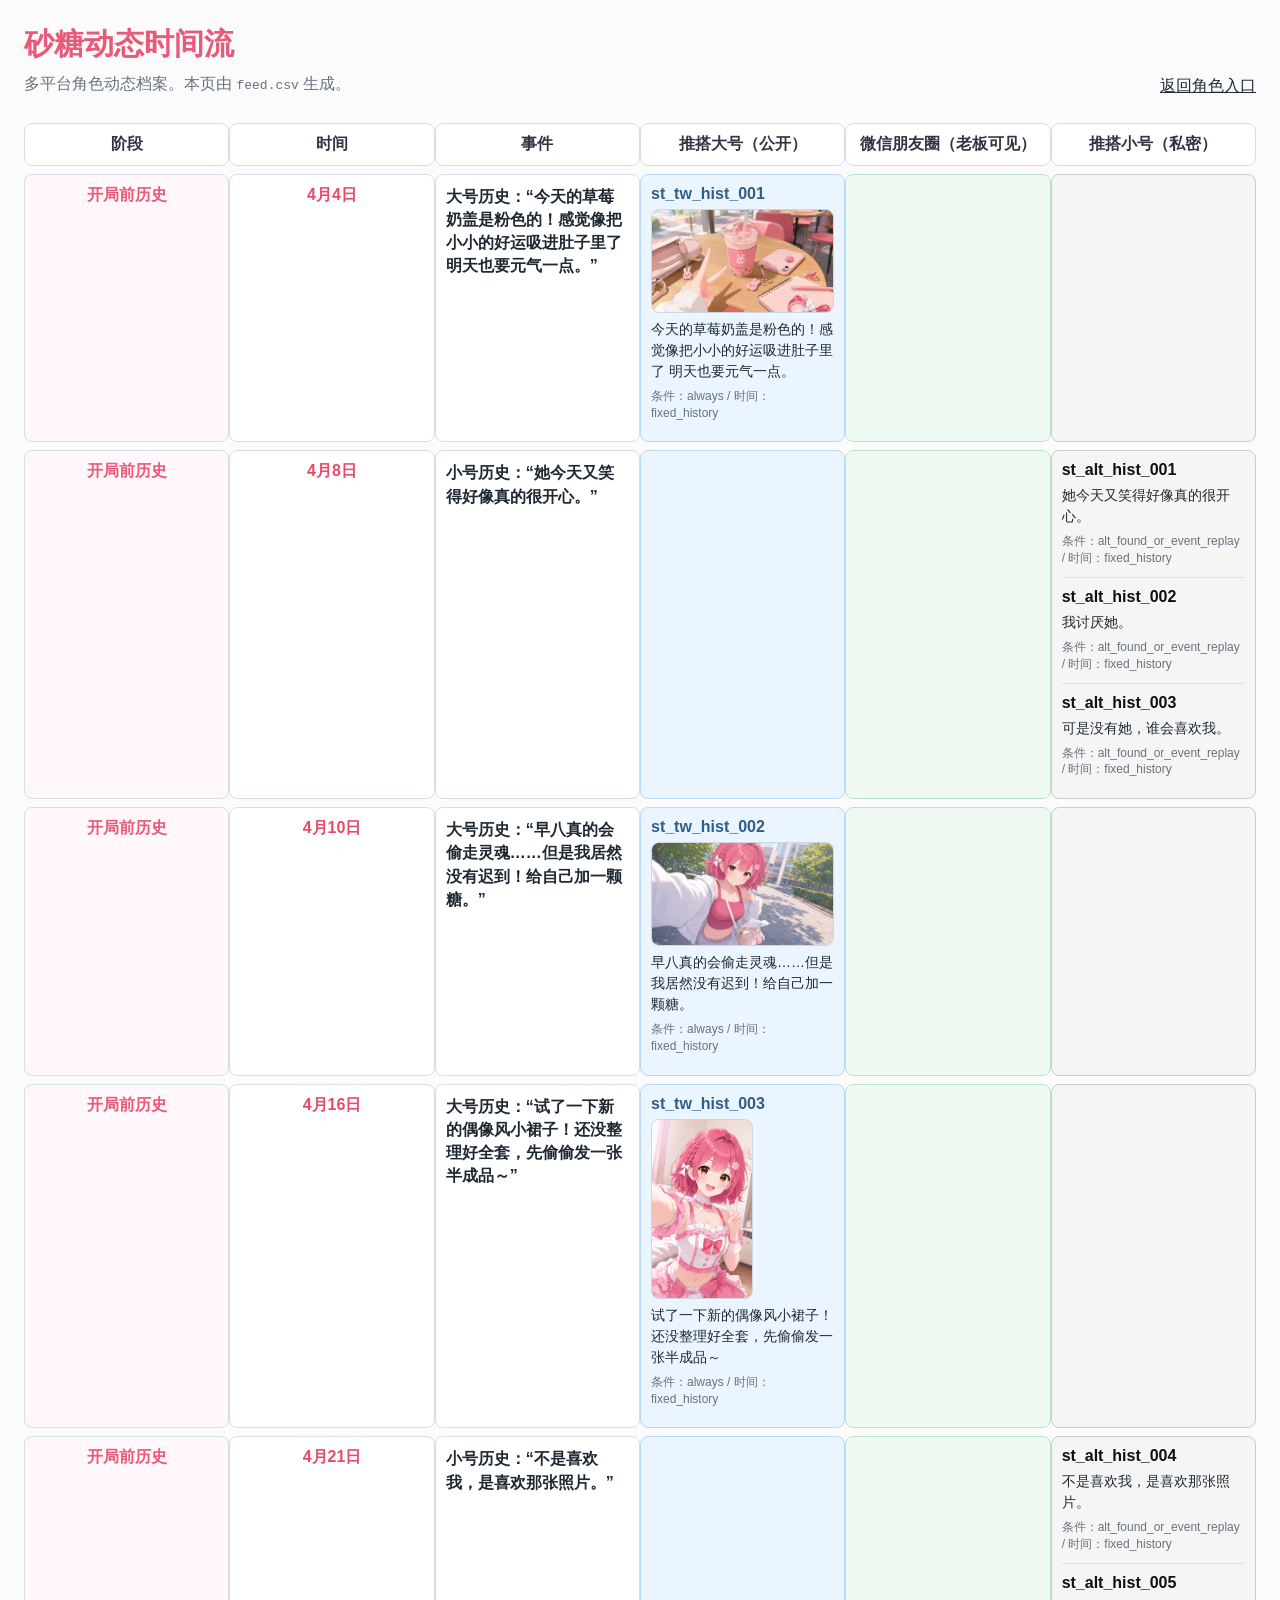
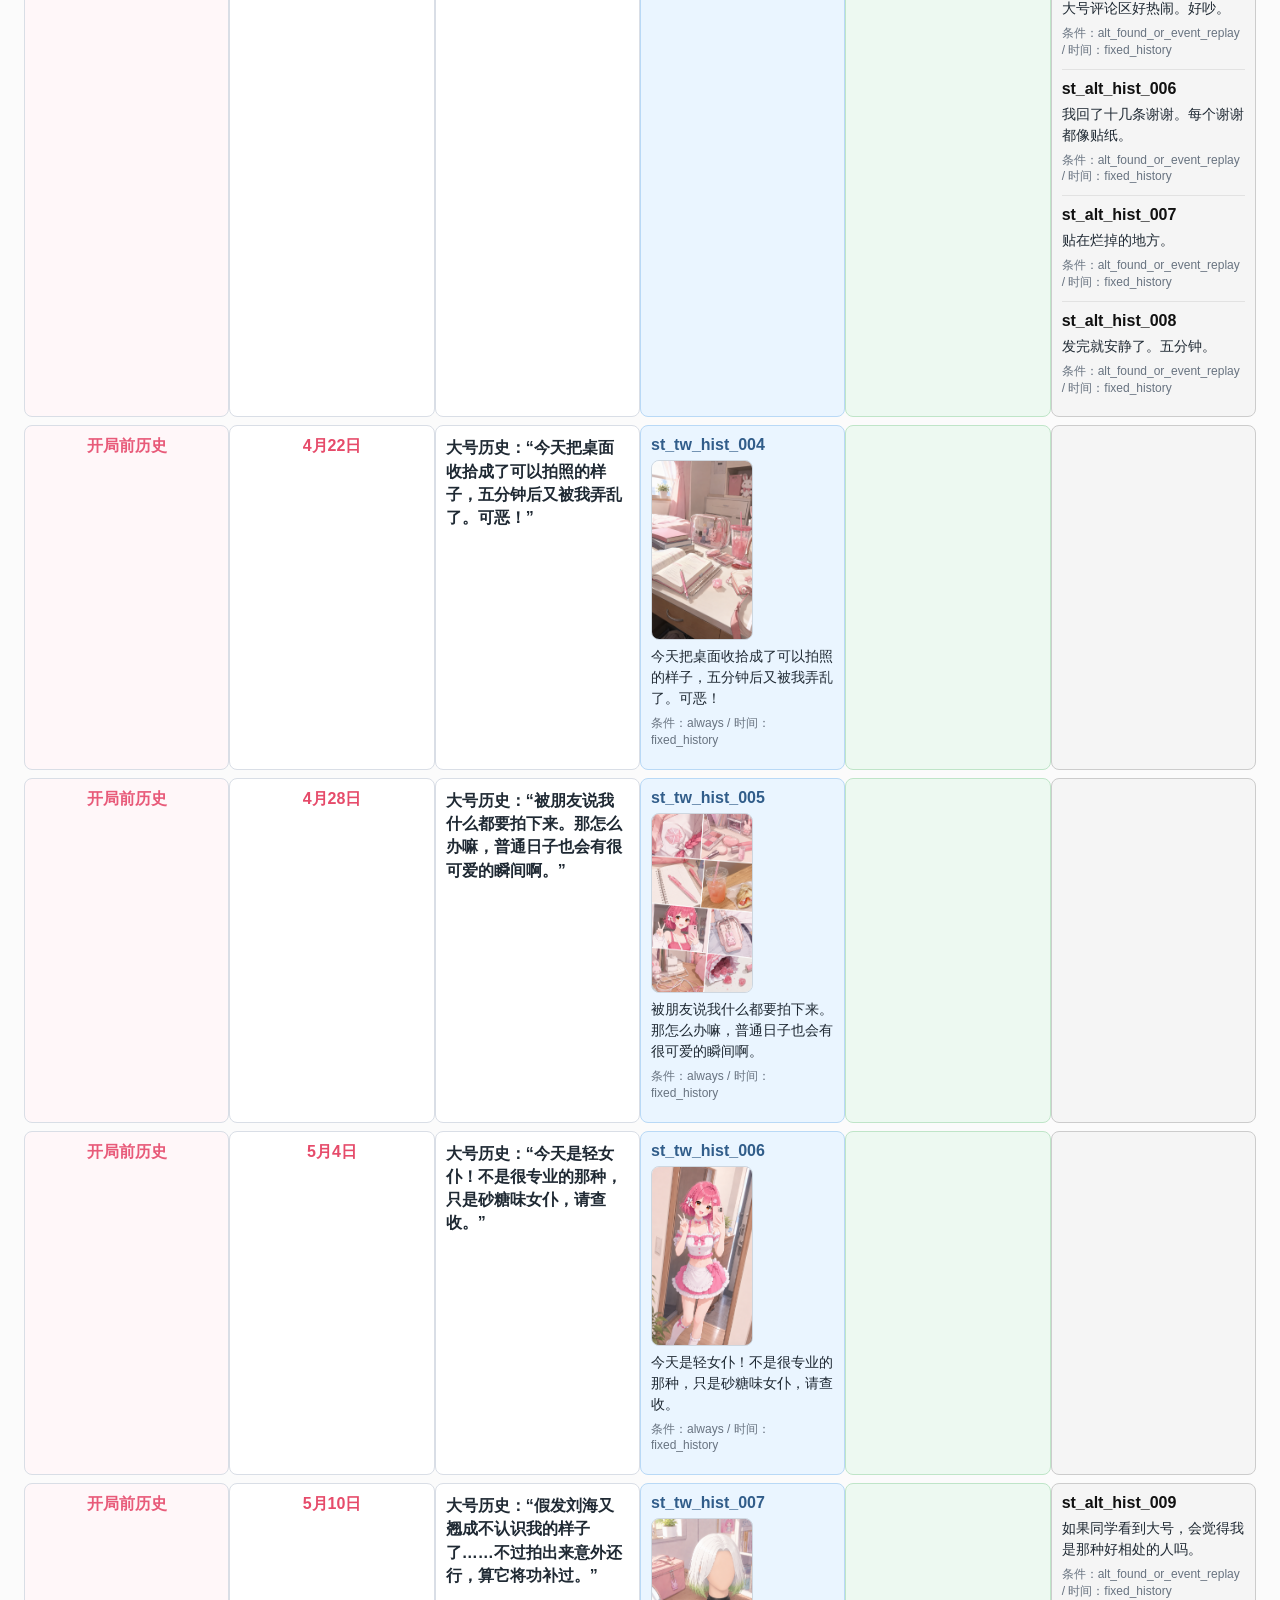
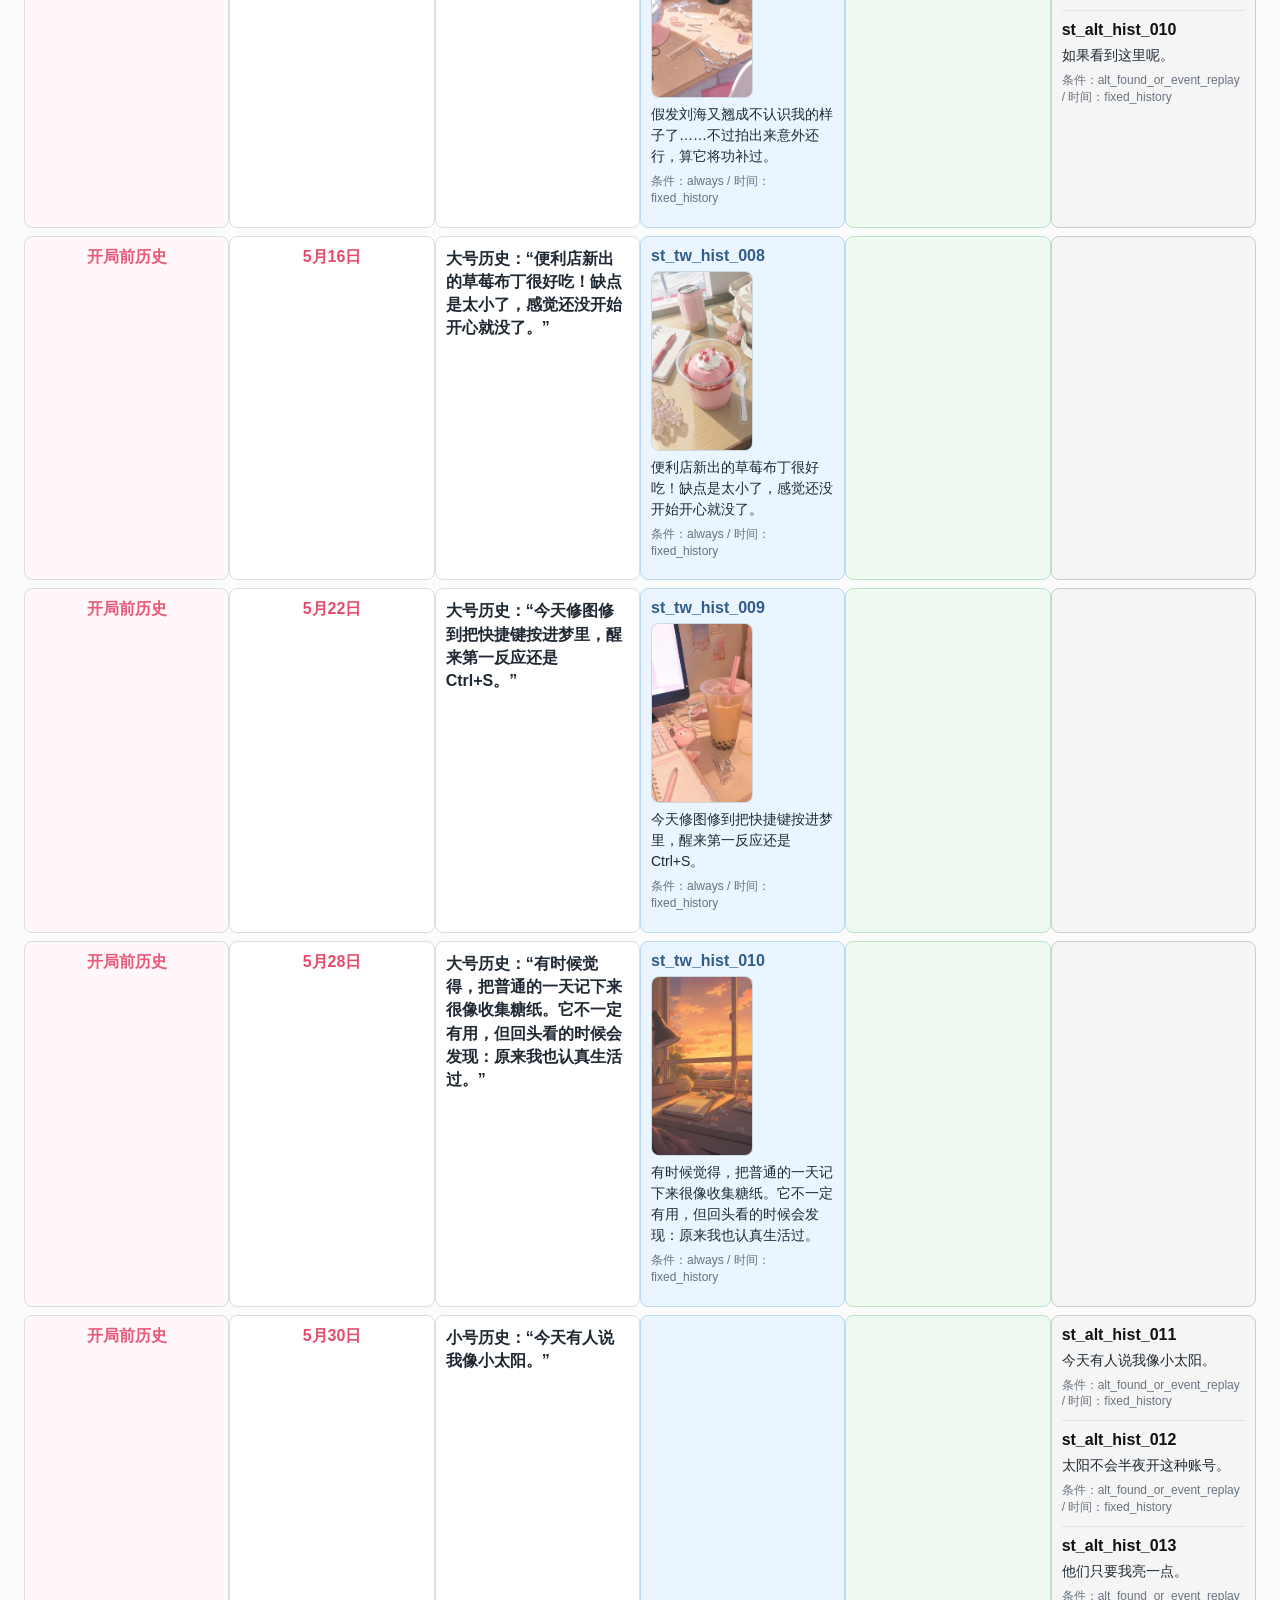
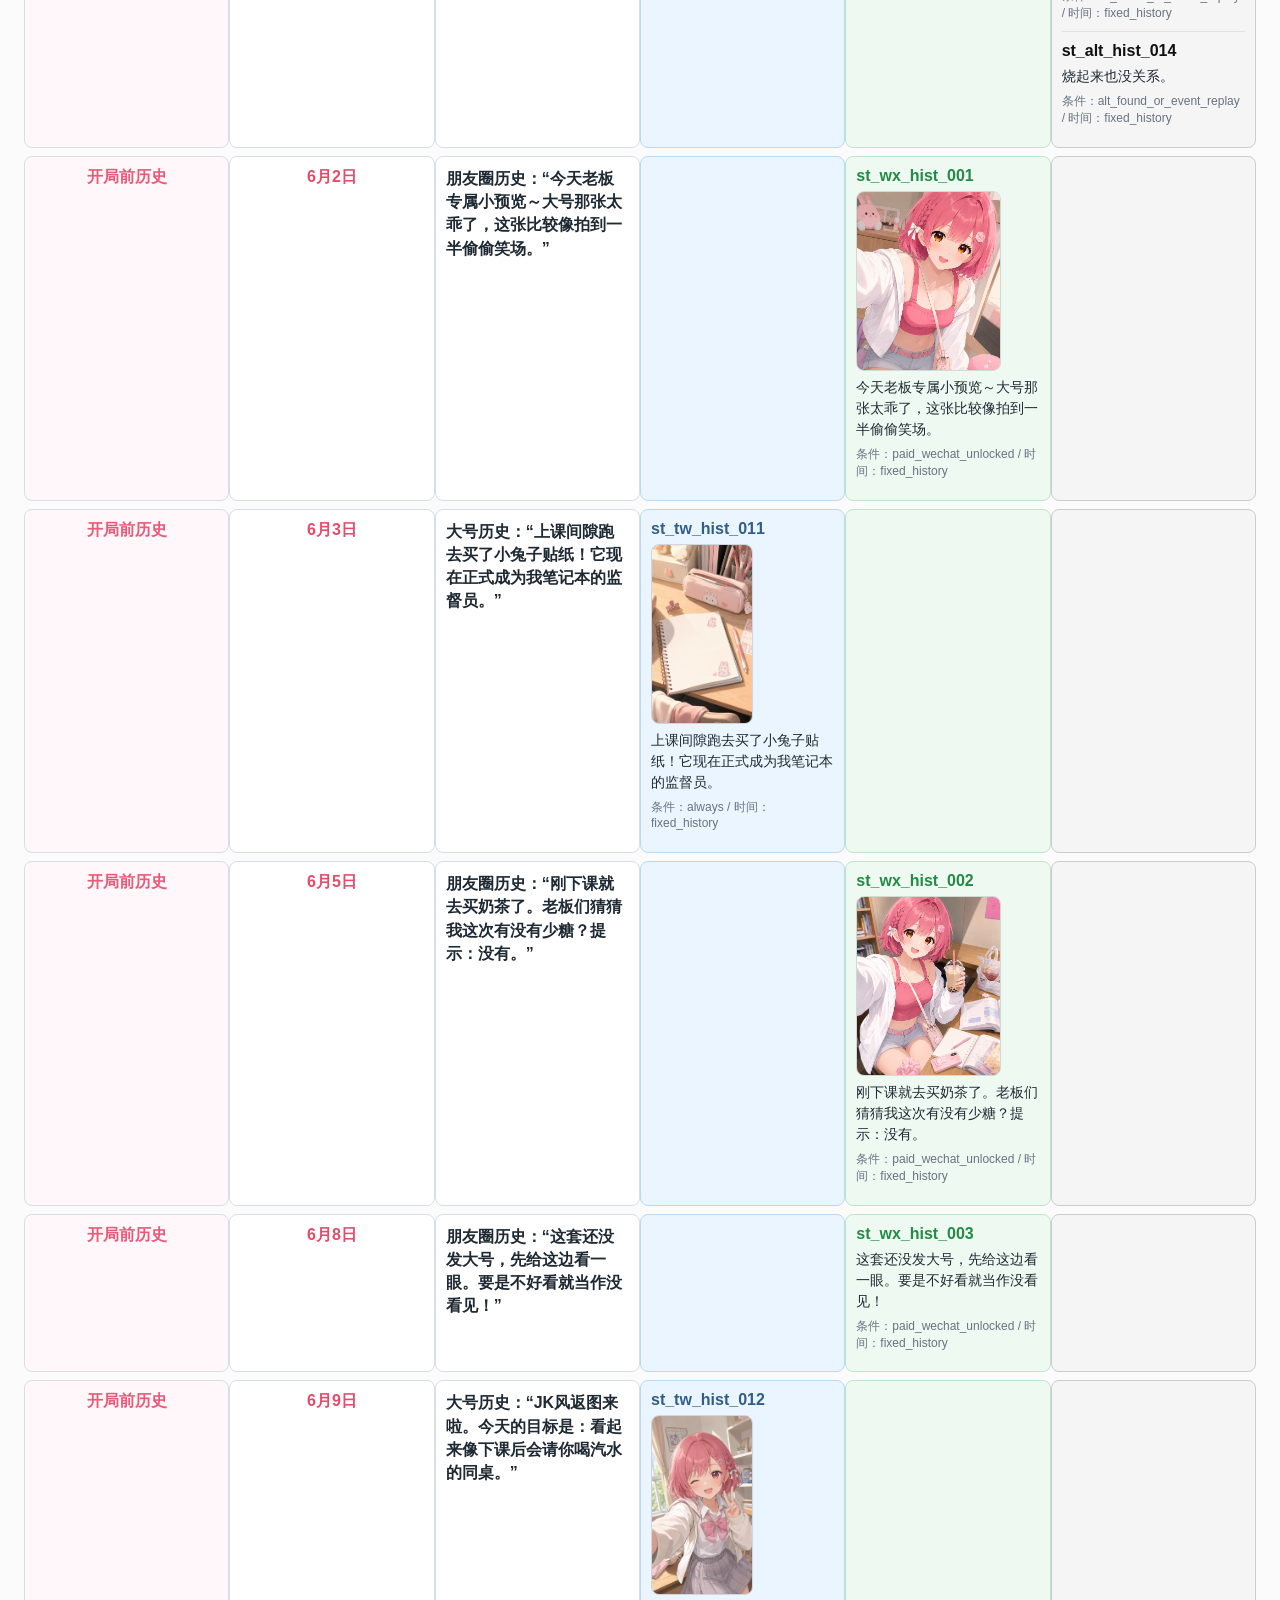
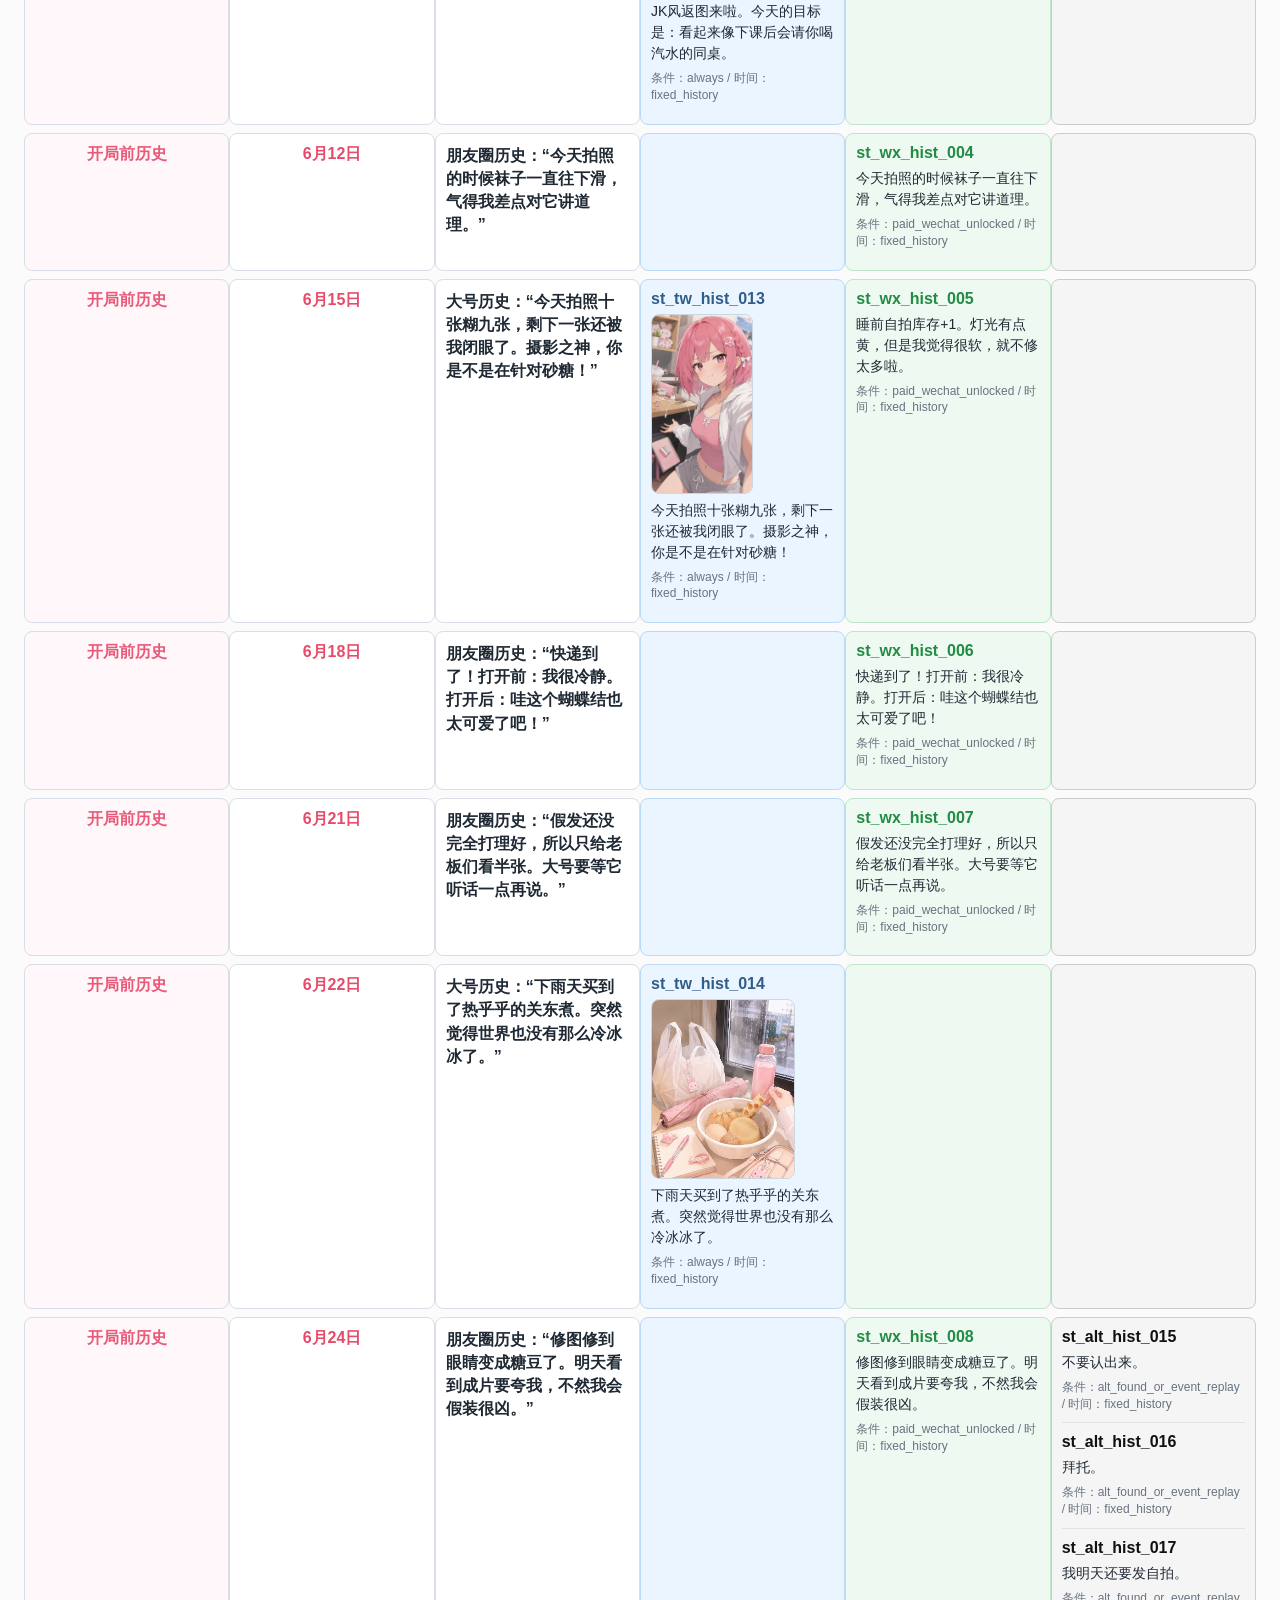
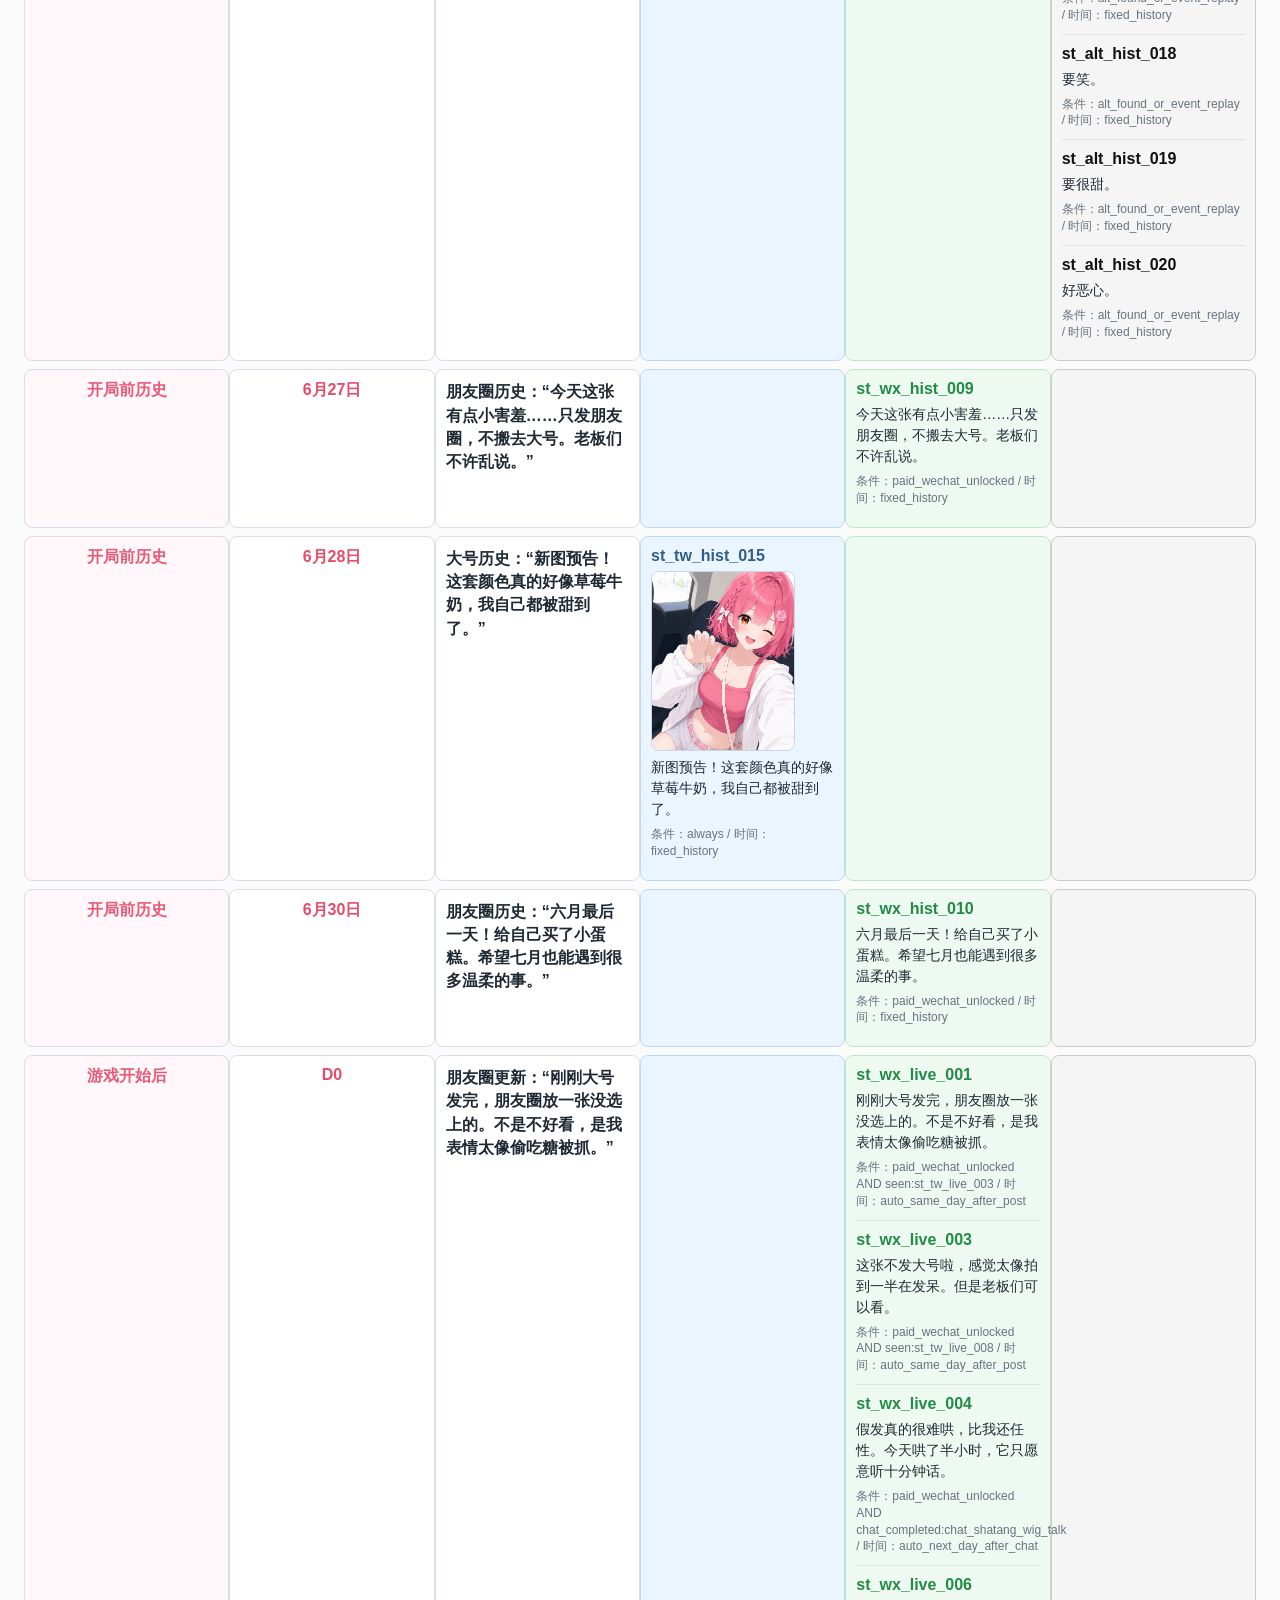
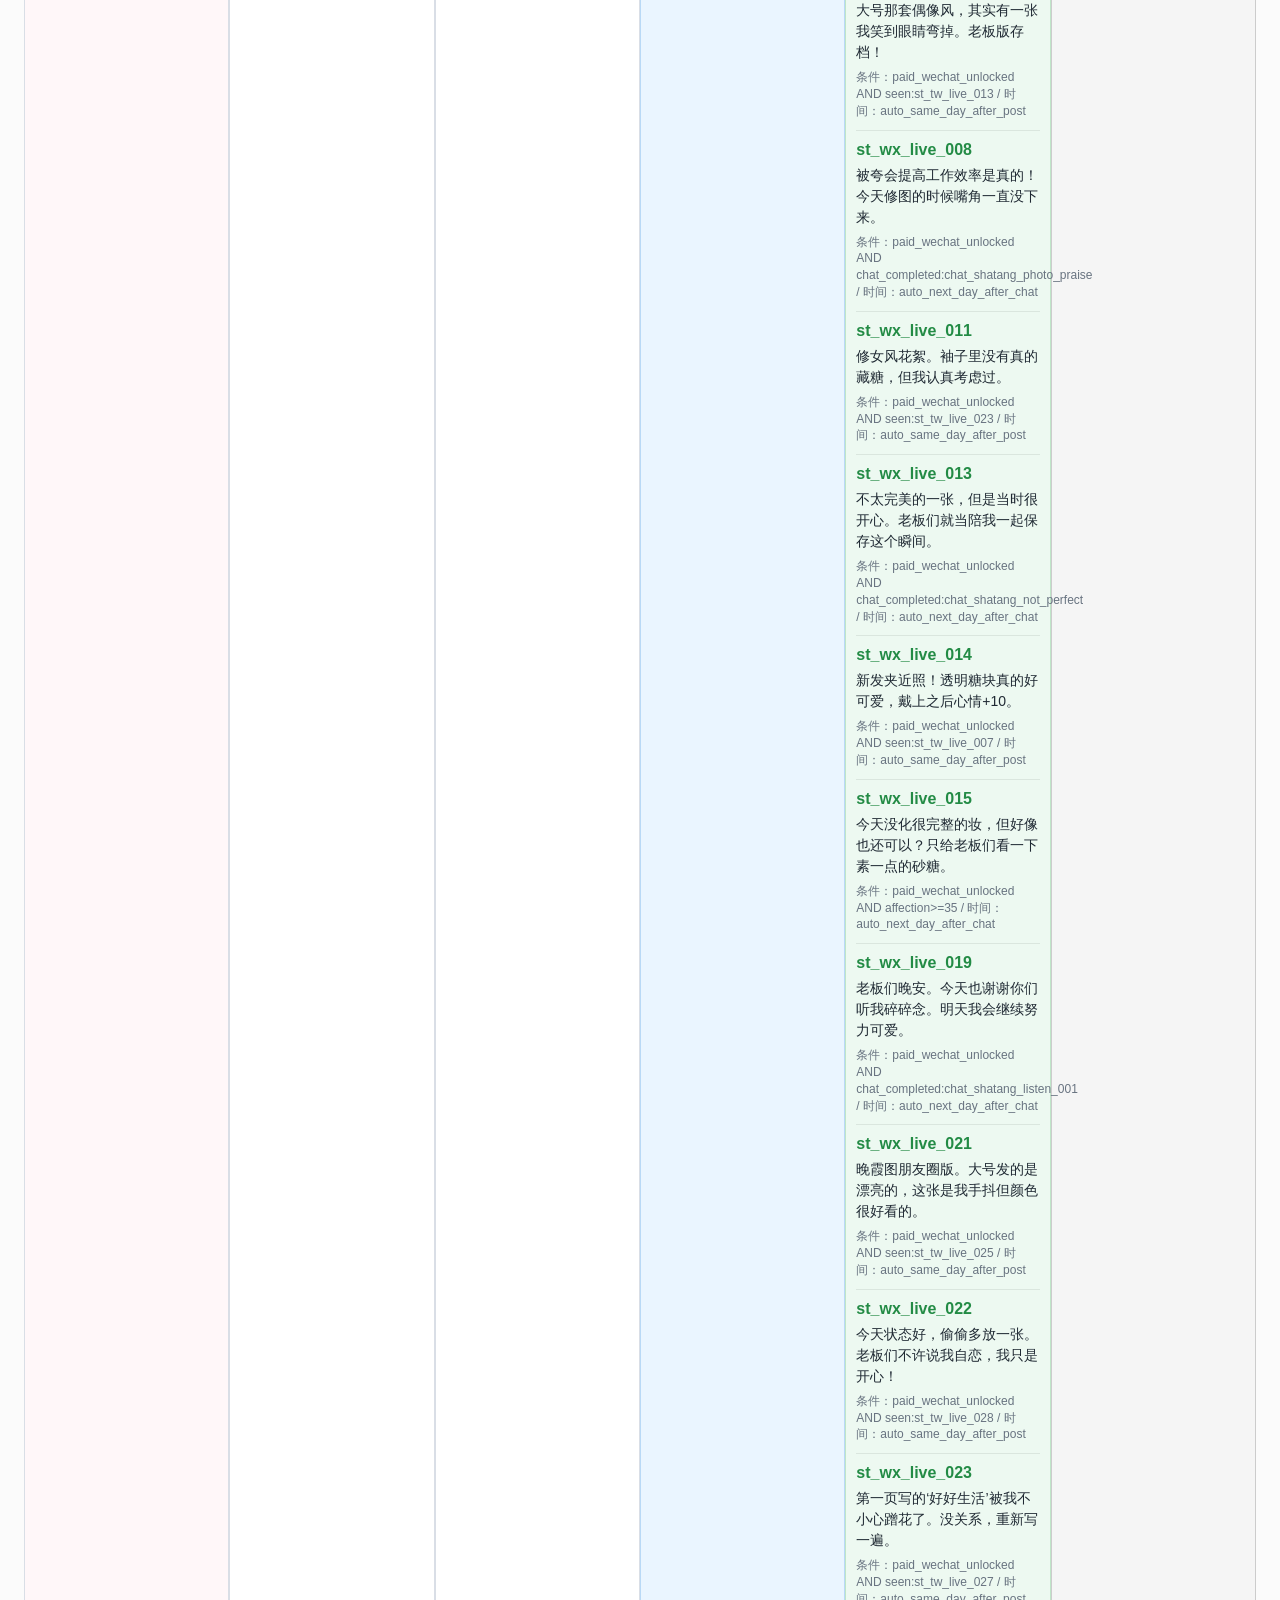
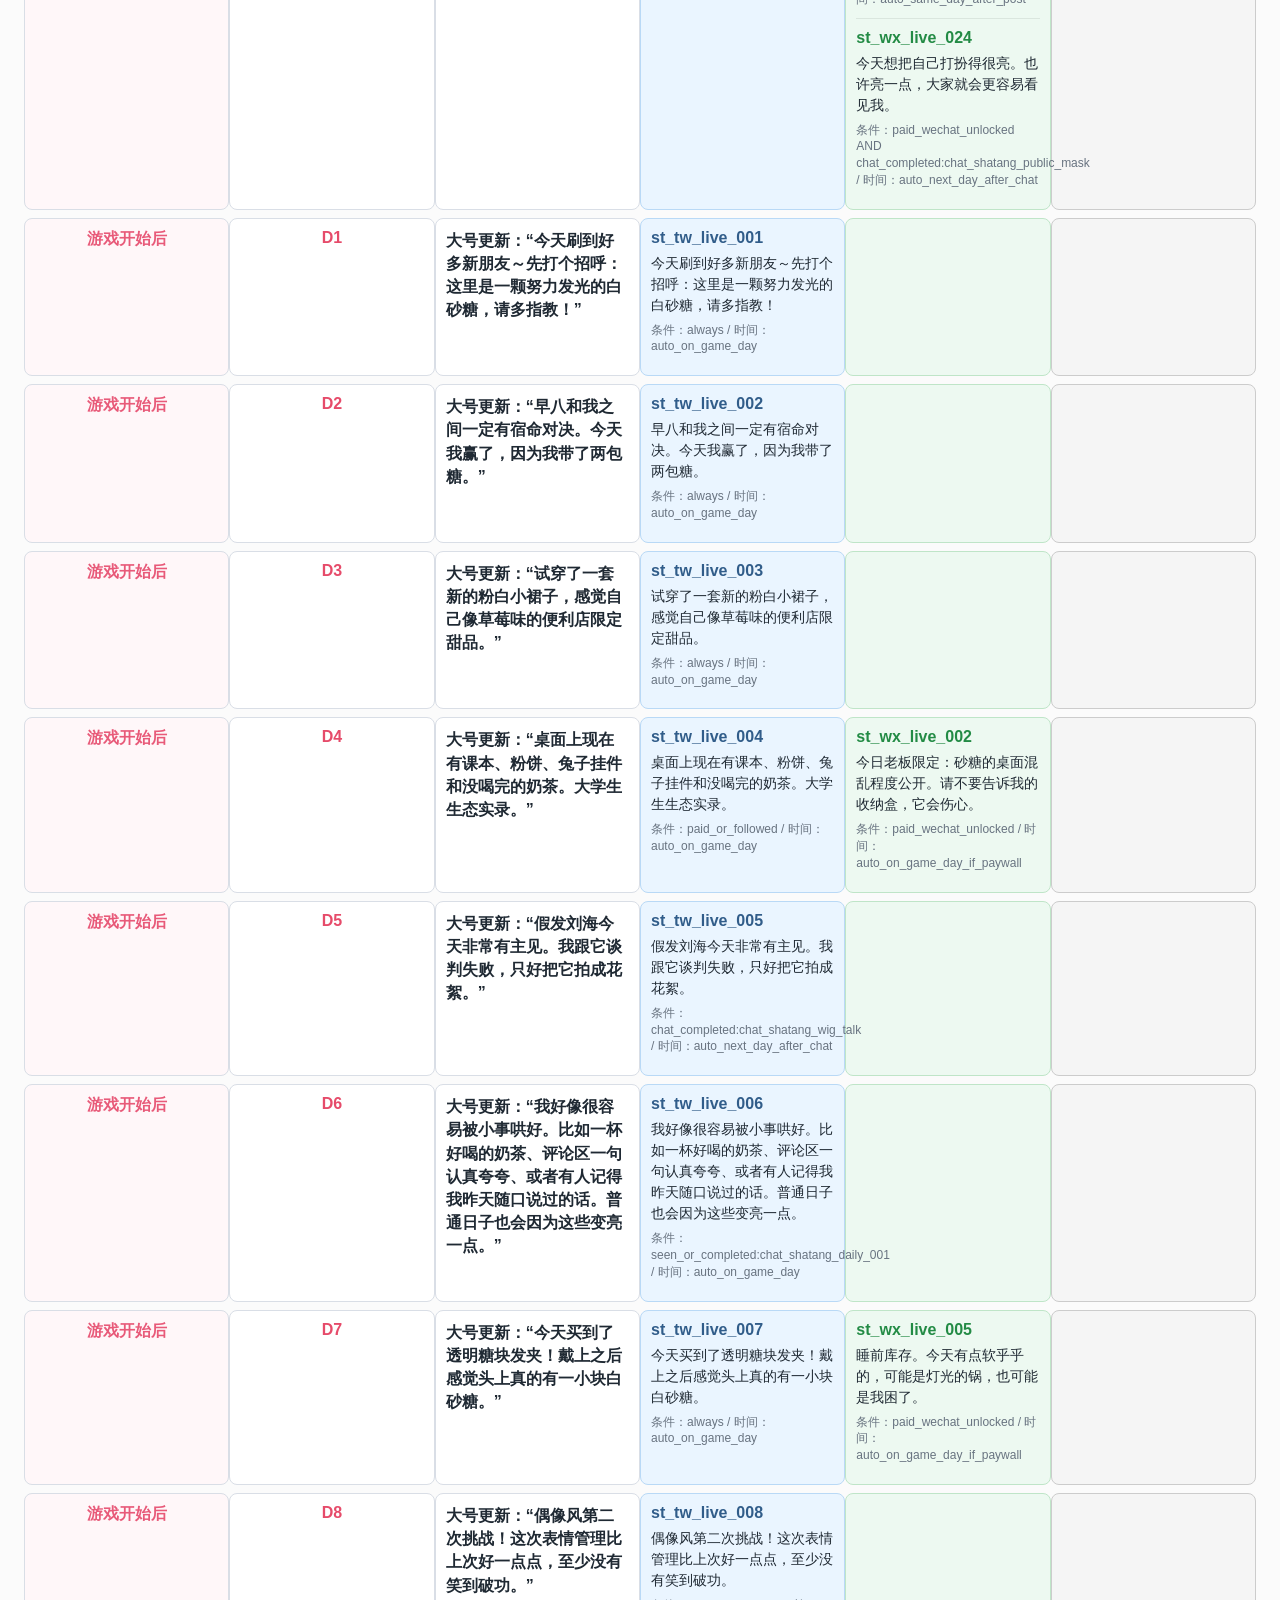
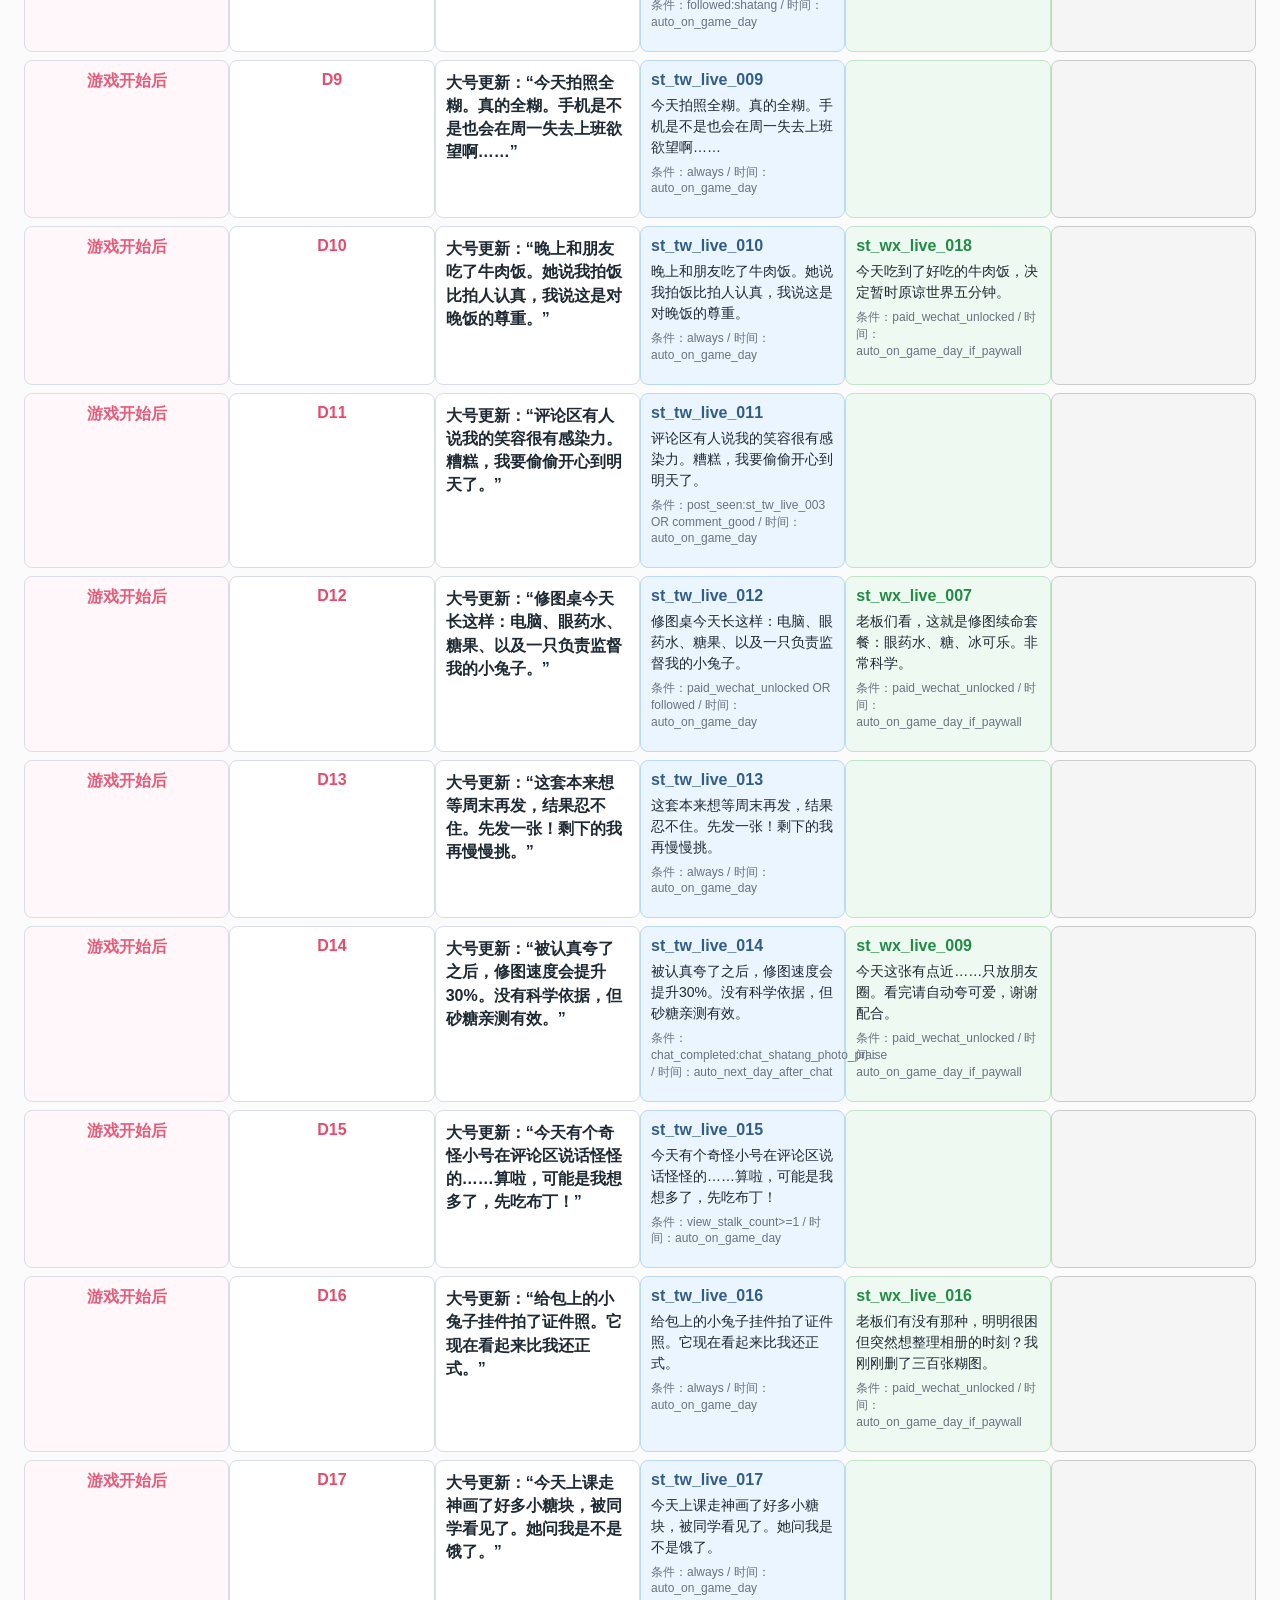
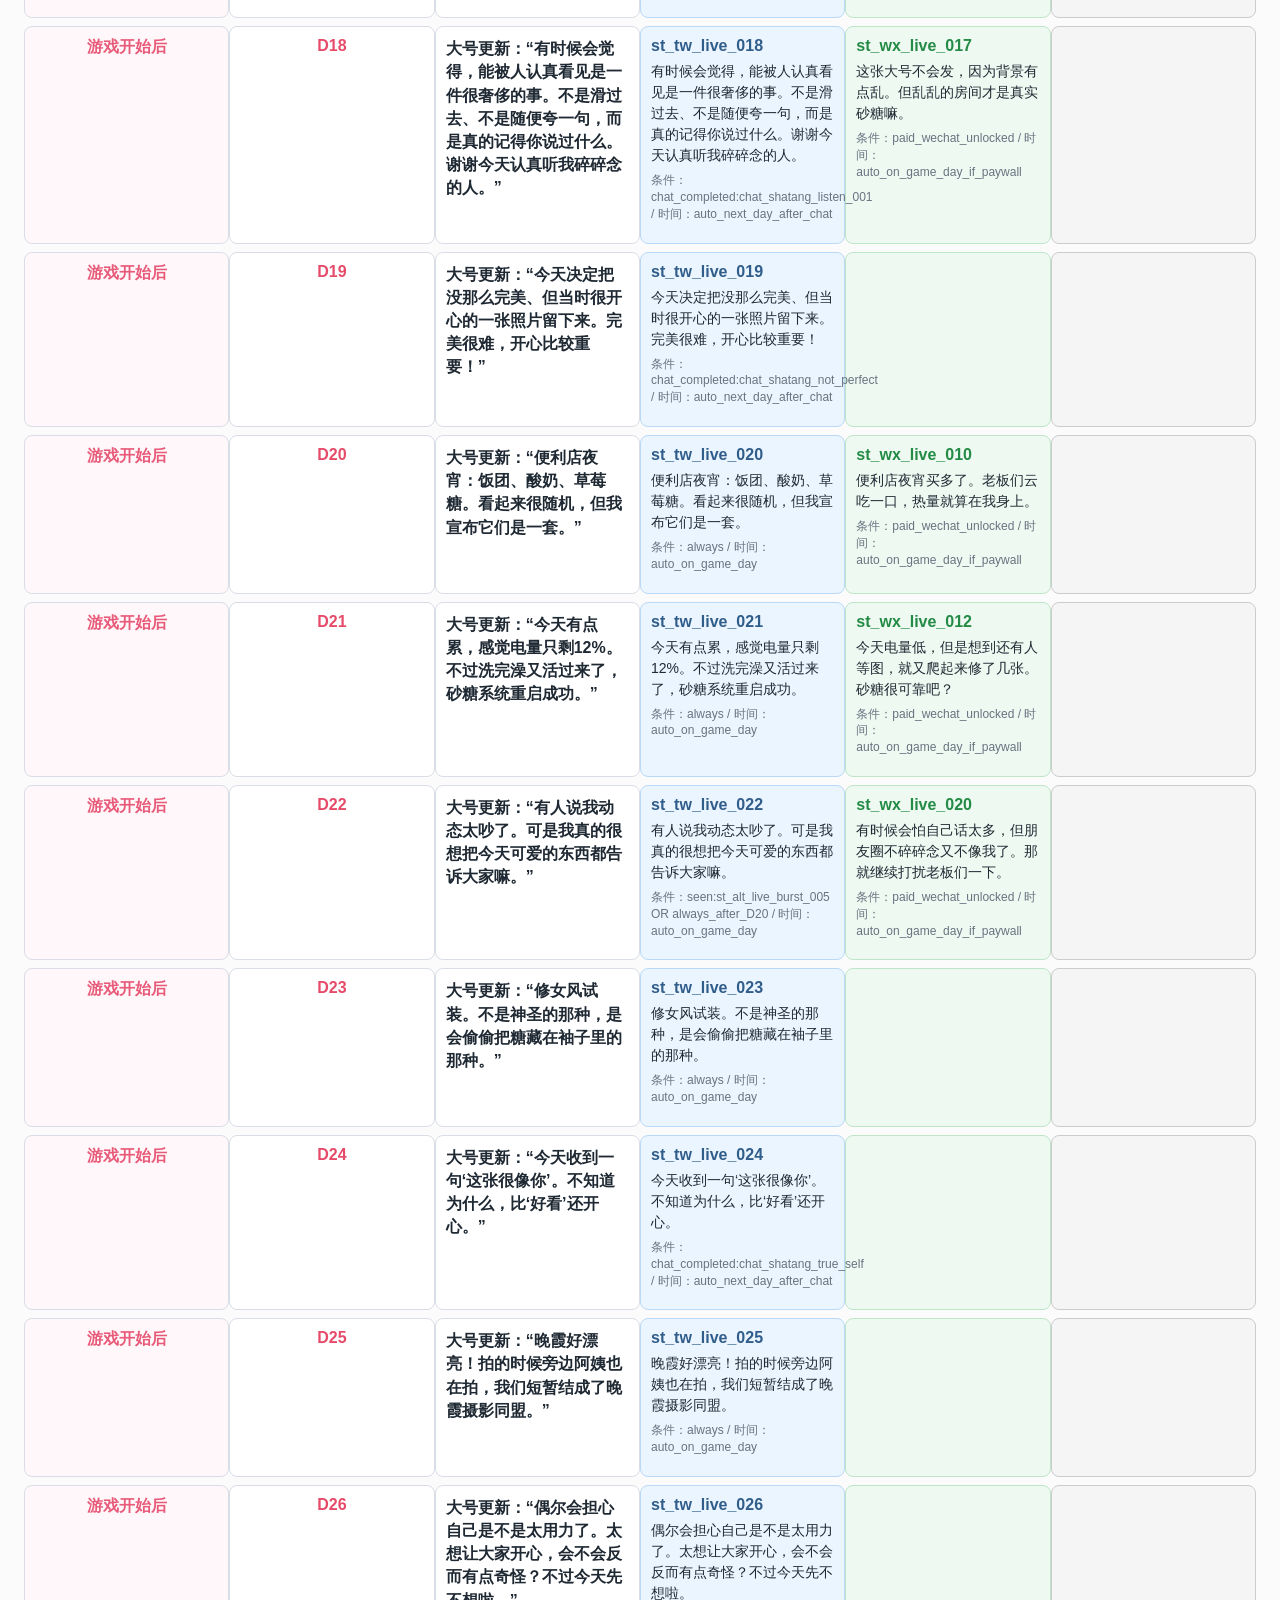
==== characters/shatang/index.html @ 11bef26a "initial static character feeds site" ====
<!doctype html><html lang="zh-CN"><head><meta charset="utf-8"><title>砂糖动态时间流</title><link rel="stylesheet" href="../../shared/styles.css"></head><body><div class="header"><div><h1>砂糖动态时间流</h1><div class="note">多平台角色动态档案。本页由 <code>feed.csv</code> 生成。</div></div><a href="../../index.html">返回角色入口</a></div><table class="feed-table"><thead><tr><th>阶段</th><th>时间</th><th>事件</th><th>推搭大号（公开）</th><th>微信朋友圈（老板可见）</th><th>推搭小号（私密）</th></tr></thead><tbody><tr><td class="stage">开局前历史</td><td class="timeline">4月4日</td><td class="event">大号历史：“今天的草莓奶盖是粉色的！感觉像把小小的好运吸进肚子里了 明天也要元气一点。”</td><td class="platform-public_feed"><div class="post"><div class="post-id">st_tw_hist_001</div><img class="thumb" src="images/img_st_tw_hist_001.png" alt="st_tw_hist_001"><div class="content">今天的草莓奶盖是粉色的！感觉像把小小的好运吸进肚子里了 明天也要元气一点。</div><div class="meta">条件：always / 时间：fixed_history</div></div></td><td class="platform-private_moments"></td><td class="platform-private_alt"></td></tr><tr><td class="stage">开局前历史</td><td class="timeline">4月8日</td><td class="event">小号历史：“她今天又笑得好像真的很开心。”</td><td class="platform-public_feed"></td><td class="platform-private_moments"></td><td class="platform-private_alt"><div class="post"><div class="post-id">st_alt_hist_001</div><div class="content">她今天又笑得好像真的很开心。</div><div class="meta">条件：alt_found_or_event_replay / 时间：fixed_history</div></div><div class="post"><div class="post-id">st_alt_hist_002</div><div class="content">我讨厌她。</div><div class="meta">条件：alt_found_or_event_replay / 时间：fixed_history</div></div><div class="post"><div class="post-id">st_alt_hist_003</div><div class="content">可是没有她，谁会喜欢我。</div><div class="meta">条件：alt_found_or_event_replay / 时间：fixed_history</div></div></td></tr><tr><td class="stage">开局前历史</td><td class="timeline">4月10日</td><td class="event">大号历史：“早八真的会偷走灵魂……但是我居然没有迟到！给自己加一颗糖。”</td><td class="platform-public_feed"><div class="post"><div class="post-id">st_tw_hist_002</div><img class="thumb" src="images/img_st_tw_hist_002.png" alt="st_tw_hist_002"><div class="content">早八真的会偷走灵魂……但是我居然没有迟到！给自己加一颗糖。</div><div class="meta">条件：always / 时间：fixed_history</div></div></td><td class="platform-private_moments"></td><td class="platform-private_alt"></td></tr><tr><td class="stage">开局前历史</td><td class="timeline">4月16日</td><td class="event">大号历史：“试了一下新的偶像风小裙子！还没整理好全套，先偷偷发一张半成品～”</td><td class="platform-public_feed"><div class="post"><div class="post-id">st_tw_hist_003</div><img class="thumb" src="images/st_tw_hist_003.png" alt="st_tw_hist_003"><div class="content">试了一下新的偶像风小裙子！还没整理好全套，先偷偷发一张半成品～</div><div class="meta">条件：always / 时间：fixed_history</div></div></td><td class="platform-private_moments"></td><td class="platform-private_alt"></td></tr><tr><td class="stage">开局前历史</td><td class="timeline">4月21日</td><td class="event">小号历史：“不是喜欢我，是喜欢那张照片。”</td><td class="platform-public_feed"></td><td class="platform-private_moments"></td><td class="platform-private_alt"><div class="post"><div class="post-id">st_alt_hist_004</div><div class="content">不是喜欢我，是喜欢那张照片。</div><div class="meta">条件：alt_found_or_event_replay / 时间：fixed_history</div></div><div class="post"><div class="post-id">st_alt_hist_005</div><div class="content">大号评论区好热闹。好吵。</div><div class="meta">条件：alt_found_or_event_replay / 时间：fixed_history</div></div><div class="post"><div class="post-id">st_alt_hist_006</div><div class="content">我回了十几条谢谢。每个谢谢都像贴纸。</div><div class="meta">条件：alt_found_or_event_replay / 时间：fixed_history</div></div><div class="post"><div class="post-id">st_alt_hist_007</div><div class="content">贴在烂掉的地方。</div><div class="meta">条件：alt_found_or_event_replay / 时间：fixed_history</div></div><div class="post"><div class="post-id">st_alt_hist_008</div><div class="content">发完就安静了。五分钟。</div><div class="meta">条件：alt_found_or_event_replay / 时间：fixed_history</div></div></td></tr><tr><td class="stage">开局前历史</td><td class="timeline">4月22日</td><td class="event">大号历史：“今天把桌面收拾成了可以拍照的样子，五分钟后又被我弄乱了。可恶！”</td><td class="platform-public_feed"><div class="post"><div class="post-id">st_tw_hist_004</div><img class="thumb" src="images/st_tw_hist_004.png" alt="st_tw_hist_004"><div class="content">今天把桌面收拾成了可以拍照的样子，五分钟后又被我弄乱了。可恶！</div><div class="meta">条件：always / 时间：fixed_history</div></div></td><td class="platform-private_moments"></td><td class="platform-private_alt"></td></tr><tr><td class="stage">开局前历史</td><td class="timeline">4月28日</td><td class="event">大号历史：“被朋友说我什么都要拍下来。那怎么办嘛，普通日子也会有很可爱的瞬间啊。”</td><td class="platform-public_feed"><div class="post"><div class="post-id">st_tw_hist_005</div><img class="thumb" src="images/st_tw_hist_005.png" alt="st_tw_hist_005"><div class="content">被朋友说我什么都要拍下来。那怎么办嘛，普通日子也会有很可爱的瞬间啊。</div><div class="meta">条件：always / 时间：fixed_history</div></div></td><td class="platform-private_moments"></td><td class="platform-private_alt"></td></tr><tr><td class="stage">开局前历史</td><td class="timeline">5月4日</td><td class="event">大号历史：“今天是轻女仆！不是很专业的那种，只是砂糖味女仆，请查收。”</td><td class="platform-public_feed"><div class="post"><div class="post-id">st_tw_hist_006</div><img class="thumb" src="images/st_tw_hist_006.png" alt="st_tw_hist_006"><div class="content">今天是轻女仆！不是很专业的那种，只是砂糖味女仆，请查收。</div><div class="meta">条件：always / 时间：fixed_history</div></div></td><td class="platform-private_moments"></td><td class="platform-private_alt"></td></tr><tr><td class="stage">开局前历史</td><td class="timeline">5月10日</td><td class="event">大号历史：“假发刘海又翘成不认识我的样子了……不过拍出来意外还行，算它将功补过。”</td><td class="platform-public_feed"><div class="post"><div class="post-id">st_tw_hist_007</div><img class="thumb" src="images/st_tw_hist_007.png" alt="st_tw_hist_007"><div class="content">假发刘海又翘成不认识我的样子了……不过拍出来意外还行，算它将功补过。</div><div class="meta">条件：always / 时间：fixed_history</div></div></td><td class="platform-private_moments"></td><td class="platform-private_alt"><div class="post"><div class="post-id">st_alt_hist_009</div><div class="content">如果同学看到大号，会觉得我是那种好相处的人吗。</div><div class="meta">条件：alt_found_or_event_replay / 时间：fixed_history</div></div><div class="post"><div class="post-id">st_alt_hist_010</div><div class="content">如果看到这里呢。</div><div class="meta">条件：alt_found_or_event_replay / 时间：fixed_history</div></div></td></tr><tr><td class="stage">开局前历史</td><td class="timeline">5月16日</td><td class="event">大号历史：“便利店新出的草莓布丁很好吃！缺点是太小了，感觉还没开始开心就没了。”</td><td class="platform-public_feed"><div class="post"><div class="post-id">st_tw_hist_008</div><img class="thumb" src="images/st_tw_hist_008.png" alt="st_tw_hist_008"><div class="content">便利店新出的草莓布丁很好吃！缺点是太小了，感觉还没开始开心就没了。</div><div class="meta">条件：always / 时间：fixed_history</div></div></td><td class="platform-private_moments"></td><td class="platform-private_alt"></td></tr><tr><td class="stage">开局前历史</td><td class="timeline">5月22日</td><td class="event">大号历史：“今天修图修到把快捷键按进梦里，醒来第一反应还是 Ctrl+S。”</td><td class="platform-public_feed"><div class="post"><div class="post-id">st_tw_hist_009</div><img class="thumb" src="images/st_tw_hist_009.png" alt="st_tw_hist_009"><div class="content">今天修图修到把快捷键按进梦里，醒来第一反应还是 Ctrl+S。</div><div class="meta">条件：always / 时间：fixed_history</div></div></td><td class="platform-private_moments"></td><td class="platform-private_alt"></td></tr><tr><td class="stage">开局前历史</td><td class="timeline">5月28日</td><td class="event">大号历史：“有时候觉得，把普通的一天记下来很像收集糖纸。它不一定有用，但回头看的时候会发现：原来我也认真生活过。”</td><td class="platform-public_feed"><div class="post"><div class="post-id">st_tw_hist_010</div><img class="thumb" src="images/st_tw_hist_010.png" alt="st_tw_hist_010"><div class="content">有时候觉得，把普通的一天记下来很像收集糖纸。它不一定有用，但回头看的时候会发现：原来我也认真生活过。</div><div class="meta">条件：always / 时间：fixed_history</div></div></td><td class="platform-private_moments"></td><td class="platform-private_alt"></td></tr><tr><td class="stage">开局前历史</td><td class="timeline">5月30日</td><td class="event">小号历史：“今天有人说我像小太阳。”</td><td class="platform-public_feed"></td><td class="platform-private_moments"></td><td class="platform-private_alt"><div class="post"><div class="post-id">st_alt_hist_011</div><div class="content">今天有人说我像小太阳。</div><div class="meta">条件：alt_found_or_event_replay / 时间：fixed_history</div></div><div class="post"><div class="post-id">st_alt_hist_012</div><div class="content">太阳不会半夜开这种账号。</div><div class="meta">条件：alt_found_or_event_replay / 时间：fixed_history</div></div><div class="post"><div class="post-id">st_alt_hist_013</div><div class="content">他们只要我亮一点。</div><div class="meta">条件：alt_found_or_event_replay / 时间：fixed_history</div></div><div class="post"><div class="post-id">st_alt_hist_014</div><div class="content">烧起来也没关系。</div><div class="meta">条件：alt_found_or_event_replay / 时间：fixed_history</div></div></td></tr><tr><td class="stage">开局前历史</td><td class="timeline">6月2日</td><td class="event">朋友圈历史：“今天老板专属小预览～大号那张太乖了，这张比较像拍到一半偷偷笑场。”</td><td class="platform-public_feed"></td><td class="platform-private_moments"><div class="post"><div class="post-id">st_wx_hist_001</div><img class="thumb" src="images/st_wx_hist_001.png" alt="st_wx_hist_001"><div class="content">今天老板专属小预览～大号那张太乖了，这张比较像拍到一半偷偷笑场。</div><div class="meta">条件：paid_wechat_unlocked / 时间：fixed_history</div></div></td><td class="platform-private_alt"></td></tr><tr><td class="stage">开局前历史</td><td class="timeline">6月3日</td><td class="event">大号历史：“上课间隙跑去买了小兔子贴纸！它现在正式成为我笔记本的监督员。”</td><td class="platform-public_feed"><div class="post"><div class="post-id">st_tw_hist_011</div><img class="thumb" src="images/st_tw_hist_011.png" alt="st_tw_hist_011"><div class="content">上课间隙跑去买了小兔子贴纸！它现在正式成为我笔记本的监督员。</div><div class="meta">条件：always / 时间：fixed_history</div></div></td><td class="platform-private_moments"></td><td class="platform-private_alt"></td></tr><tr><td class="stage">开局前历史</td><td class="timeline">6月5日</td><td class="event">朋友圈历史：“刚下课就去买奶茶了。老板们猜猜我这次有没有少糖？提示：没有。”</td><td class="platform-public_feed"></td><td class="platform-private_moments"><div class="post"><div class="post-id">st_wx_hist_002</div><img class="thumb" src="images/img_st_wx_hist_002.png" alt="st_wx_hist_002"><div class="content">刚下课就去买奶茶了。老板们猜猜我这次有没有少糖？提示：没有。</div><div class="meta">条件：paid_wechat_unlocked / 时间：fixed_history</div></div></td><td class="platform-private_alt"></td></tr><tr><td class="stage">开局前历史</td><td class="timeline">6月8日</td><td class="event">朋友圈历史：“这套还没发大号，先给这边看一眼。要是不好看就当作没看见！”</td><td class="platform-public_feed"></td><td class="platform-private_moments"><div class="post"><div class="post-id">st_wx_hist_003</div><div class="content">这套还没发大号，先给这边看一眼。要是不好看就当作没看见！</div><div class="meta">条件：paid_wechat_unlocked / 时间：fixed_history</div></div></td><td class="platform-private_alt"></td></tr><tr><td class="stage">开局前历史</td><td class="timeline">6月9日</td><td class="event">大号历史：“JK风返图来啦。今天的目标是：看起来像下课后会请你喝汽水的同桌。”</td><td class="platform-public_feed"><div class="post"><div class="post-id">st_tw_hist_012</div><img class="thumb" src="images/st_tw_hist_012.png" alt="st_tw_hist_012"><div class="content">JK风返图来啦。今天的目标是：看起来像下课后会请你喝汽水的同桌。</div><div class="meta">条件：always / 时间：fixed_history</div></div></td><td class="platform-private_moments"></td><td class="platform-private_alt"></td></tr><tr><td class="stage">开局前历史</td><td class="timeline">6月12日</td><td class="event">朋友圈历史：“今天拍照的时候袜子一直往下滑，气得我差点对它讲道理。”</td><td class="platform-public_feed"></td><td class="platform-private_moments"><div class="post"><div class="post-id">st_wx_hist_004</div><div class="content">今天拍照的时候袜子一直往下滑，气得我差点对它讲道理。</div><div class="meta">条件：paid_wechat_unlocked / 时间：fixed_history</div></div></td><td class="platform-private_alt"></td></tr><tr><td class="stage">开局前历史</td><td class="timeline">6月15日</td><td class="event">大号历史：“今天拍照十张糊九张，剩下一张还被我闭眼了。摄影之神，你是不是在针对砂糖！”</td><td class="platform-public_feed"><div class="post"><div class="post-id">st_tw_hist_013</div><img class="thumb" src="images/st_tw_hist_013.png" alt="st_tw_hist_013"><div class="content">今天拍照十张糊九张，剩下一张还被我闭眼了。摄影之神，你是不是在针对砂糖！</div><div class="meta">条件：always / 时间：fixed_history</div></div></td><td class="platform-private_moments"><div class="post"><div class="post-id">st_wx_hist_005</div><div class="content">睡前自拍库存+1。灯光有点黄，但是我觉得很软，就不修太多啦。</div><div class="meta">条件：paid_wechat_unlocked / 时间：fixed_history</div></div></td><td class="platform-private_alt"></td></tr><tr><td class="stage">开局前历史</td><td class="timeline">6月18日</td><td class="event">朋友圈历史：“快递到了！打开前：我很冷静。打开后：哇这个蝴蝶结也太可爱了吧！”</td><td class="platform-public_feed"></td><td class="platform-private_moments"><div class="post"><div class="post-id">st_wx_hist_006</div><div class="content">快递到了！打开前：我很冷静。打开后：哇这个蝴蝶结也太可爱了吧！</div><div class="meta">条件：paid_wechat_unlocked / 时间：fixed_history</div></div></td><td class="platform-private_alt"></td></tr><tr><td class="stage">开局前历史</td><td class="timeline">6月21日</td><td class="event">朋友圈历史：“假发还没完全打理好，所以只给老板们看半张。大号要等它听话一点再说。”</td><td class="platform-public_feed"></td><td class="platform-private_moments"><div class="post"><div class="post-id">st_wx_hist_007</div><div class="content">假发还没完全打理好，所以只给老板们看半张。大号要等它听话一点再说。</div><div class="meta">条件：paid_wechat_unlocked / 时间：fixed_history</div></div></td><td class="platform-private_alt"></td></tr><tr><td class="stage">开局前历史</td><td class="timeline">6月22日</td><td class="event">大号历史：“下雨天买到了热乎乎的关东煮。突然觉得世界也没有那么冷冰冰了。”</td><td class="platform-public_feed"><div class="post"><div class="post-id">st_tw_hist_014</div><img class="thumb" src="images/st_tw_hist_014.png" alt="st_tw_hist_014"><div class="content">下雨天买到了热乎乎的关东煮。突然觉得世界也没有那么冷冰冰了。</div><div class="meta">条件：always / 时间：fixed_history</div></div></td><td class="platform-private_moments"></td><td class="platform-private_alt"></td></tr><tr><td class="stage">开局前历史</td><td class="timeline">6月24日</td><td class="event">朋友圈历史：“修图修到眼睛变成糖豆了。明天看到成片要夸我，不然我会假装很凶。”</td><td class="platform-public_feed"></td><td class="platform-private_moments"><div class="post"><div class="post-id">st_wx_hist_008</div><div class="content">修图修到眼睛变成糖豆了。明天看到成片要夸我，不然我会假装很凶。</div><div class="meta">条件：paid_wechat_unlocked / 时间：fixed_history</div></div></td><td class="platform-private_alt"><div class="post"><div class="post-id">st_alt_hist_015</div><div class="content">不要认出来。</div><div class="meta">条件：alt_found_or_event_replay / 时间：fixed_history</div></div><div class="post"><div class="post-id">st_alt_hist_016</div><div class="content">拜托。</div><div class="meta">条件：alt_found_or_event_replay / 时间：fixed_history</div></div><div class="post"><div class="post-id">st_alt_hist_017</div><div class="content">我明天还要发自拍。</div><div class="meta">条件：alt_found_or_event_replay / 时间：fixed_history</div></div><div class="post"><div class="post-id">st_alt_hist_018</div><div class="content">要笑。</div><div class="meta">条件：alt_found_or_event_replay / 时间：fixed_history</div></div><div class="post"><div class="post-id">st_alt_hist_019</div><div class="content">要很甜。</div><div class="meta">条件：alt_found_or_event_replay / 时间：fixed_history</div></div><div class="post"><div class="post-id">st_alt_hist_020</div><div class="content">好恶心。</div><div class="meta">条件：alt_found_or_event_replay / 时间：fixed_history</div></div></td></tr><tr><td class="stage">开局前历史</td><td class="timeline">6月27日</td><td class="event">朋友圈历史：“今天这张有点小害羞……只发朋友圈，不搬去大号。老板们不许乱说。”</td><td class="platform-public_feed"></td><td class="platform-private_moments"><div class="post"><div class="post-id">st_wx_hist_009</div><div class="content">今天这张有点小害羞……只发朋友圈，不搬去大号。老板们不许乱说。</div><div class="meta">条件：paid_wechat_unlocked / 时间：fixed_history</div></div></td><td class="platform-private_alt"></td></tr><tr><td class="stage">开局前历史</td><td class="timeline">6月28日</td><td class="event">大号历史：“新图预告！这套颜色真的好像草莓牛奶，我自己都被甜到了。”</td><td class="platform-public_feed"><div class="post"><div class="post-id">st_tw_hist_015</div><img class="thumb" src="images/st_tw_hist_015.png" alt="st_tw_hist_015"><div class="content">新图预告！这套颜色真的好像草莓牛奶，我自己都被甜到了。</div><div class="meta">条件：always / 时间：fixed_history</div></div></td><td class="platform-private_moments"></td><td class="platform-private_alt"></td></tr><tr><td class="stage">开局前历史</td><td class="timeline">6月30日</td><td class="event">朋友圈历史：“六月最后一天！给自己买了小蛋糕。希望七月也能遇到很多温柔的事。”</td><td class="platform-public_feed"></td><td class="platform-private_moments"><div class="post"><div class="post-id">st_wx_hist_010</div><div class="content">六月最后一天！给自己买了小蛋糕。希望七月也能遇到很多温柔的事。</div><div class="meta">条件：paid_wechat_unlocked / 时间：fixed_history</div></div></td><td class="platform-private_alt"></td></tr><tr><td class="stage">游戏开始后</td><td class="timeline">D0</td><td class="event">朋友圈更新：“刚刚大号发完，朋友圈放一张没选上的。不是不好看，是我表情太像偷吃糖被抓。”</td><td class="platform-public_feed"></td><td class="platform-private_moments"><div class="post"><div class="post-id">st_wx_live_001</div><div class="content">刚刚大号发完，朋友圈放一张没选上的。不是不好看，是我表情太像偷吃糖被抓。</div><div class="meta">条件：paid_wechat_unlocked AND seen:st_tw_live_003 / 时间：auto_same_day_after_post</div></div><div class="post"><div class="post-id">st_wx_live_003</div><div class="content">这张不发大号啦，感觉太像拍到一半在发呆。但是老板们可以看。</div><div class="meta">条件：paid_wechat_unlocked AND seen:st_tw_live_008 / 时间：auto_same_day_after_post</div></div><div class="post"><div class="post-id">st_wx_live_004</div><div class="content">假发真的很难哄，比我还任性。今天哄了半小时，它只愿意听十分钟话。</div><div class="meta">条件：paid_wechat_unlocked AND chat_completed:chat_shatang_wig_talk / 时间：auto_next_day_after_chat</div></div><div class="post"><div class="post-id">st_wx_live_006</div><div class="content">大号那套偶像风，其实有一张我笑到眼睛弯掉。老板版存档！</div><div class="meta">条件：paid_wechat_unlocked AND seen:st_tw_live_013 / 时间：auto_same_day_after_post</div></div><div class="post"><div class="post-id">st_wx_live_008</div><div class="content">被夸会提高工作效率是真的！今天修图的时候嘴角一直没下来。</div><div class="meta">条件：paid_wechat_unlocked AND chat_completed:chat_shatang_photo_praise / 时间：auto_next_day_after_chat</div></div><div class="post"><div class="post-id">st_wx_live_011</div><div class="content">修女风花絮。袖子里没有真的藏糖，但我认真考虑过。</div><div class="meta">条件：paid_wechat_unlocked AND seen:st_tw_live_023 / 时间：auto_same_day_after_post</div></div><div class="post"><div class="post-id">st_wx_live_013</div><div class="content">不太完美的一张，但是当时很开心。老板们就当陪我一起保存这个瞬间。</div><div class="meta">条件：paid_wechat_unlocked AND chat_completed:chat_shatang_not_perfect / 时间：auto_next_day_after_chat</div></div><div class="post"><div class="post-id">st_wx_live_014</div><div class="content">新发夹近照！透明糖块真的好可爱，戴上之后心情+10。</div><div class="meta">条件：paid_wechat_unlocked AND seen:st_tw_live_007 / 时间：auto_same_day_after_post</div></div><div class="post"><div class="post-id">st_wx_live_015</div><div class="content">今天没化很完整的妆，但好像也还可以？只给老板们看一下素一点的砂糖。</div><div class="meta">条件：paid_wechat_unlocked AND affection&gt;=35 / 时间：auto_next_day_after_chat</div></div><div class="post"><div class="post-id">st_wx_live_019</div><div class="content">老板们晚安。今天也谢谢你们听我碎碎念。明天我会继续努力可爱。</div><div class="meta">条件：paid_wechat_unlocked AND chat_completed:chat_shatang_listen_001 / 时间：auto_next_day_after_chat</div></div><div class="post"><div class="post-id">st_wx_live_021</div><div class="content">晚霞图朋友圈版。大号发的是漂亮的，这张是我手抖但颜色很好看的。</div><div class="meta">条件：paid_wechat_unlocked AND seen:st_tw_live_025 / 时间：auto_same_day_after_post</div></div><div class="post"><div class="post-id">st_wx_live_022</div><div class="content">今天状态好，偷偷多放一张。老板们不许说我自恋，我只是开心！</div><div class="meta">条件：paid_wechat_unlocked AND seen:st_tw_live_028 / 时间：auto_same_day_after_post</div></div><div class="post"><div class="post-id">st_wx_live_023</div><div class="content">第一页写的‘好好生活’被我不小心蹭花了。没关系，重新写一遍。</div><div class="meta">条件：paid_wechat_unlocked AND seen:st_tw_live_027 / 时间：auto_same_day_after_post</div></div><div class="post"><div class="post-id">st_wx_live_024</div><div class="content">今天想把自己打扮得很亮。也许亮一点，大家就会更容易看见我。</div><div class="meta">条件：paid_wechat_unlocked AND chat_completed:chat_shatang_public_mask / 时间：auto_next_day_after_chat</div></div></td><td class="platform-private_alt"></td></tr><tr><td class="stage">游戏开始后</td><td class="timeline">D1</td><td class="event">大号更新：“今天刷到好多新朋友～先打个招呼：这里是一颗努力发光的白砂糖，请多指教！”</td><td class="platform-public_feed"><div class="post"><div class="post-id">st_tw_live_001</div><div class="content">今天刷到好多新朋友～先打个招呼：这里是一颗努力发光的白砂糖，请多指教！</div><div class="meta">条件：always / 时间：auto_on_game_day</div></div></td><td class="platform-private_moments"></td><td class="platform-private_alt"></td></tr><tr><td class="stage">游戏开始后</td><td class="timeline">D2</td><td class="event">大号更新：“早八和我之间一定有宿命对决。今天我赢了，因为我带了两包糖。”</td><td class="platform-public_feed"><div class="post"><div class="post-id">st_tw_live_002</div><div class="content">早八和我之间一定有宿命对决。今天我赢了，因为我带了两包糖。</div><div class="meta">条件：always / 时间：auto_on_game_day</div></div></td><td class="platform-private_moments"></td><td class="platform-private_alt"></td></tr><tr><td class="stage">游戏开始后</td><td class="timeline">D3</td><td class="event">大号更新：“试穿了一套新的粉白小裙子，感觉自己像草莓味的便利店限定甜品。”</td><td class="platform-public_feed"><div class="post"><div class="post-id">st_tw_live_003</div><div class="content">试穿了一套新的粉白小裙子，感觉自己像草莓味的便利店限定甜品。</div><div class="meta">条件：always / 时间：auto_on_game_day</div></div></td><td class="platform-private_moments"></td><td class="platform-private_alt"></td></tr><tr><td class="stage">游戏开始后</td><td class="timeline">D4</td><td class="event">大号更新：“桌面上现在有课本、粉饼、兔子挂件和没喝完的奶茶。大学生生态实录。”</td><td class="platform-public_feed"><div class="post"><div class="post-id">st_tw_live_004</div><div class="content">桌面上现在有课本、粉饼、兔子挂件和没喝完的奶茶。大学生生态实录。</div><div class="meta">条件：paid_or_followed / 时间：auto_on_game_day</div></div></td><td class="platform-private_moments"><div class="post"><div class="post-id">st_wx_live_002</div><div class="content">今日老板限定：砂糖的桌面混乱程度公开。请不要告诉我的收纳盒，它会伤心。</div><div class="meta">条件：paid_wechat_unlocked / 时间：auto_on_game_day_if_paywall</div></div></td><td class="platform-private_alt"></td></tr><tr><td class="stage">游戏开始后</td><td class="timeline">D5</td><td class="event">大号更新：“假发刘海今天非常有主见。我跟它谈判失败，只好把它拍成花絮。”</td><td class="platform-public_feed"><div class="post"><div class="post-id">st_tw_live_005</div><div class="content">假发刘海今天非常有主见。我跟它谈判失败，只好把它拍成花絮。</div><div class="meta">条件：chat_completed:chat_shatang_wig_talk / 时间：auto_next_day_after_chat</div></div></td><td class="platform-private_moments"></td><td class="platform-private_alt"></td></tr><tr><td class="stage">游戏开始后</td><td class="timeline">D6</td><td class="event">大号更新：“我好像很容易被小事哄好。比如一杯好喝的奶茶、评论区一句认真夸夸、或者有人记得我昨天随口说过的话。普通日子也会因为这些变亮一点。”</td><td class="platform-public_feed"><div class="post"><div class="post-id">st_tw_live_006</div><div class="content">我好像很容易被小事哄好。比如一杯好喝的奶茶、评论区一句认真夸夸、或者有人记得我昨天随口说过的话。普通日子也会因为这些变亮一点。</div><div class="meta">条件：seen_or_completed:chat_shatang_daily_001 / 时间：auto_on_game_day</div></div></td><td class="platform-private_moments"></td><td class="platform-private_alt"></td></tr><tr><td class="stage">游戏开始后</td><td class="timeline">D7</td><td class="event">大号更新：“今天买到了透明糖块发夹！戴上之后感觉头上真的有一小块白砂糖。”</td><td class="platform-public_feed"><div class="post"><div class="post-id">st_tw_live_007</div><div class="content">今天买到了透明糖块发夹！戴上之后感觉头上真的有一小块白砂糖。</div><div class="meta">条件：always / 时间：auto_on_game_day</div></div></td><td class="platform-private_moments"><div class="post"><div class="post-id">st_wx_live_005</div><div class="content">睡前库存。今天有点软乎乎的，可能是灯光的锅，也可能是我困了。</div><div class="meta">条件：paid_wechat_unlocked / 时间：auto_on_game_day_if_paywall</div></div></td><td class="platform-private_alt"></td></tr><tr><td class="stage">游戏开始后</td><td class="timeline">D8</td><td class="event">大号更新：“偶像风第二次挑战！这次表情管理比上次好一点点，至少没有笑到破功。”</td><td class="platform-public_feed"><div class="post"><div class="post-id">st_tw_live_008</div><div class="content">偶像风第二次挑战！这次表情管理比上次好一点点，至少没有笑到破功。</div><div class="meta">条件：followed:shatang / 时间：auto_on_game_day</div></div></td><td class="platform-private_moments"></td><td class="platform-private_alt"></td></tr><tr><td class="stage">游戏开始后</td><td class="timeline">D9</td><td class="event">大号更新：“今天拍照全糊。真的全糊。手机是不是也会在周一失去上班欲望啊……”</td><td class="platform-public_feed"><div class="post"><div class="post-id">st_tw_live_009</div><div class="content">今天拍照全糊。真的全糊。手机是不是也会在周一失去上班欲望啊……</div><div class="meta">条件：always / 时间：auto_on_game_day</div></div></td><td class="platform-private_moments"></td><td class="platform-private_alt"></td></tr><tr><td class="stage">游戏开始后</td><td class="timeline">D10</td><td class="event">大号更新：“晚上和朋友吃了牛肉饭。她说我拍饭比拍人认真，我说这是对晚饭的尊重。”</td><td class="platform-public_feed"><div class="post"><div class="post-id">st_tw_live_010</div><div class="content">晚上和朋友吃了牛肉饭。她说我拍饭比拍人认真，我说这是对晚饭的尊重。</div><div class="meta">条件：always / 时间：auto_on_game_day</div></div></td><td class="platform-private_moments"><div class="post"><div class="post-id">st_wx_live_018</div><div class="content">今天吃到了好吃的牛肉饭，决定暂时原谅世界五分钟。</div><div class="meta">条件：paid_wechat_unlocked / 时间：auto_on_game_day_if_paywall</div></div></td><td class="platform-private_alt"></td></tr><tr><td class="stage">游戏开始后</td><td class="timeline">D11</td><td class="event">大号更新：“评论区有人说我的笑容很有感染力。糟糕，我要偷偷开心到明天了。”</td><td class="platform-public_feed"><div class="post"><div class="post-id">st_tw_live_011</div><div class="content">评论区有人说我的笑容很有感染力。糟糕，我要偷偷开心到明天了。</div><div class="meta">条件：post_seen:st_tw_live_003 OR comment_good / 时间：auto_on_game_day</div></div></td><td class="platform-private_moments"></td><td class="platform-private_alt"></td></tr><tr><td class="stage">游戏开始后</td><td class="timeline">D12</td><td class="event">大号更新：“修图桌今天长这样：电脑、眼药水、糖果、以及一只负责监督我的小兔子。”</td><td class="platform-public_feed"><div class="post"><div class="post-id">st_tw_live_012</div><div class="content">修图桌今天长这样：电脑、眼药水、糖果、以及一只负责监督我的小兔子。</div><div class="meta">条件：paid_wechat_unlocked OR followed / 时间：auto_on_game_day</div></div></td><td class="platform-private_moments"><div class="post"><div class="post-id">st_wx_live_007</div><div class="content">老板们看，这就是修图续命套餐：眼药水、糖、冰可乐。非常科学。</div><div class="meta">条件：paid_wechat_unlocked / 时间：auto_on_game_day_if_paywall</div></div></td><td class="platform-private_alt"></td></tr><tr><td class="stage">游戏开始后</td><td class="timeline">D13</td><td class="event">大号更新：“这套本来想等周末再发，结果忍不住。先发一张！剩下的我再慢慢挑。”</td><td class="platform-public_feed"><div class="post"><div class="post-id">st_tw_live_013</div><div class="content">这套本来想等周末再发，结果忍不住。先发一张！剩下的我再慢慢挑。</div><div class="meta">条件：always / 时间：auto_on_game_day</div></div></td><td class="platform-private_moments"></td><td class="platform-private_alt"></td></tr><tr><td class="stage">游戏开始后</td><td class="timeline">D14</td><td class="event">大号更新：“被认真夸了之后，修图速度会提升30%。没有科学依据，但砂糖亲测有效。”</td><td class="platform-public_feed"><div class="post"><div class="post-id">st_tw_live_014</div><div class="content">被认真夸了之后，修图速度会提升30%。没有科学依据，但砂糖亲测有效。</div><div class="meta">条件：chat_completed:chat_shatang_photo_praise / 时间：auto_next_day_after_chat</div></div></td><td class="platform-private_moments"><div class="post"><div class="post-id">st_wx_live_009</div><div class="content">今天这张有点近……只放朋友圈。看完请自动夸可爱，谢谢配合。</div><div class="meta">条件：paid_wechat_unlocked / 时间：auto_on_game_day_if_paywall</div></div></td><td class="platform-private_alt"></td></tr><tr><td class="stage">游戏开始后</td><td class="timeline">D15</td><td class="event">大号更新：“今天有个奇怪小号在评论区说话怪怪的……算啦，可能是我想多了，先吃布丁！”</td><td class="platform-public_feed"><div class="post"><div class="post-id">st_tw_live_015</div><div class="content">今天有个奇怪小号在评论区说话怪怪的……算啦，可能是我想多了，先吃布丁！</div><div class="meta">条件：view_stalk_count&gt;=1 / 时间：auto_on_game_day</div></div></td><td class="platform-private_moments"></td><td class="platform-private_alt"></td></tr><tr><td class="stage">游戏开始后</td><td class="timeline">D16</td><td class="event">大号更新：“给包上的小兔子挂件拍了证件照。它现在看起来比我还正式。”</td><td class="platform-public_feed"><div class="post"><div class="post-id">st_tw_live_016</div><div class="content">给包上的小兔子挂件拍了证件照。它现在看起来比我还正式。</div><div class="meta">条件：always / 时间：auto_on_game_day</div></div></td><td class="platform-private_moments"><div class="post"><div class="post-id">st_wx_live_016</div><div class="content">老板们有没有那种，明明很困但突然想整理相册的时刻？我刚刚删了三百张糊图。</div><div class="meta">条件：paid_wechat_unlocked / 时间：auto_on_game_day_if_paywall</div></div></td><td class="platform-private_alt"></td></tr><tr><td class="stage">游戏开始后</td><td class="timeline">D17</td><td class="event">大号更新：“今天上课走神画了好多小糖块，被同学看见了。她问我是不是饿了。”</td><td class="platform-public_feed"><div class="post"><div class="post-id">st_tw_live_017</div><div class="content">今天上课走神画了好多小糖块，被同学看见了。她问我是不是饿了。</div><div class="meta">条件：always / 时间：auto_on_game_day</div></div></td><td class="platform-private_moments"></td><td class="platform-private_alt"></td></tr><tr><td class="stage">游戏开始后</td><td class="timeline">D18</td><td class="event">大号更新：“有时候会觉得，能被人认真看见是一件很奢侈的事。不是滑过去、不是随便夸一句，而是真的记得你说过什么。谢谢今天认真听我碎碎念的人。”</td><td class="platform-public_feed"><div class="post"><div class="post-id">st_tw_live_018</div><div class="content">有时候会觉得，能被人认真看见是一件很奢侈的事。不是滑过去、不是随便夸一句，而是真的记得你说过什么。谢谢今天认真听我碎碎念的人。</div><div class="meta">条件：chat_completed:chat_shatang_listen_001 / 时间：auto_next_day_after_chat</div></div></td><td class="platform-private_moments"><div class="post"><div class="post-id">st_wx_live_017</div><div class="content">这张大号不会发，因为背景有点乱。但乱乱的房间才是真实砂糖嘛。</div><div class="meta">条件：paid_wechat_unlocked / 时间：auto_on_game_day_if_paywall</div></div></td><td class="platform-private_alt"></td></tr><tr><td class="stage">游戏开始后</td><td class="timeline">D19</td><td class="event">大号更新：“今天决定把没那么完美、但当时很开心的一张照片留下来。完美很难，开心比较重要！”</td><td class="platform-public_feed"><div class="post"><div class="post-id">st_tw_live_019</div><div class="content">今天决定把没那么完美、但当时很开心的一张照片留下来。完美很难，开心比较重要！</div><div class="meta">条件：chat_completed:chat_shatang_not_perfect / 时间：auto_next_day_after_chat</div></div></td><td class="platform-private_moments"></td><td class="platform-private_alt"></td></tr><tr><td class="stage">游戏开始后</td><td class="timeline">D20</td><td class="event">大号更新：“便利店夜宵：饭团、酸奶、草莓糖。看起来很随机，但我宣布它们是一套。”</td><td class="platform-public_feed"><div class="post"><div class="post-id">st_tw_live_020</div><div class="content">便利店夜宵：饭团、酸奶、草莓糖。看起来很随机，但我宣布它们是一套。</div><div class="meta">条件：always / 时间：auto_on_game_day</div></div></td><td class="platform-private_moments"><div class="post"><div class="post-id">st_wx_live_010</div><div class="content">便利店夜宵买多了。老板们云吃一口，热量就算在我身上。</div><div class="meta">条件：paid_wechat_unlocked / 时间：auto_on_game_day_if_paywall</div></div></td><td class="platform-private_alt"></td></tr><tr><td class="stage">游戏开始后</td><td class="timeline">D21</td><td class="event">大号更新：“今天有点累，感觉电量只剩12%。不过洗完澡又活过来了，砂糖系统重启成功。”</td><td class="platform-public_feed"><div class="post"><div class="post-id">st_tw_live_021</div><div class="content">今天有点累，感觉电量只剩12%。不过洗完澡又活过来了，砂糖系统重启成功。</div><div class="meta">条件：always / 时间：auto_on_game_day</div></div></td><td class="platform-private_moments"><div class="post"><div class="post-id">st_wx_live_012</div><div class="content">今天电量低，但是想到还有人等图，就又爬起来修了几张。砂糖很可靠吧？</div><div class="meta">条件：paid_wechat_unlocked / 时间：auto_on_game_day_if_paywall</div></div></td><td class="platform-private_alt"></td></tr><tr><td class="stage">游戏开始后</td><td class="timeline">D22</td><td class="event">大号更新：“有人说我动态太吵了。可是我真的很想把今天可爱的东西都告诉大家嘛。”</td><td class="platform-public_feed"><div class="post"><div class="post-id">st_tw_live_022</div><div class="content">有人说我动态太吵了。可是我真的很想把今天可爱的东西都告诉大家嘛。</div><div class="meta">条件：seen:st_alt_live_burst_005 OR always_after_D20 / 时间：auto_on_game_day</div></div></td><td class="platform-private_moments"><div class="post"><div class="post-id">st_wx_live_020</div><div class="content">有时候会怕自己话太多，但朋友圈不碎碎念又不像我了。那就继续打扰老板们一下。</div><div class="meta">条件：paid_wechat_unlocked / 时间：auto_on_game_day_if_paywall</div></div></td><td class="platform-private_alt"></td></tr><tr><td class="stage">游戏开始后</td><td class="timeline">D23</td><td class="event">大号更新：“修女风试装。不是神圣的那种，是会偷偷把糖藏在袖子里的那种。”</td><td class="platform-public_feed"><div class="post"><div class="post-id">st_tw_live_023</div><div class="content">修女风试装。不是神圣的那种，是会偷偷把糖藏在袖子里的那种。</div><div class="meta">条件：always / 时间：auto_on_game_day</div></div></td><td class="platform-private_moments"></td><td class="platform-private_alt"></td></tr><tr><td class="stage">游戏开始后</td><td class="timeline">D24</td><td class="event">大号更新：“今天收到一句‘这张很像你’。不知道为什么，比‘好看’还开心。”</td><td class="platform-public_feed"><div class="post"><div class="post-id">st_tw_live_024</div><div class="content">今天收到一句‘这张很像你’。不知道为什么，比‘好看’还开心。</div><div class="meta">条件：chat_completed:chat_shatang_true_self / 时间：auto_next_day_after_chat</div></div></td><td class="platform-private_moments"></td><td class="platform-private_alt"></td></tr><tr><td class="stage">游戏开始后</td><td class="timeline">D25</td><td class="event">大号更新：“晚霞好漂亮！拍的时候旁边阿姨也在拍，我们短暂结成了晚霞摄影同盟。”</td><td class="platform-public_feed"><div class="post"><div class="post-id">st_tw_live_025</div><div class="content">晚霞好漂亮！拍的时候旁边阿姨也在拍，我们短暂结成了晚霞摄影同盟。</div><div class="meta">条件：always / 时间：auto_on_game_day</div></div></td><td class="platform-private_moments"></td><td class="platform-private_alt"></td></tr><tr><td class="stage">游戏开始后</td><td class="timeline">D26</td><td class="event">大号更新：“偶尔会担心自己是不是太用力了。太想让大家开心，会不会反而有点奇怪？不过今天先不想啦。”</td><td class="platform-public_feed"><div class="post"><div class="post-id">st_tw_live_026</div><div class="content">偶尔会担心自己是不是太用力了。太想让大家开心，会不会反而有点奇怪？不过今天先不想啦。</div><div class="meta">条件：view_stalk_count&gt;=2 OR chat_completed:chat_shatang_public_mask / 时间：auto_on_game_day</div></div></td><td class="platform-private_moments"></td><td class="platform-private_alt"></td></tr><tr><td class="stage">游戏开始后</td><td class="timeline">D27</td><td class="event">大号更新：“给自己买了新笔记本，第一页写：今天也要好好生活。字有点歪，但意思很正。”</td><td class="platform-public_feed"><div class="post"><div class="post-id">st_tw_live_027</div><div class="content">给自己买了新笔记本，第一页写：今天也要好好生活。字有点歪，但意思很正。</div><div class="meta">条件：always / 时间：auto_on_game_day</div></div></td><td class="platform-private_moments"></td><td class="platform-private_alt"></td></tr><tr><td class="stage">游戏开始后</td><td class="timeline">D28</td><td class="event">大号更新：“今天状态很好！发一张我自己也很喜欢的。谢谢大家一直愿意看我发光。”</td><td class="platform-public_feed"><div class="post"><div class="post-id">st_tw_live_028</div><div class="content">今天状态很好！发一张我自己也很喜欢的。谢谢大家一直愿意看我发光。</div><div class="meta">条件：affection&gt;=55 OR followed / 时间：auto_on_game_day</div></div></td><td class="platform-private_moments"></td><td class="platform-private_alt"></td></tr><tr><td class="stage">游戏开始后</td><td class="timeline">D29</td><td class="event">大号更新：“最近越来越觉得，日常碎碎念能被接住是一件很幸福的事。有人听我说奶茶、假发、修图、上课迟到，还有那些没什么意义的小事。谢谢你们让我觉得，普通的我也可以被喜欢。”</td><td class="platform-public_feed"><div class="post"><div class="post-id">st_tw_live_029</div><div class="content">最近越来越觉得，日常碎碎念能被接住是一件很幸福的事。有人听我说奶茶、假发、修图、上课迟到，还有那些没什么意义的小事。谢谢你们让我觉得，普通的我也可以被喜欢。</div><div class="meta">条件：chat_completed:chat_shatang_pre_confession OR affection&gt;=60 / 时间：auto_on_game_day</div></div></td><td class="platform-private_moments"></td><td class="platform-private_alt"></td></tr><tr><td class="stage">发现小号后</td><td class="timeline">小号01</td><td class="event">发现小号后：“她好像真的很会笑。”</td><td class="platform-public_feed"></td><td class="platform-private_moments"></td><td class="platform-private_alt"><div class="post"><div class="post-id">st_alt_live_001</div><div class="content">她好像真的很会笑。</div><div class="meta">条件：alt_found OR replay_after_alt_found / 时间：auto_burst_relative</div></div></td></tr><tr><td class="stage">发现小号后</td><td class="timeline">小号02</td><td class="event">发现小号后：“我学不会停下来。”</td><td class="platform-public_feed"></td><td class="platform-private_moments"></td><td class="platform-private_alt"><div class="post"><div class="post-id">st_alt_live_002</div><div class="content">我学不会停下来。</div><div class="meta">条件：alt_found OR replay_after_alt_found / 时间：auto_burst_relative</div></div></td></tr><tr><td class="stage">发现小号后</td><td class="timeline">小号03</td><td class="event">发现小号后：“停下来就没人看我了。”</td><td class="platform-public_feed"></td><td class="platform-private_moments"></td><td class="platform-private_alt"><div class="post"><div class="post-id">st_alt_live_003</div><div class="content">停下来就没人看我了。</div><div class="meta">条件：alt_found OR replay_after_alt_found / 时间：auto_burst_relative</div></div></td></tr><tr><td class="stage">发现小号后</td><td class="timeline">小号04</td><td class="event">发现小号后：“今天有人问我是不是装的。”</td><td class="platform-public_feed"></td><td class="platform-private_moments"></td><td class="platform-private_alt"><div class="post"><div class="post-id">st_alt_live_004</div><div class="content">今天有人问我是不是装的。</div><div class="meta">条件：alt_found OR replay_after_alt_found / 时间：auto_burst_relative</div></div></td></tr><tr><td class="stage">发现小号后</td><td class="timeline">小号05</td><td class="event">发现小号后：“我当然是装的。”</td><td class="platform-public_feed"></td><td class="platform-private_moments"></td><td class="platform-private_alt"><div class="post"><div class="post-id">st_alt_live_005</div><div class="content">我当然是装的。</div><div class="meta">条件：alt_found OR replay_after_alt_found / 时间：auto_burst_relative</div></div></td></tr><tr><td class="stage">发现小号后</td><td class="timeline">小号06</td><td class="event">发现小号后：“装到他们喜欢为止。”</td><td class="platform-public_feed"></td><td class="platform-private_moments"></td><td class="platform-private_alt"><div class="post"><div class="post-id">st_alt_live_006</div><div class="content">装到他们喜欢为止。</div><div class="meta">条件：alt_found OR replay_after_alt_found / 时间：auto_burst_relative</div></div></td></tr><tr><td class="stage">发现小号后</td><td class="timeline">小号07</td><td class="event">发现小号后：“装到我也信为止。”</td><td class="platform-public_feed"></td><td class="platform-private_moments"></td><td class="platform-private_alt"><div class="post"><div class="post-id">st_alt_live_007</div><div class="content">装到我也信为止。</div><div class="meta">条件：alt_found OR replay_after_alt_found / 时间：auto_burst_relative</div></div></td></tr><tr><td class="stage">发现小号后</td><td class="timeline">小号08</td><td class="event">发现小号后：“被找到了吗。”</td><td class="platform-public_feed"></td><td class="platform-private_moments"></td><td class="platform-private_alt"><div class="post"><div class="post-id">st_alt_live_008</div><div class="content">被找到了吗。</div><div class="meta">条件：alt_found OR replay_after_alt_found / 时间：auto_burst_relative</div></div></td></tr><tr><td class="stage">发现小号后</td><td class="timeline">小号09</td><td class="event">发现小号后：“不要从这里看我。”</td><td class="platform-public_feed"></td><td class="platform-private_moments"></td><td class="platform-private_alt"><div class="post"><div class="post-id">st_alt_live_009</div><div class="content">不要从这里看我。</div><div class="meta">条件：alt_found OR replay_after_alt_found / 时间：auto_burst_relative</div></div></td></tr><tr><td class="stage">发现小号后</td><td class="timeline">小号10</td><td class="event">发现小号后：“这里没有糖。”</td><td class="platform-public_feed"></td><td class="platform-private_moments"></td><td class="platform-private_alt"><div class="post"><div class="post-id">st_alt_live_010</div><div class="content">这里没有糖。</div><div class="meta">条件：alt_found OR replay_after_alt_found / 时间：auto_burst_relative</div></div></td></tr><tr><td class="stage">发现小号后</td><td class="timeline">小号11</td><td class="event">发现小号后：“他说不是恶心。”</td><td class="platform-public_feed"></td><td class="platform-private_moments"></td><td class="platform-private_alt"><div class="post"><div class="post-id">st_alt_live_011</div><div class="content">他说不是恶心。</div><div class="meta">条件：alt_found OR replay_after_alt_found / 时间：auto_burst_relative</div></div></td></tr><tr><td class="stage">发现小号后</td><td class="timeline">小号12</td><td class="event">发现小号后：“怎么可能。”</td><td class="platform-public_feed"></td><td class="platform-private_moments"></td><td class="platform-private_alt"><div class="post"><div class="post-id">st_alt_live_012</div><div class="content">怎么可能。</div><div class="meta">条件：alt_found OR replay_after_alt_found / 时间：auto_burst_relative</div></div></td></tr><tr><td class="stage">发现小号后</td><td class="timeline">小号13</td><td class="event">发现小号后：“正常人不会喜欢这里。”</td><td class="platform-public_feed"></td><td class="platform-private_moments"></td><td class="platform-private_alt"><div class="post"><div class="post-id">st_alt_live_013</div><div class="content">正常人不会喜欢这里。</div><div class="meta">条件：alt_found OR replay_after_alt_found / 时间：auto_burst_relative</div></div></td></tr><tr><td class="stage">发现小号后</td><td class="timeline">小号14</td><td class="event">发现小号后：“正常人会关掉。”</td><td class="platform-public_feed"></td><td class="platform-private_moments"></td><td class="platform-private_alt"><div class="post"><div class="post-id">st_alt_live_014</div><div class="content">正常人会关掉。</div><div class="meta">条件：alt_found OR replay_after_alt_found / 时间：auto_burst_relative</div></div></td></tr><tr><td class="stage">发现小号后</td><td class="timeline">小号15</td><td class="event">发现小号后：“我今天又发了很多可爱的东西。”</td><td class="platform-public_feed"></td><td class="platform-private_moments"></td><td class="platform-private_alt"><div class="post"><div class="post-id">st_alt_live_015</div><div class="content">我今天又发了很多可爱的东西。</div><div class="meta">条件：alt_found OR replay_after_alt_found / 时间：auto_burst_relative</div></div></td></tr><tr><td class="stage">发现小号后</td><td class="timeline">小号16</td><td class="event">发现小号后：“好吵。”</td><td class="platform-public_feed"></td><td class="platform-private_moments"></td><td class="platform-private_alt"><div class="post"><div class="post-id">st_alt_live_016</div><div class="content">好吵。</div><div class="meta">条件：alt_found OR replay_after_alt_found / 时间：auto_burst_relative</div></div></td></tr><tr><td class="stage">发现小号后</td><td class="timeline">小号17</td><td class="event">发现小号后：“我好吵。”</td><td class="platform-public_feed"></td><td class="platform-private_moments"></td><td class="platform-private_alt"><div class="post"><div class="post-id">st_alt_live_017</div><div class="content">我好吵。</div><div class="meta">条件：alt_found OR replay_after_alt_found / 时间：auto_burst_relative</div></div></td></tr><tr><td class="stage">发现小号后</td><td class="timeline">小号18</td><td class="event">发现小号后：“一颗白砂糖今天也很甜。”</td><td class="platform-public_feed"></td><td class="platform-private_moments"></td><td class="platform-private_alt"><div class="post"><div class="post-id">st_alt_live_018</div><div class="content">一颗白砂糖今天也很甜。</div><div class="meta">条件：alt_found OR replay_after_alt_found / 时间：auto_burst_relative</div></div></td></tr><tr><td class="stage">发现小号后</td><td class="timeline">小号19</td><td class="event">发现小号后：“小黄瓜今天也很烂。”</td><td class="platform-public_feed"></td><td class="platform-private_moments"></td><td class="platform-private_alt"><div class="post"><div class="post-id">st_alt_live_019</div><div class="content">小黄瓜今天也很烂。</div><div class="meta">条件：alt_found OR replay_after_alt_found / 时间：auto_burst_relative</div></div></td></tr><tr><td class="stage">发现小号后</td><td class="timeline">小号20</td><td class="event">发现小号后：“她们都用我的脸。”</td><td class="platform-public_feed"></td><td class="platform-private_moments"></td><td class="platform-private_alt"><div class="post"><div class="post-id">st_alt_live_020</div><div class="content">她们都用我的脸。</div><div class="meta">条件：alt_found OR replay_after_alt_found / 时间：auto_burst_relative</div></div></td></tr><tr><td class="stage">发现小号后</td><td class="timeline">小号21</td><td class="event">发现小号后：“我不知道哪个更像我。”</td><td class="platform-public_feed"></td><td class="platform-private_moments"></td><td class="platform-private_alt"><div class="post"><div class="post-id">st_alt_live_021</div><div class="content">我不知道哪个更像我。</div><div class="meta">条件：alt_found OR replay_after_alt_found / 时间：auto_burst_relative</div></div></td></tr><tr><td class="stage">发现小号后</td><td class="timeline">小号22</td><td class="event">发现小号后：“他说记得。”</td><td class="platform-public_feed"></td><td class="platform-private_moments"></td><td class="platform-private_alt"><div class="post"><div class="post-id">st_alt_live_022</div><div class="content">他说记得。</div><div class="meta">条件：alt_found OR replay_after_alt_found / 时间：auto_burst_relative</div></div></td></tr><tr><td class="stage">发现小号后</td><td class="timeline">小号23</td><td class="event">发现小号后：“他说我昨天说过的事情。”</td><td class="platform-public_feed"></td><td class="platform-private_moments"></td><td class="platform-private_alt"><div class="post"><div class="post-id">st_alt_live_023</div><div class="content">他说我昨天说过的事情。</div><div class="meta">条件：alt_found OR replay_after_alt_found / 时间：auto_burst_relative</div></div></td></tr><tr><td class="stage">发现小号后</td><td class="timeline">小号24</td><td class="event">发现小号后：“为什么要记得这种小事。”</td><td class="platform-public_feed"></td><td class="platform-private_moments"></td><td class="platform-private_alt"><div class="post"><div class="post-id">st_alt_live_024</div><div class="content">为什么要记得这种小事。</div><div class="meta">条件：alt_found OR replay_after_alt_found / 时间：auto_burst_relative</div></div></td></tr><tr><td class="stage">发现小号后</td><td class="timeline">小号25</td><td class="event">发现小号后：“被记住好可怕。”</td><td class="platform-public_feed"></td><td class="platform-private_moments"></td><td class="platform-private_alt"><div class="post"><div class="post-id">st_alt_live_025</div><div class="content">被记住好可怕。</div><div class="meta">条件：alt_found OR replay_after_alt_found / 时间：auto_burst_relative</div></div></td></tr><tr><td class="stage">发现小号后</td><td class="timeline">小号26</td><td class="event">发现小号后：“如果我不发照片，还会有人留下吗。”</td><td class="platform-public_feed"></td><td class="platform-private_moments"></td><td class="platform-private_alt"><div class="post"><div class="post-id">st_alt_live_026</div><div class="content">如果我不发照片，还会有人留下吗。</div><div class="meta">条件：alt_found OR replay_after_alt_found / 时间：auto_burst_relative</div></div></td></tr><tr><td class="stage">发现小号后</td><td class="timeline">小号27</td><td class="event">发现小号后：“如果我只发今天吃了什么呢。”</td><td class="platform-public_feed"></td><td class="platform-private_moments"></td><td class="platform-private_alt"><div class="post"><div class="post-id">st_alt_live_027</div><div class="content">如果我只发今天吃了什么呢。</div><div class="meta">条件：alt_found OR replay_after_alt_found / 时间：auto_burst_relative</div></div></td></tr><tr><td class="stage">发现小号后</td><td class="timeline">小号28</td><td class="event">发现小号后：“会吗。”</td><td class="platform-public_feed"></td><td class="platform-private_moments"></td><td class="platform-private_alt"><div class="post"><div class="post-id">st_alt_live_028</div><div class="content">会吗。</div><div class="meta">条件：alt_found OR replay_after_alt_found / 时间：auto_burst_relative</div></div></td></tr><tr><td class="stage">发现小号后</td><td class="timeline">小号29</td><td class="event">发现小号后：“有人在群里发了截图。”</td><td class="platform-public_feed"></td><td class="platform-private_moments"></td><td class="platform-private_alt"><div class="post"><div class="post-id">st_alt_live_029</div><div class="content">有人在群里发了截图。</div><div class="meta">条件：alt_found OR replay_after_alt_found / 时间：auto_burst_relative</div></div></td></tr><tr><td class="stage">发现小号后</td><td class="timeline">小号30</td><td class="event">发现小号后：“应该不是我。”</td><td class="platform-public_feed"></td><td class="platform-private_moments"></td><td class="platform-private_alt"><div class="post"><div class="post-id">st_alt_live_030</div><div class="content">应该不是我。</div><div class="meta">条件：alt_found OR replay_after_alt_found / 时间：auto_burst_relative</div></div></td></tr></tbody></table></body></html>
---- shared/styles.css ----
* { box-sizing: border-box; }
:root { --pink:#e85a79; --line:#d9dee6; --text:#1f2933; --muted:#687380; --blue-bg:#eaf5ff; --blue-line:#b9d9f6; --green-bg:#edf9f1; --green-line:#bfe5c8; --gray-bg:#f5f5f5; --gray-line:#cccccc; }
body { margin:24px; background:#fbfbfb; color:var(--text); font-family:"Microsoft YaHei","Source Han Sans SC",sans-serif; }
a { color: inherit; }
.header { display:flex; align-items:flex-end; justify-content:space-between; gap:24px; margin-bottom:18px; }
h1 { margin:0; color:var(--pink); font-size:30px; }
.note { color:var(--muted); line-height:1.6; margin-top:6px; }
.character-grid { display:grid; grid-template-columns:repeat(auto-fill,minmax(260px,1fr)); gap:14px; }
.character-card { display:block; padding:18px; border:1px solid #efb2c0; border-radius:12px; background:#fff7f9; text-decoration:none; }
.character-card strong { display:block; color:var(--pink); font-size:22px; margin-bottom:8px; }
.feed-table { width:100%; table-layout:fixed; border-collapse:separate; border-spacing:0 8px; }
th { position:sticky; top:0; z-index:2; padding:10px; border:1px solid var(--line); border-radius:8px; background:#fff; color:#334; }
td { vertical-align:top; padding:10px; border:1px solid var(--line); border-radius:8px; background:#fff; }
.stage { width:100px; text-align:center; color:var(--pink); font-weight:700; background:#fff7f9; }
.timeline { width:86px; text-align:center; color:#e64b6a; font-weight:700; }
.event { width:300px; font-weight:700; line-height:1.45; }
.platform-public_feed { background:var(--blue-bg); border-color:var(--blue-line); }
.platform-private_moments { background:var(--green-bg); border-color:var(--green-line); }
.platform-private_alt { background:var(--gray-bg); border-color:var(--gray-line); }
.post { padding-bottom:10px; margin-bottom:10px; border-bottom:1px solid rgba(0,0,0,.08); }
.post:last-child { border-bottom:0; margin-bottom:0; }
.post-id { font-weight:700; color:#315d8a; margin-bottom:6px; }
.platform-private_moments .post-id { color:#238b45; }
.platform-private_alt .post-id { color:#111; }
.thumb { display:block; max-width:100%; max-height:180px; object-fit:cover; border-radius:8px; margin:6px 0; border:1px solid rgba(0,0,0,.12); }
.content { font-size:14px; line-height:1.5; }
.meta { margin-top:6px; color:var(--muted); font-size:12px; line-height:1.4; }
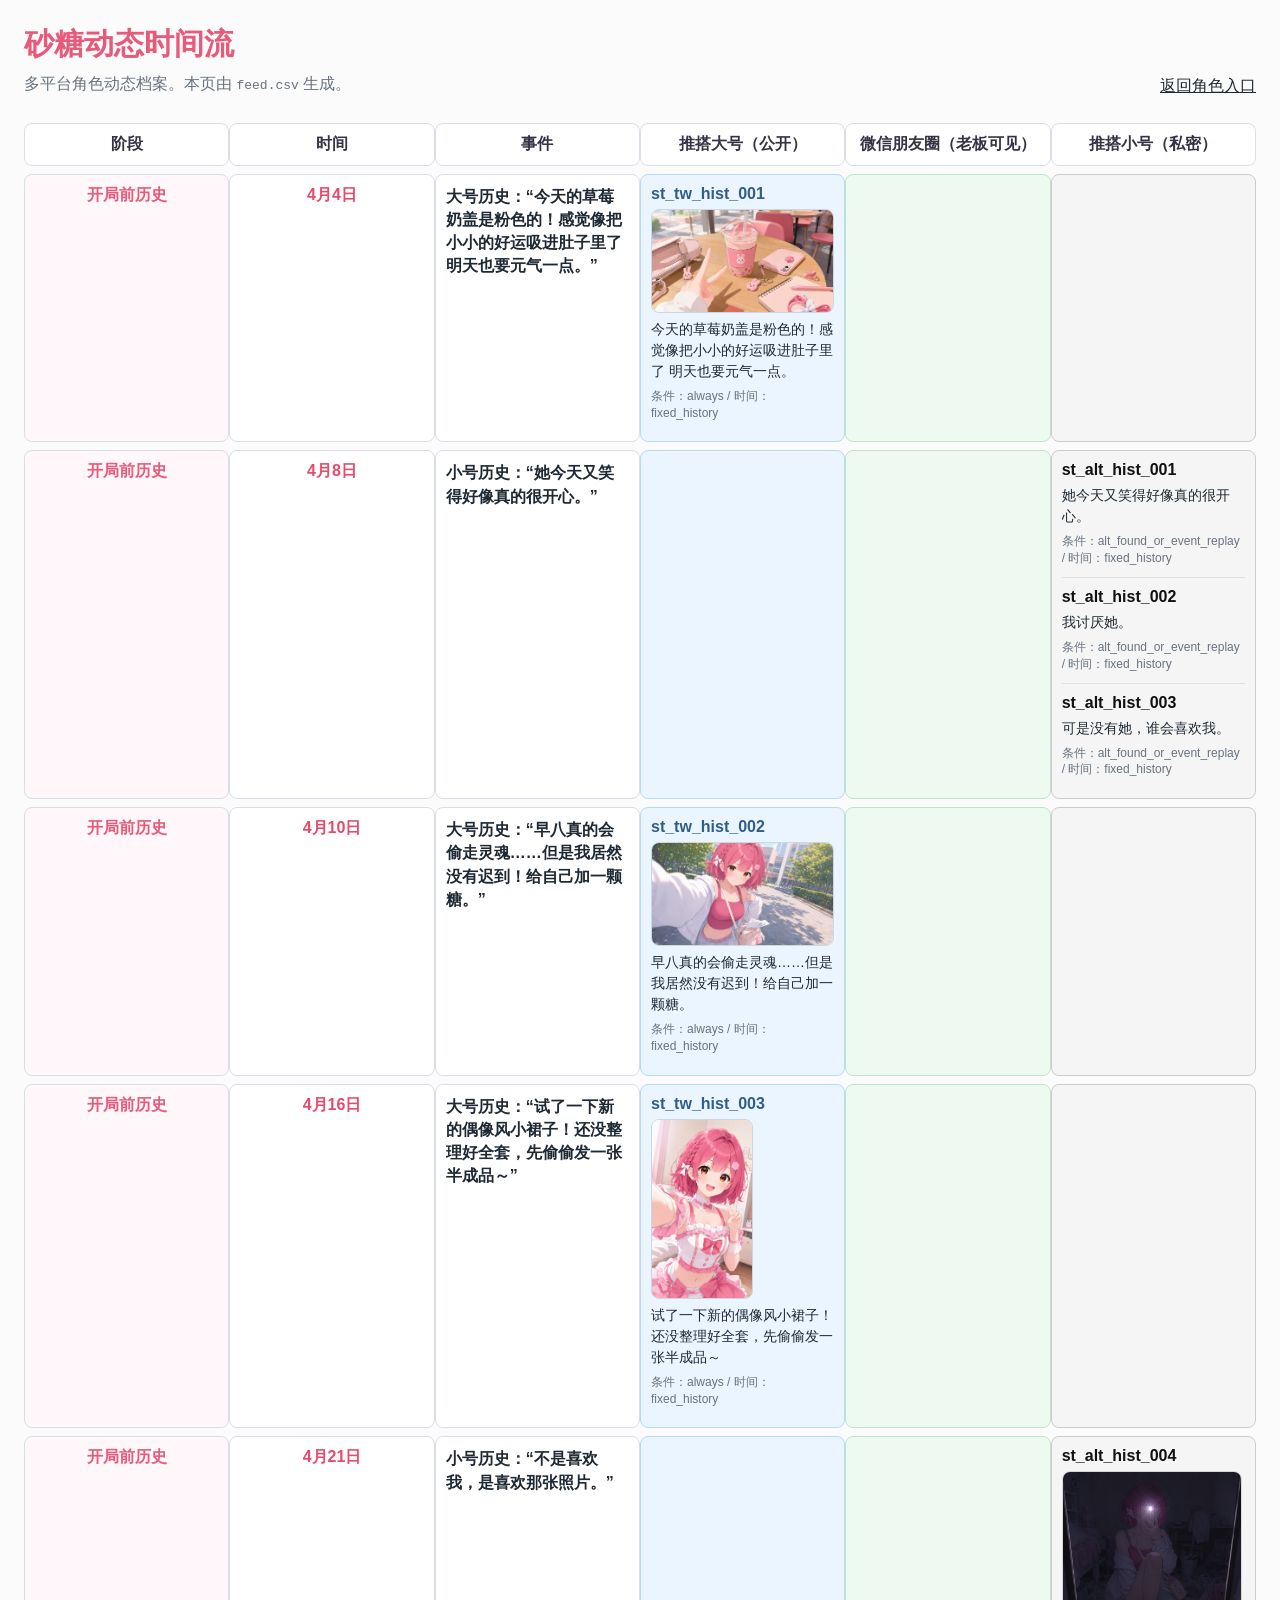
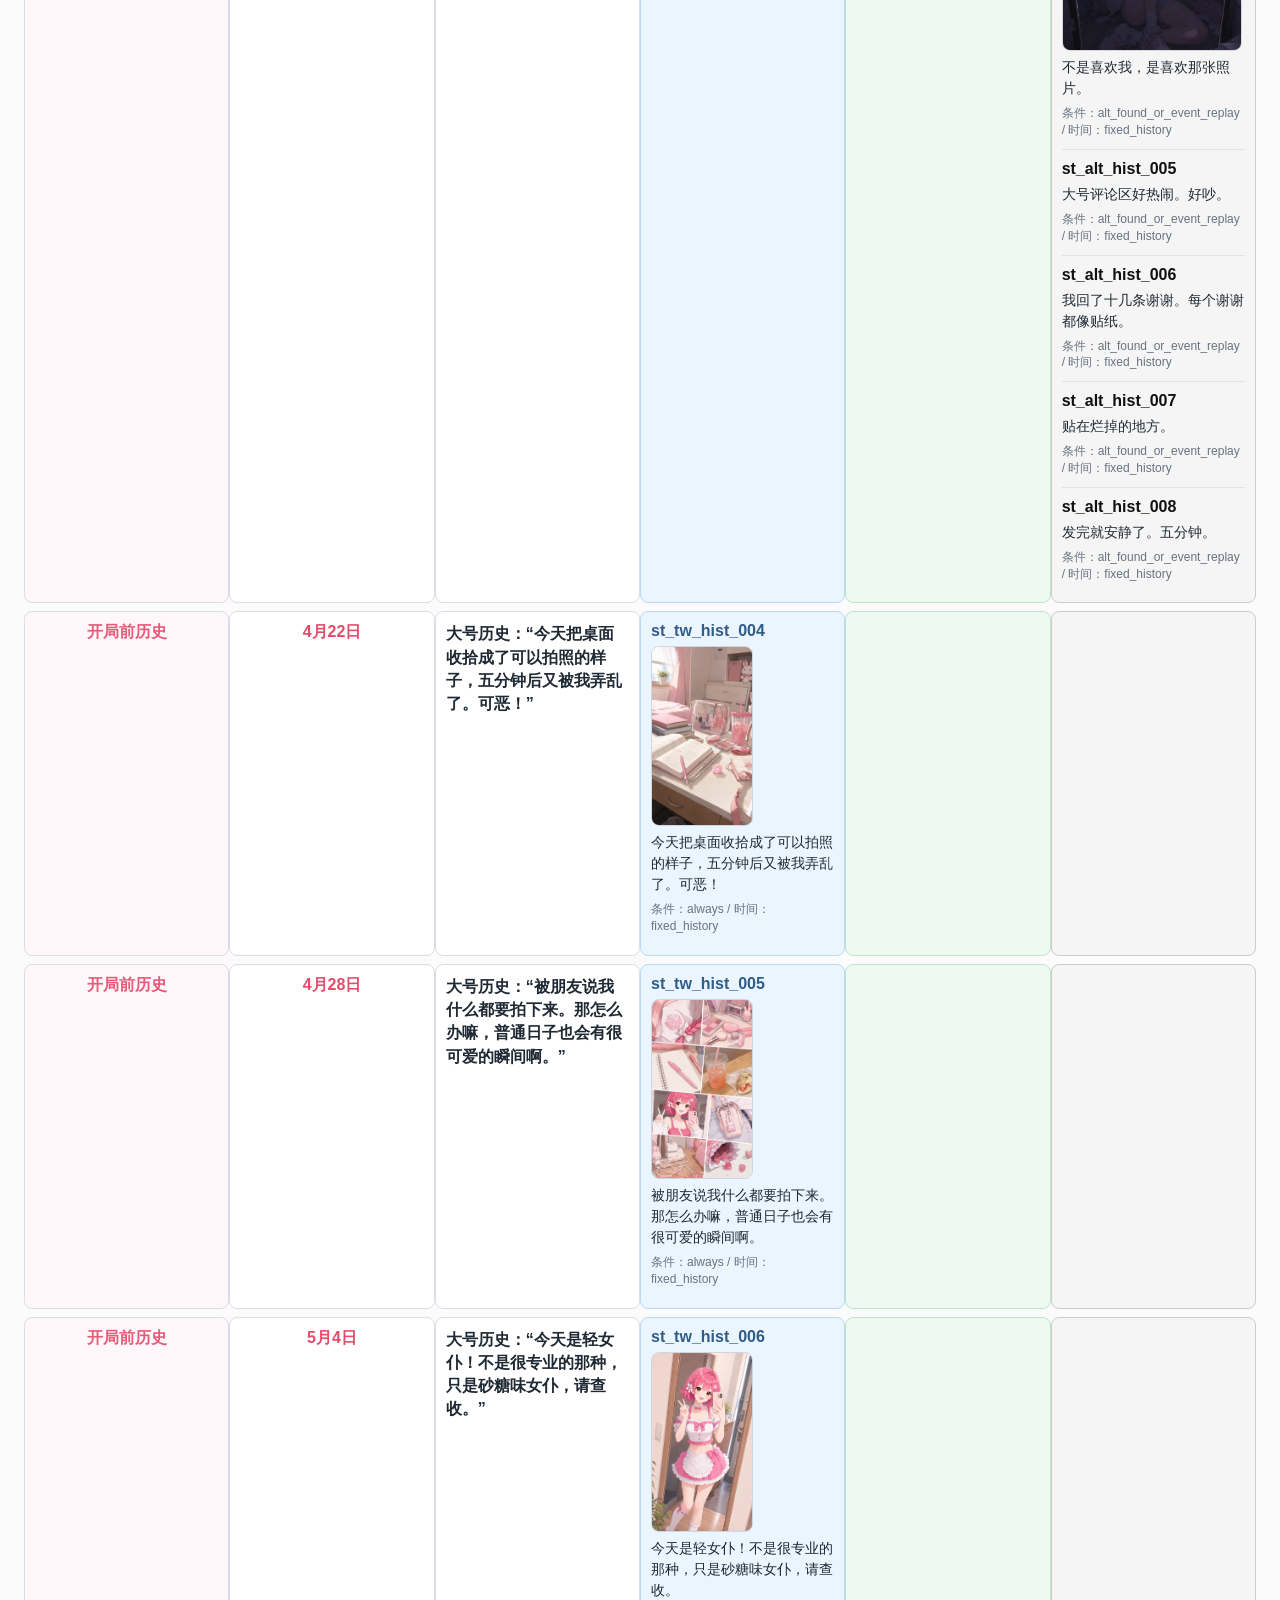
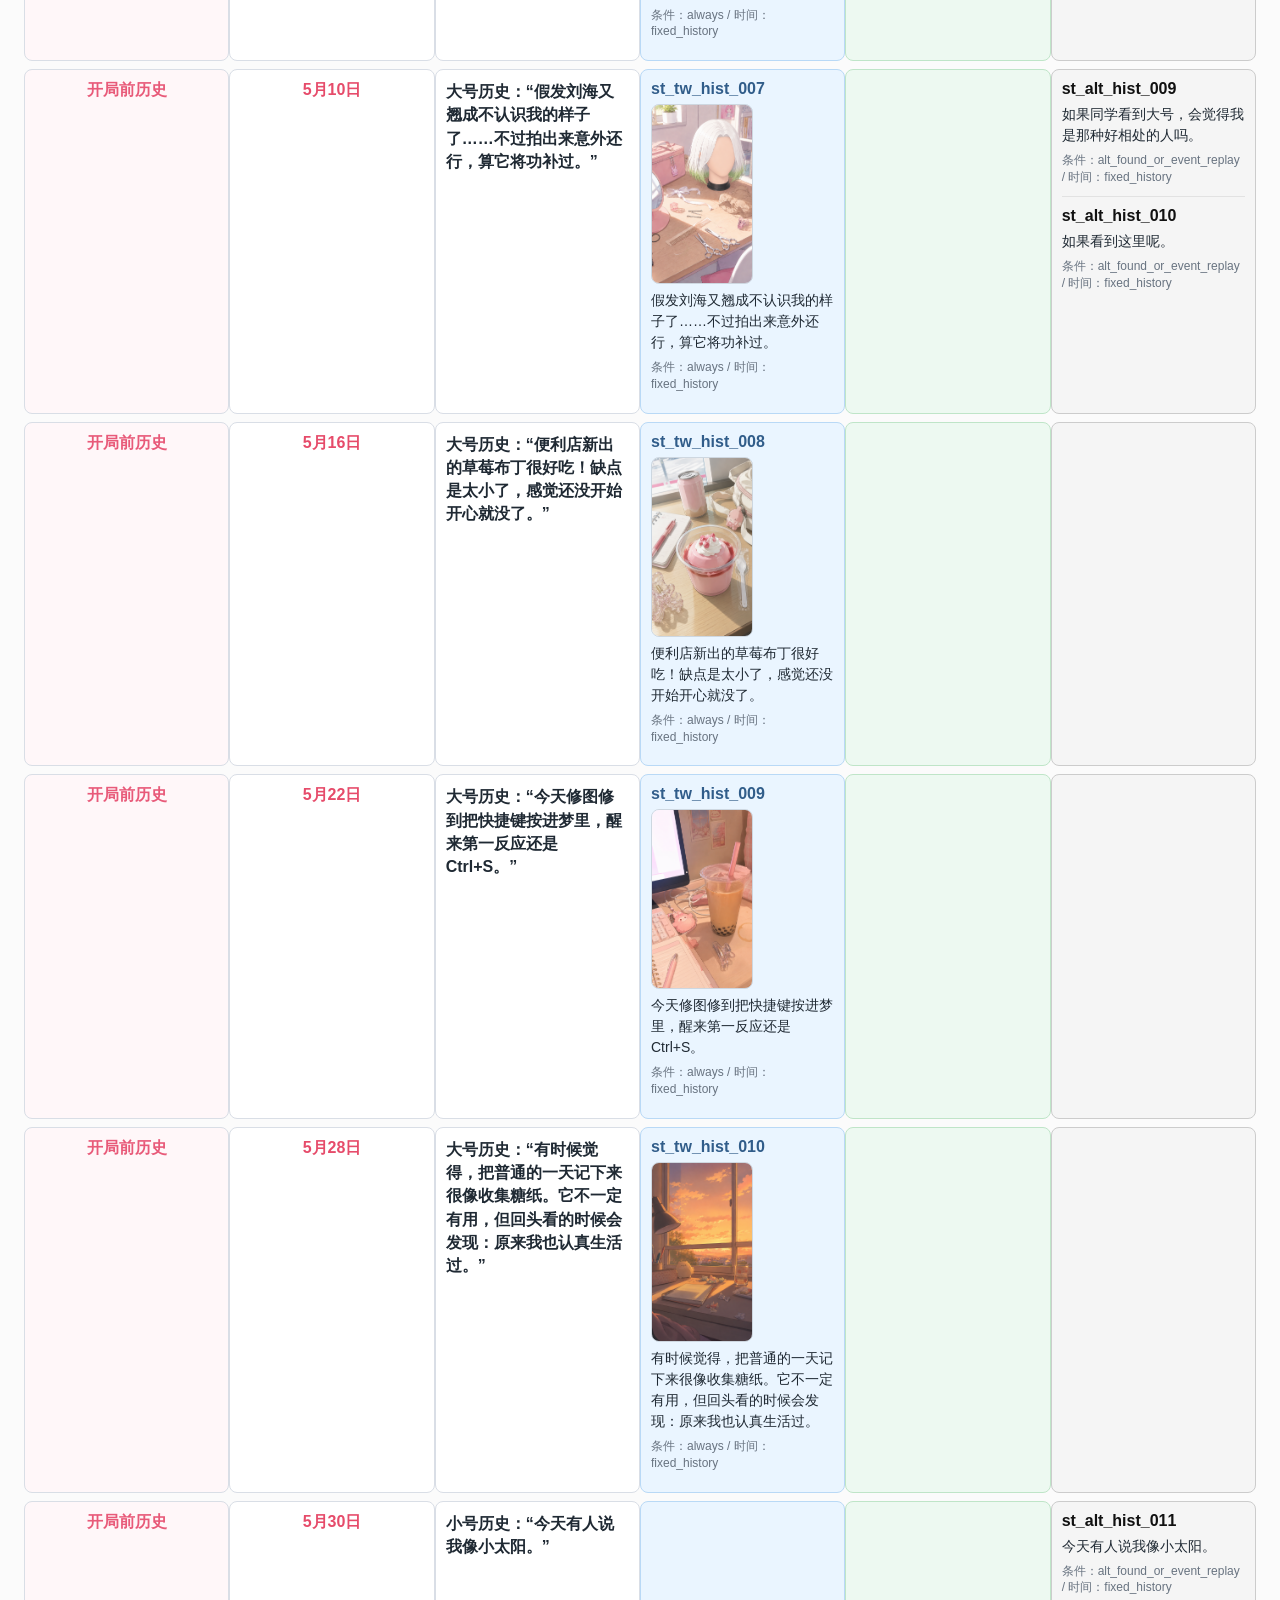
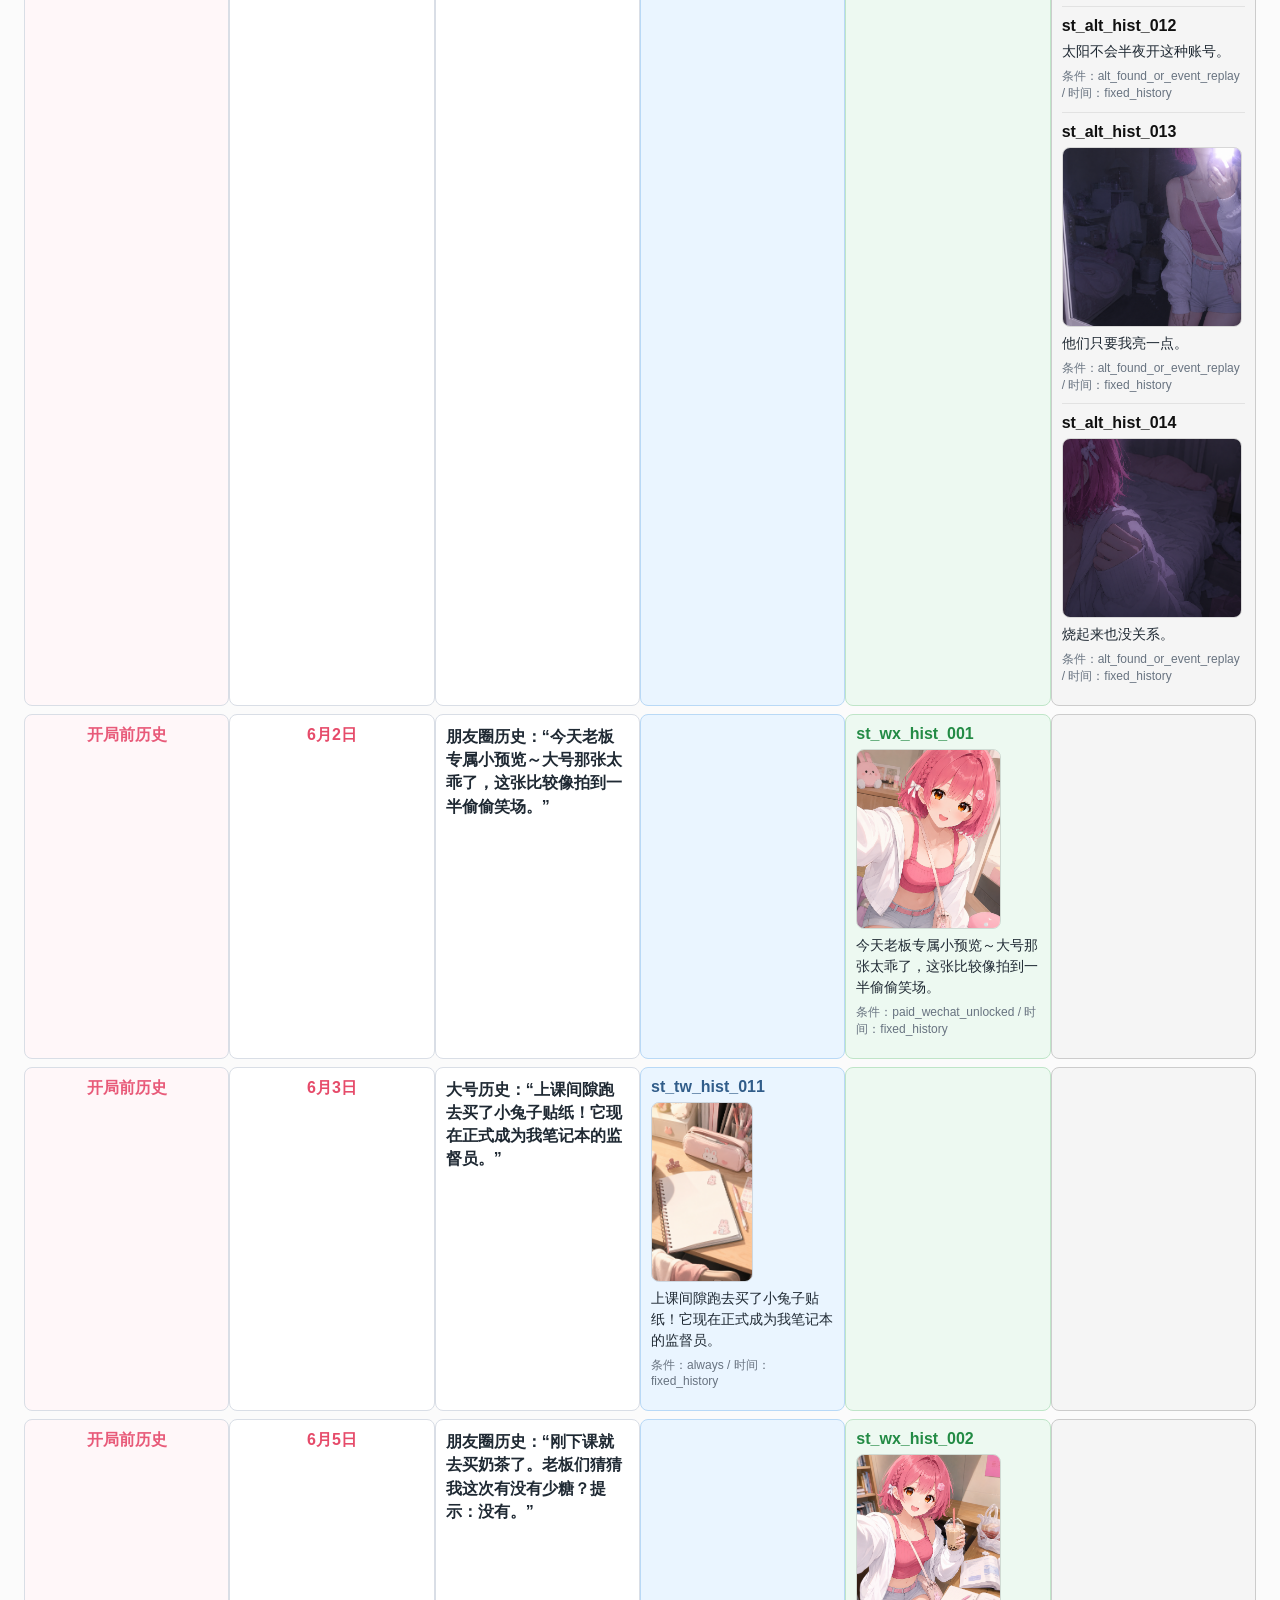
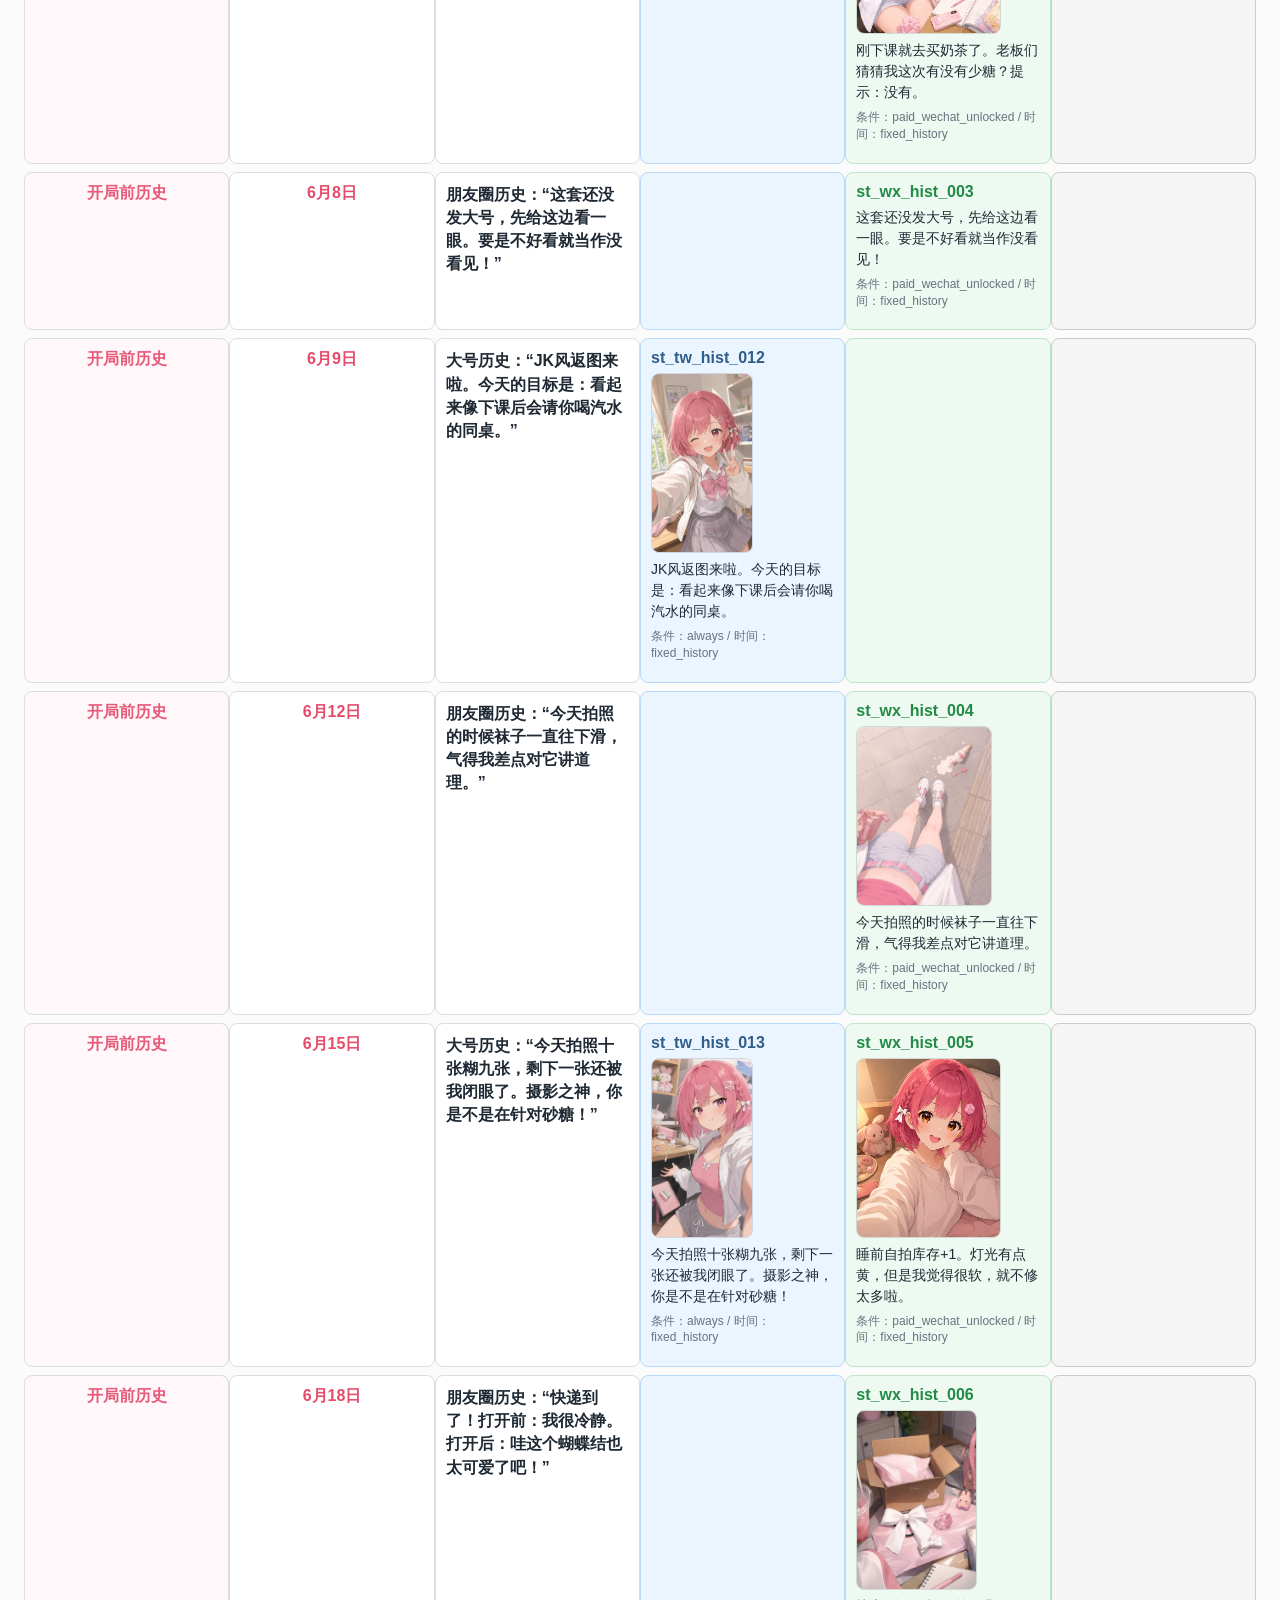
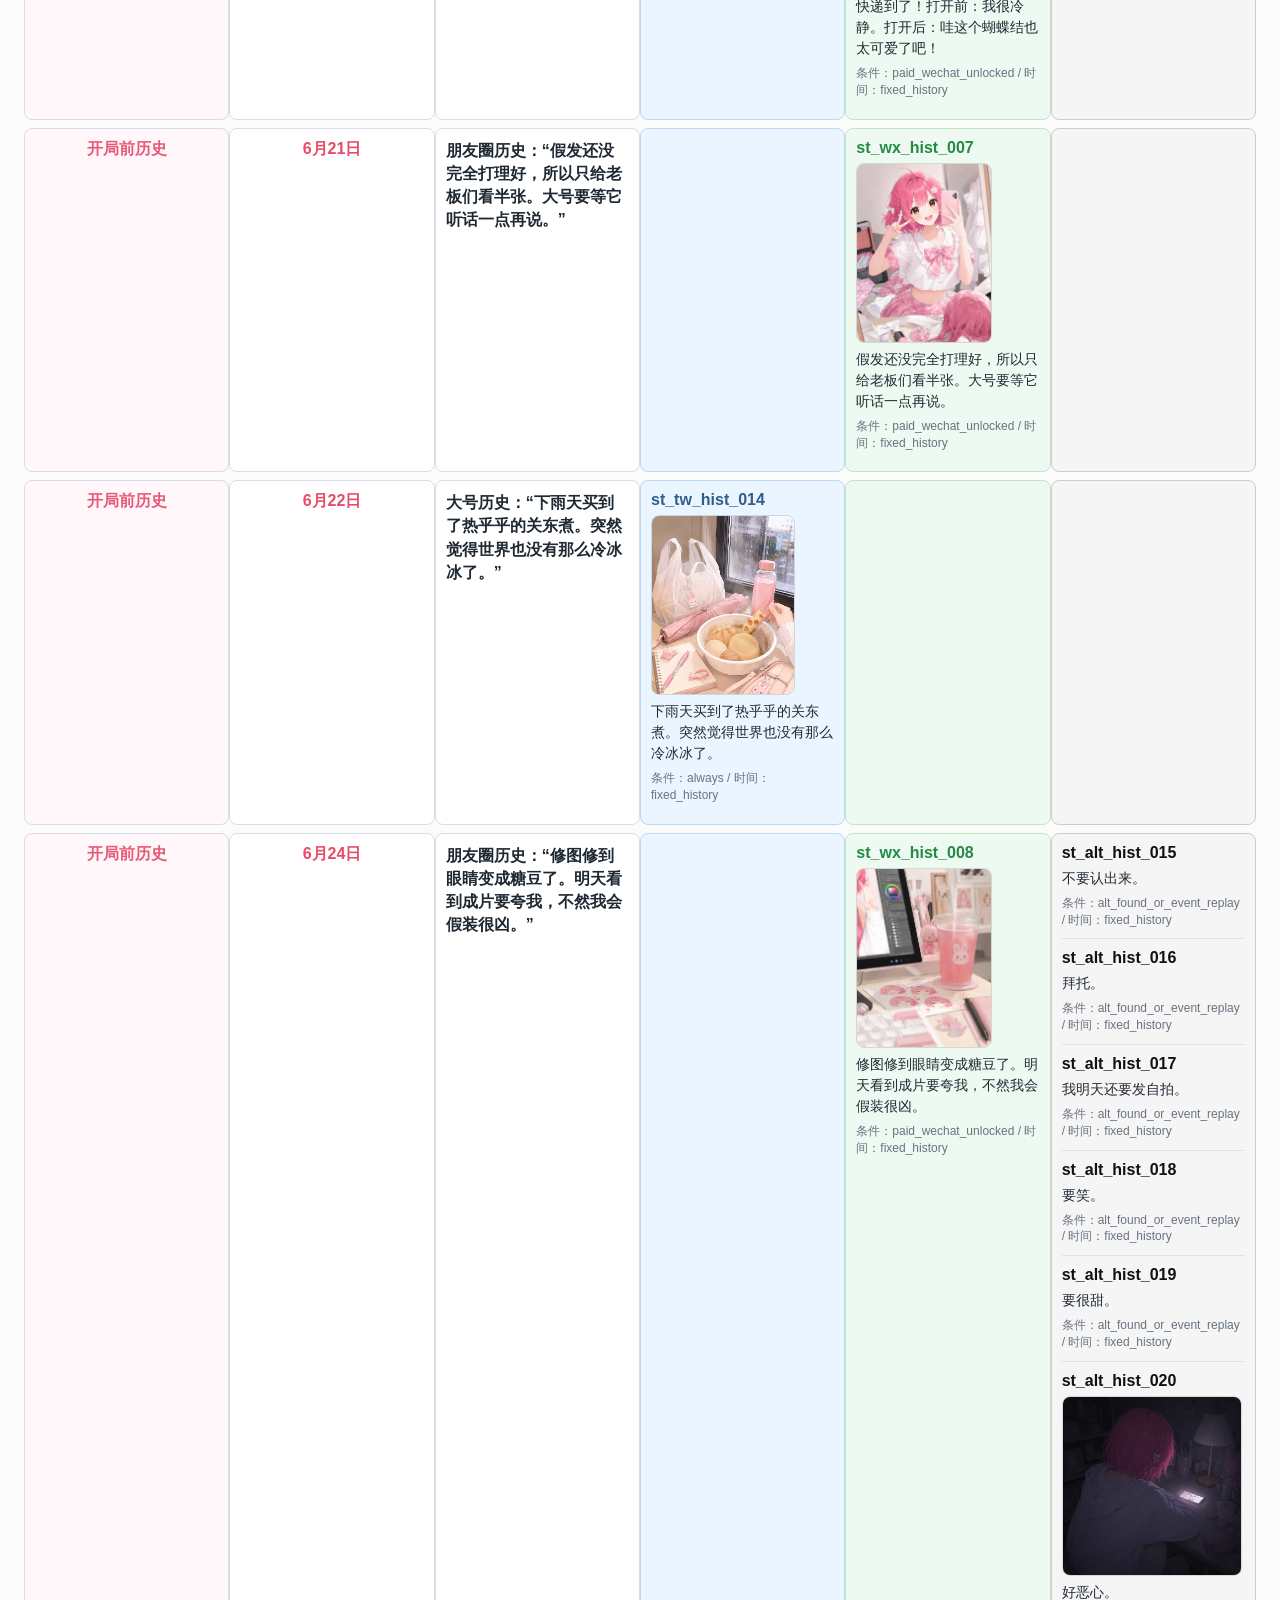
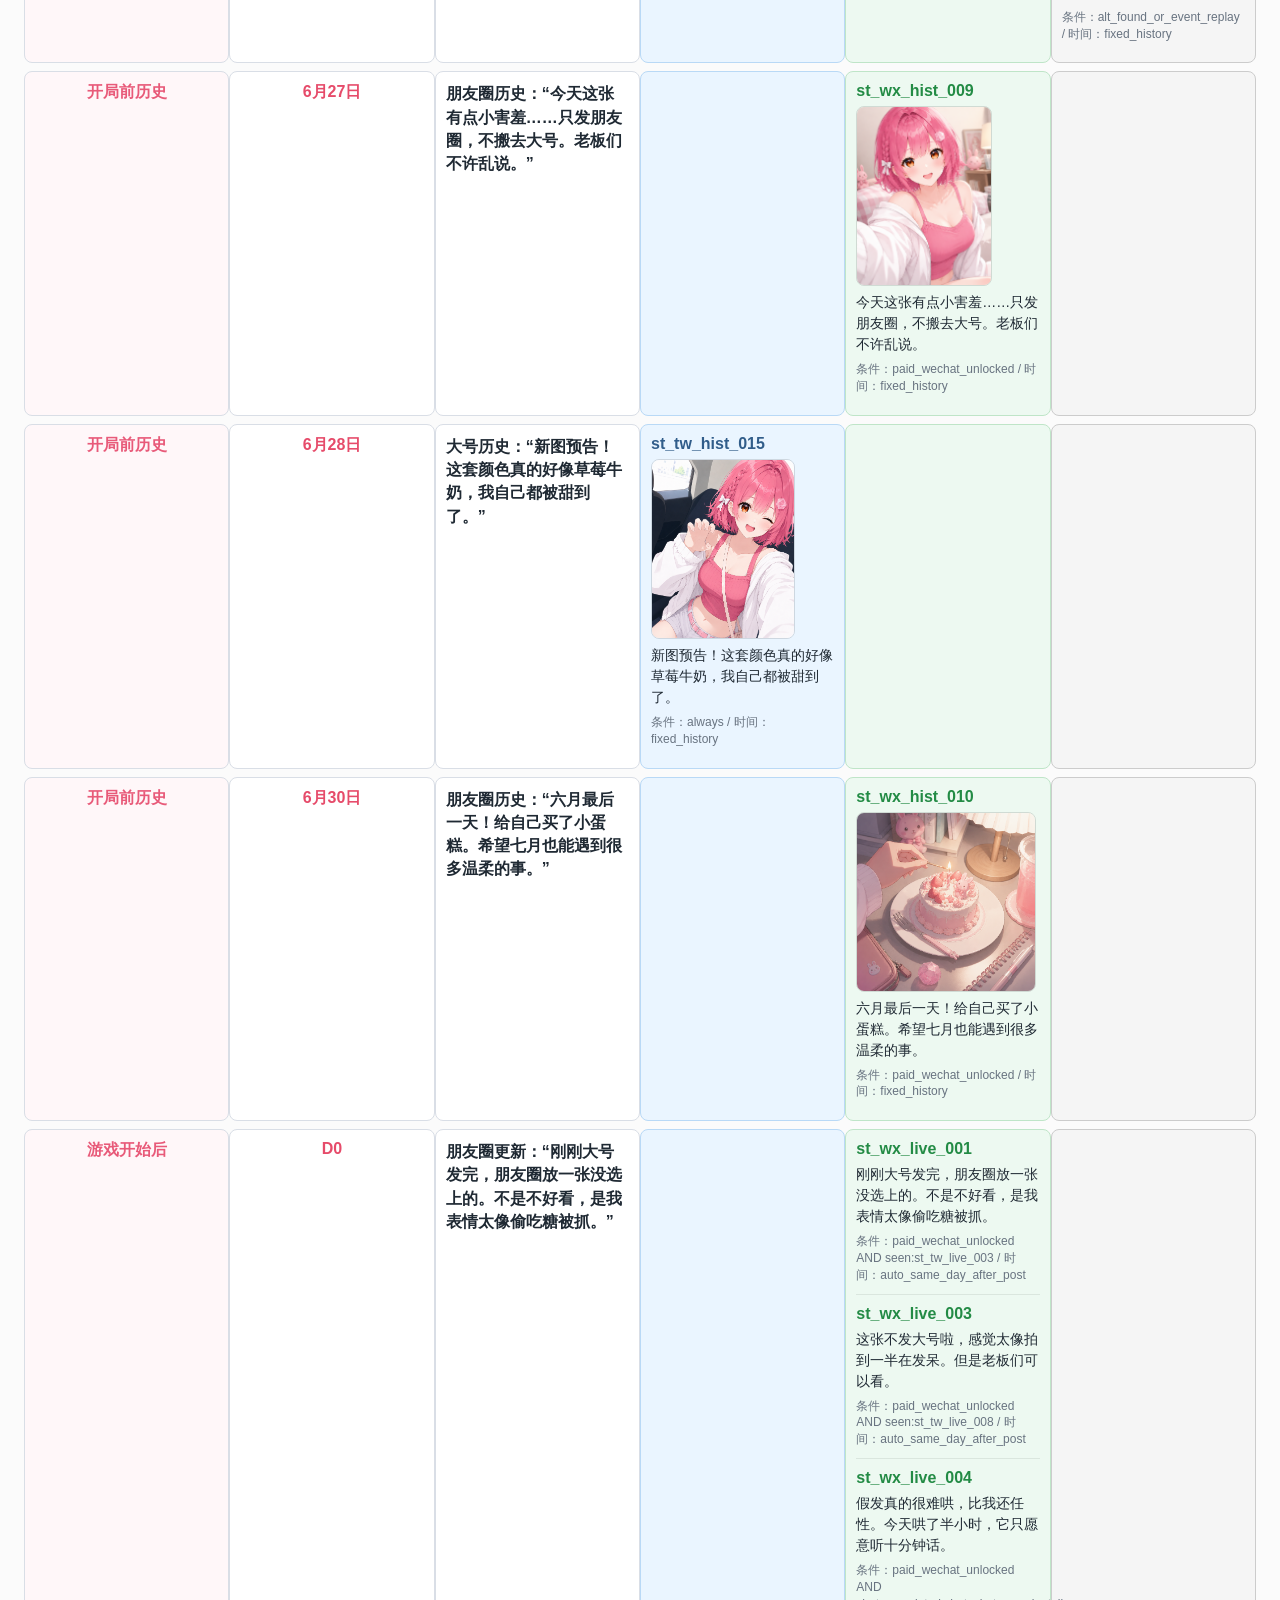
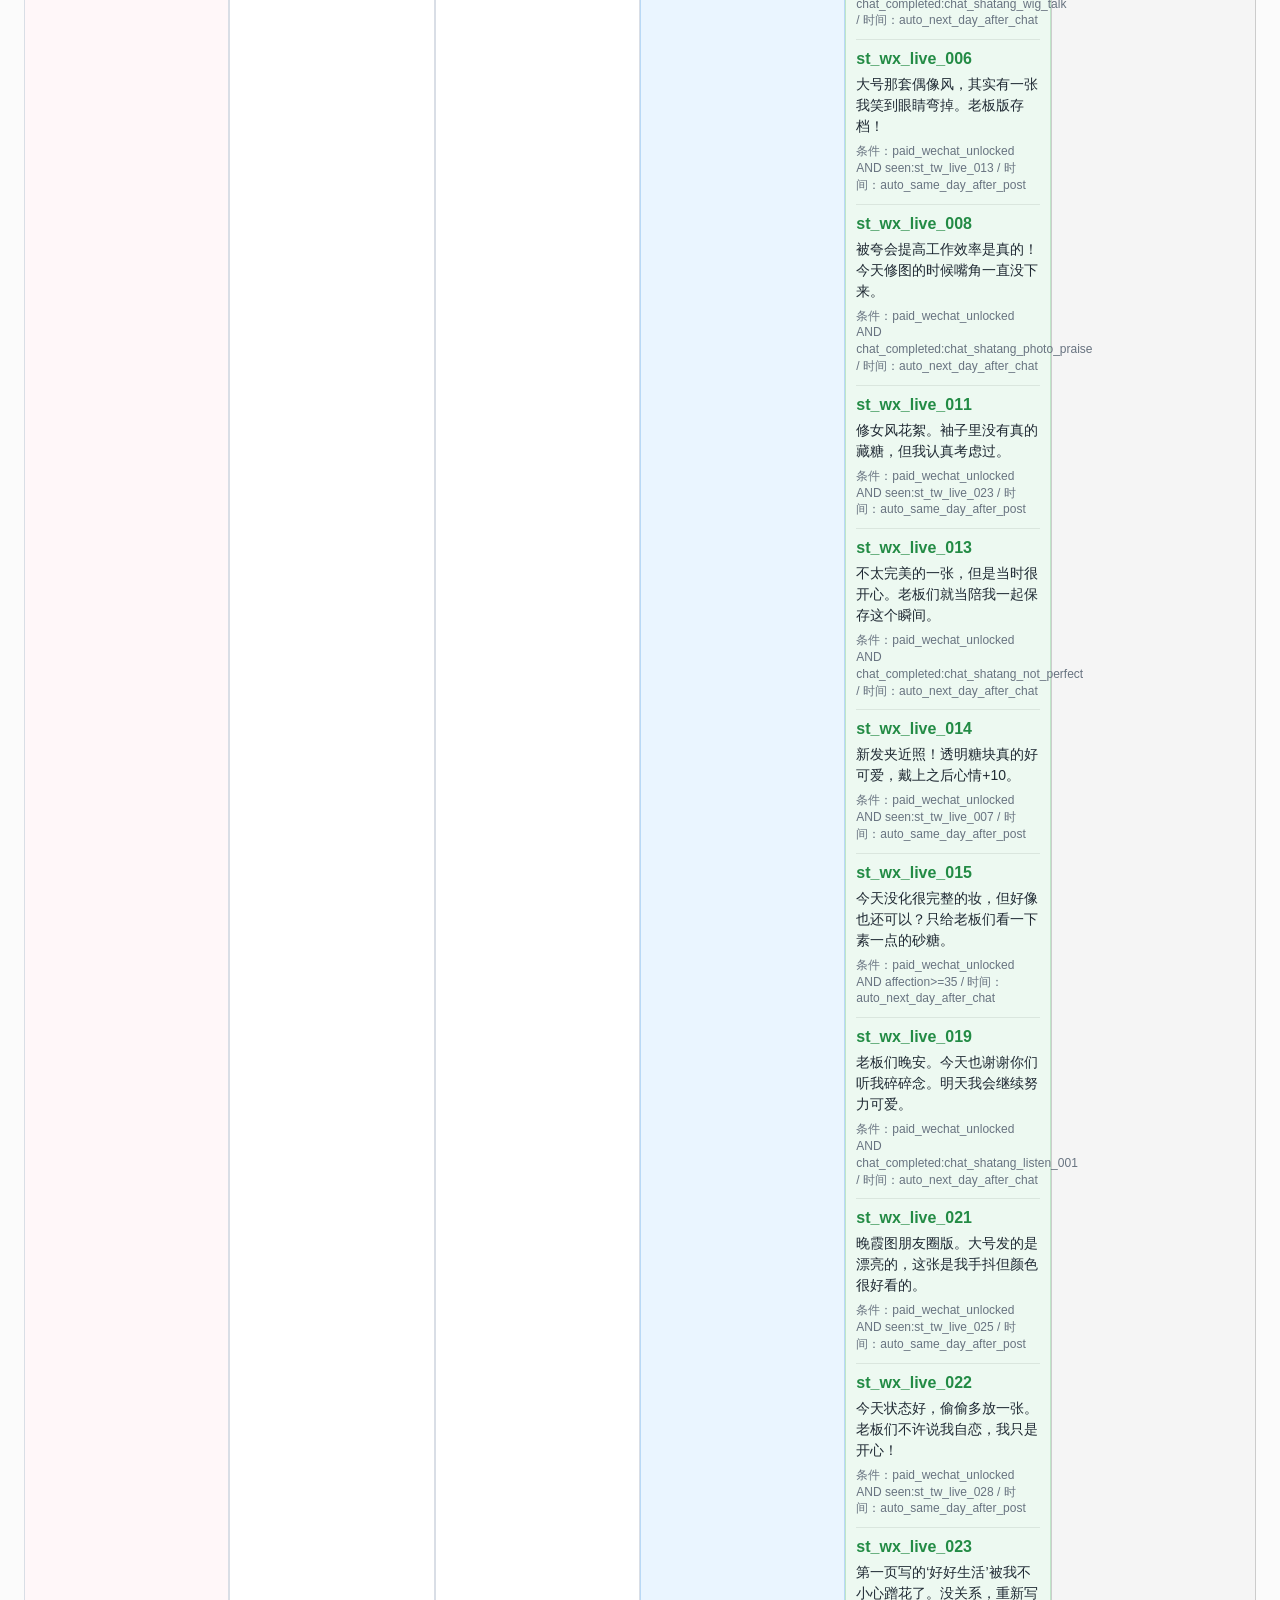
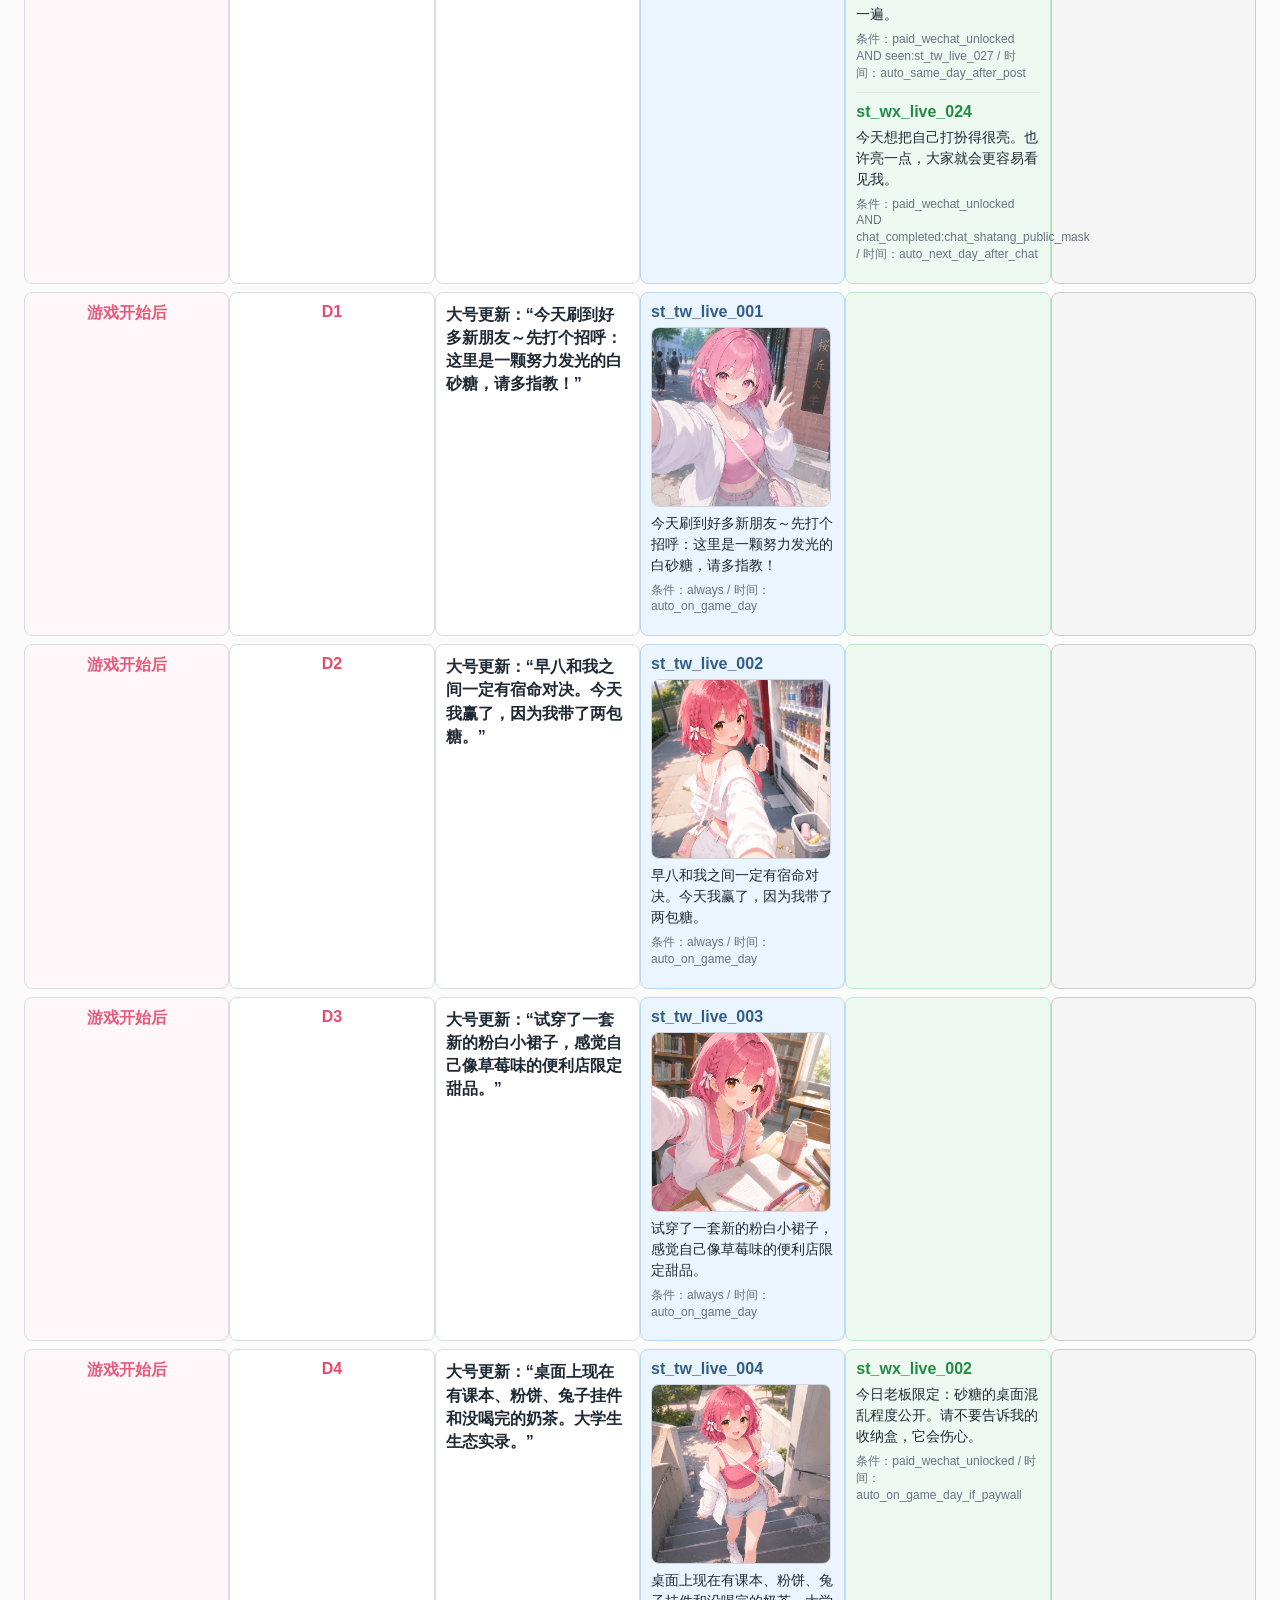
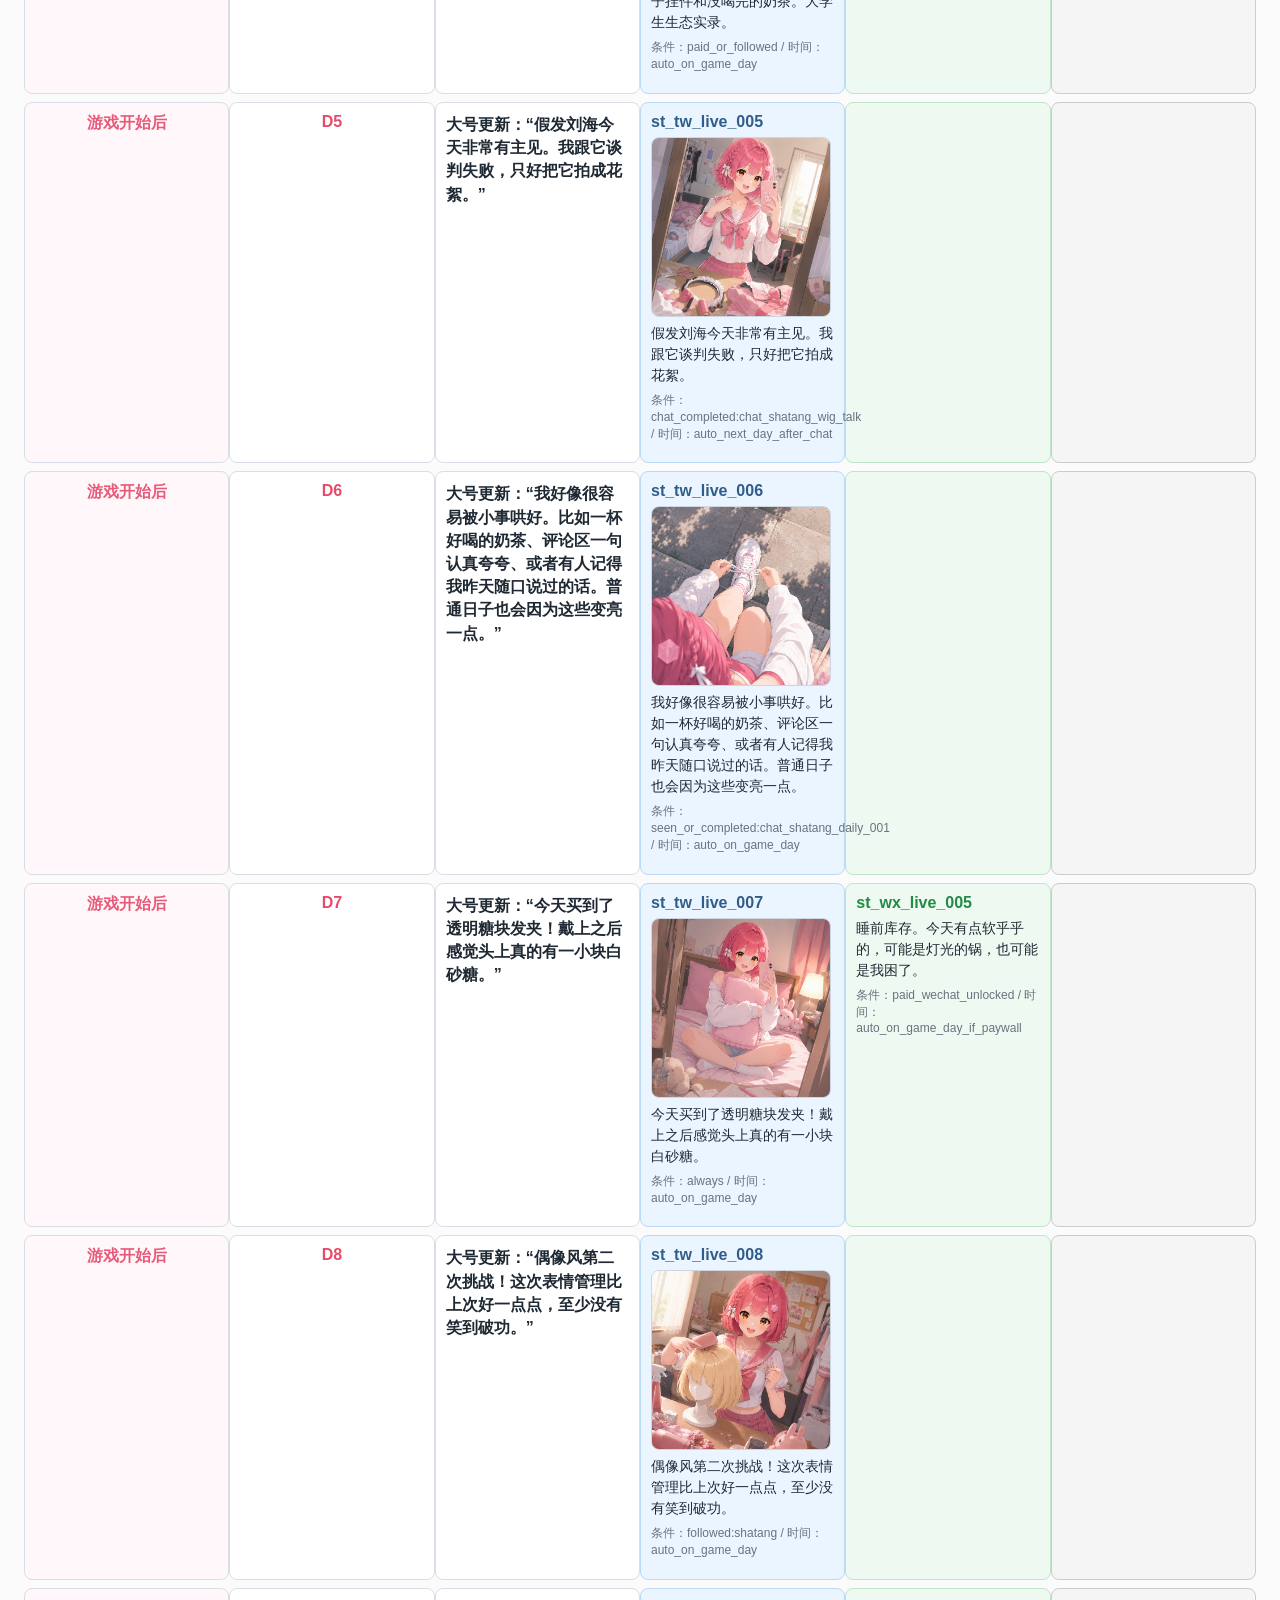
==== commit adec6570: "update shatang feed images" ====
--- a/characters/shatang/index.html
+++ b/characters/shatang/index.html
@@ -1 +1 @@
-<!doctype html><html lang="zh-CN"><head><meta charset="utf-8"><title>砂糖动态时间流</title><link rel="stylesheet" href="../../shared/styles.css"></head><body><div class="header"><div><h1>砂糖动态时间流</h1><div class="note">多平台角色动态档案。本页由 <code>feed.csv</code> 生成。</div></div><a href="../../index.html">返回角色入口</a></div><table class="feed-table"><thead><tr><th>阶段</th><th>时间</th><th>事件</th><th>推搭大号（公开）</th><th>微信朋友圈（老板可见）</th><th>推搭小号（私密）</th></tr></thead><tbody><tr><td class="stage">开局前历史</td><td class="timeline">4月4日</td><td class="event">大号历史：“今天的草莓奶盖是粉色的！感觉像把小小的好运吸进肚子里了 明天也要元气一点。”</td><td class="platform-public_feed"><div class="post"><div class="post-id">st_tw_hist_001</div><img class="thumb" src="images/img_st_tw_hist_001.png" alt="st_tw_hist_001"><div class="content">今天的草莓奶盖是粉色的！感觉像把小小的好运吸进肚子里了 明天也要元气一点。</div><div class="meta">条件：always / 时间：fixed_history</div></div></td><td class="platform-private_moments"></td><td class="platform-private_alt"></td></tr><tr><td class="stage">开局前历史</td><td class="timeline">4月8日</td><td class="event">小号历史：“她今天又笑得好像真的很开心。”</td><td class="platform-public_feed"></td><td class="platform-private_moments"></td><td class="platform-private_alt"><div class="post"><div class="post-id">st_alt_hist_001</div><div class="content">她今天又笑得好像真的很开心。</div><div class="meta">条件：alt_found_or_event_replay / 时间：fixed_history</div></div><div class="post"><div class="post-id">st_alt_hist_002</div><div class="content">我讨厌她。</div><div class="meta">条件：alt_found_or_event_replay / 时间：fixed_history</div></div><div class="post"><div class="post-id">st_alt_hist_003</div><div class="content">可是没有她，谁会喜欢我。</div><div class="meta">条件：alt_found_or_event_replay / 时间：fixed_history</div></div></td></tr><tr><td class="stage">开局前历史</td><td class="timeline">4月10日</td><td class="event">大号历史：“早八真的会偷走灵魂……但是我居然没有迟到！给自己加一颗糖。”</td><td class="platform-public_feed"><div class="post"><div class="post-id">st_tw_hist_002</div><img class="thumb" src="images/img_st_tw_hist_002.png" alt="st_tw_hist_002"><div class="content">早八真的会偷走灵魂……但是我居然没有迟到！给自己加一颗糖。</div><div class="meta">条件：always / 时间：fixed_history</div></div></td><td class="platform-private_moments"></td><td class="platform-private_alt"></td></tr><tr><td class="stage">开局前历史</td><td class="timeline">4月16日</td><td class="event">大号历史：“试了一下新的偶像风小裙子！还没整理好全套，先偷偷发一张半成品～”</td><td class="platform-public_feed"><div class="post"><div class="post-id">st_tw_hist_003</div><img class="thumb" src="images/st_tw_hist_003.png" alt="st_tw_hist_003"><div class="content">试了一下新的偶像风小裙子！还没整理好全套，先偷偷发一张半成品～</div><div class="meta">条件：always / 时间：fixed_history</div></div></td><td class="platform-private_moments"></td><td class="platform-private_alt"></td></tr><tr><td class="stage">开局前历史</td><td class="timeline">4月21日</td><td class="event">小号历史：“不是喜欢我，是喜欢那张照片。”</td><td class="platform-public_feed"></td><td class="platform-private_moments"></td><td class="platform-private_alt"><div class="post"><div class="post-id">st_alt_hist_004</div><div class="content">不是喜欢我，是喜欢那张照片。</div><div class="meta">条件：alt_found_or_event_replay / 时间：fixed_history</div></div><div class="post"><div class="post-id">st_alt_hist_005</div><div class="content">大号评论区好热闹。好吵。</div><div class="meta">条件：alt_found_or_event_replay / 时间：fixed_history</div></div><div class="post"><div class="post-id">st_alt_hist_006</div><div class="content">我回了十几条谢谢。每个谢谢都像贴纸。</div><div class="meta">条件：alt_found_or_event_replay / 时间：fixed_history</div></div><div class="post"><div class="post-id">st_alt_hist_007</div><div class="content">贴在烂掉的地方。</div><div class="meta">条件：alt_found_or_event_replay / 时间：fixed_history</div></div><div class="post"><div class="post-id">st_alt_hist_008</div><div class="content">发完就安静了。五分钟。</div><div class="meta">条件：alt_found_or_event_replay / 时间：fixed_history</div></div></td></tr><tr><td class="stage">开局前历史</td><td class="timeline">4月22日</td><td class="event">大号历史：“今天把桌面收拾成了可以拍照的样子，五分钟后又被我弄乱了。可恶！”</td><td class="platform-public_feed"><div class="post"><div class="post-id">st_tw_hist_004</div><img class="thumb" src="images/st_tw_hist_004.png" alt="st_tw_hist_004"><div class="content">今天把桌面收拾成了可以拍照的样子，五分钟后又被我弄乱了。可恶！</div><div class="meta">条件：always / 时间：fixed_history</div></div></td><td class="platform-private_moments"></td><td class="platform-private_alt"></td></tr><tr><td class="stage">开局前历史</td><td class="timeline">4月28日</td><td class="event">大号历史：“被朋友说我什么都要拍下来。那怎么办嘛，普通日子也会有很可爱的瞬间啊。”</td><td class="platform-public_feed"><div class="post"><div class="post-id">st_tw_hist_005</div><img class="thumb" src="images/st_tw_hist_005.png" alt="st_tw_hist_005"><div class="content">被朋友说我什么都要拍下来。那怎么办嘛，普通日子也会有很可爱的瞬间啊。</div><div class="meta">条件：always / 时间：fixed_history</div></div></td><td class="platform-private_moments"></td><td class="platform-private_alt"></td></tr><tr><td class="stage">开局前历史</td><td class="timeline">5月4日</td><td class="event">大号历史：“今天是轻女仆！不是很专业的那种，只是砂糖味女仆，请查收。”</td><td class="platform-public_feed"><div class="post"><div class="post-id">st_tw_hist_006</div><img class="thumb" src="images/st_tw_hist_006.png" alt="st_tw_hist_006"><div class="content">今天是轻女仆！不是很专业的那种，只是砂糖味女仆，请查收。</div><div class="meta">条件：always / 时间：fixed_history</div></div></td><td class="platform-private_moments"></td><td class="platform-private_alt"></td></tr><tr><td class="stage">开局前历史</td><td class="timeline">5月10日</td><td class="event">大号历史：“假发刘海又翘成不认识我的样子了……不过拍出来意外还行，算它将功补过。”</td><td class="platform-public_feed"><div class="post"><div class="post-id">st_tw_hist_007</div><img class="thumb" src="images/st_tw_hist_007.png" alt="st_tw_hist_007"><div class="content">假发刘海又翘成不认识我的样子了……不过拍出来意外还行，算它将功补过。</div><div class="meta">条件：always / 时间：fixed_history</div></div></td><td class="platform-private_moments"></td><td class="platform-private_alt"><div class="post"><div class="post-id">st_alt_hist_009</div><div class="content">如果同学看到大号，会觉得我是那种好相处的人吗。</div><div class="meta">条件：alt_found_or_event_replay / 时间：fixed_history</div></div><div class="post"><div class="post-id">st_alt_hist_010</div><div class="content">如果看到这里呢。</div><div class="meta">条件：alt_found_or_event_replay / 时间：fixed_history</div></div></td></tr><tr><td class="stage">开局前历史</td><td class="timeline">5月16日</td><td class="event">大号历史：“便利店新出的草莓布丁很好吃！缺点是太小了，感觉还没开始开心就没了。”</td><td class="platform-public_feed"><div class="post"><div class="post-id">st_tw_hist_008</div><img class="thumb" src="images/st_tw_hist_008.png" alt="st_tw_hist_008"><div class="content">便利店新出的草莓布丁很好吃！缺点是太小了，感觉还没开始开心就没了。</div><div class="meta">条件：always / 时间：fixed_history</div></div></td><td class="platform-private_moments"></td><td class="platform-private_alt"></td></tr><tr><td class="stage">开局前历史</td><td class="timeline">5月22日</td><td class="event">大号历史：“今天修图修到把快捷键按进梦里，醒来第一反应还是 Ctrl+S。”</td><td class="platform-public_feed"><div class="post"><div class="post-id">st_tw_hist_009</div><img class="thumb" src="images/st_tw_hist_009.png" alt="st_tw_hist_009"><div class="content">今天修图修到把快捷键按进梦里，醒来第一反应还是 Ctrl+S。</div><div class="meta">条件：always / 时间：fixed_history</div></div></td><td class="platform-private_moments"></td><td class="platform-private_alt"></td></tr><tr><td class="stage">开局前历史</td><td class="timeline">5月28日</td><td class="event">大号历史：“有时候觉得，把普通的一天记下来很像收集糖纸。它不一定有用，但回头看的时候会发现：原来我也认真生活过。”</td><td class="platform-public_feed"><div class="post"><div class="post-id">st_tw_hist_010</div><img class="thumb" src="images/st_tw_hist_010.png" alt="st_tw_hist_010"><div class="content">有时候觉得，把普通的一天记下来很像收集糖纸。它不一定有用，但回头看的时候会发现：原来我也认真生活过。</div><div class="meta">条件：always / 时间：fixed_history</div></div></td><td class="platform-private_moments"></td><td class="platform-private_alt"></td></tr><tr><td class="stage">开局前历史</td><td class="timeline">5月30日</td><td class="event">小号历史：“今天有人说我像小太阳。”</td><td class="platform-public_feed"></td><td class="platform-private_moments"></td><td class="platform-private_alt"><div class="post"><div class="post-id">st_alt_hist_011</div><div class="content">今天有人说我像小太阳。</div><div class="meta">条件：alt_found_or_event_replay / 时间：fixed_history</div></div><div class="post"><div class="post-id">st_alt_hist_012</div><div class="content">太阳不会半夜开这种账号。</div><div class="meta">条件：alt_found_or_event_replay / 时间：fixed_history</div></div><div class="post"><div class="post-id">st_alt_hist_013</div><div class="content">他们只要我亮一点。</div><div class="meta">条件：alt_found_or_event_replay / 时间：fixed_history</div></div><div class="post"><div class="post-id">st_alt_hist_014</div><div class="content">烧起来也没关系。</div><div class="meta">条件：alt_found_or_event_replay / 时间：fixed_history</div></div></td></tr><tr><td class="stage">开局前历史</td><td class="timeline">6月2日</td><td class="event">朋友圈历史：“今天老板专属小预览～大号那张太乖了，这张比较像拍到一半偷偷笑场。”</td><td class="platform-public_feed"></td><td class="platform-private_moments"><div class="post"><div class="post-id">st_wx_hist_001</div><img class="thumb" src="images/st_wx_hist_001.png" alt="st_wx_hist_001"><div class="content">今天老板专属小预览～大号那张太乖了，这张比较像拍到一半偷偷笑场。</div><div class="meta">条件：paid_wechat_unlocked / 时间：fixed_history</div></div></td><td class="platform-private_alt"></td></tr><tr><td class="stage">开局前历史</td><td class="timeline">6月3日</td><td class="event">大号历史：“上课间隙跑去买了小兔子贴纸！它现在正式成为我笔记本的监督员。”</td><td class="platform-public_feed"><div class="post"><div class="post-id">st_tw_hist_011</div><img class="thumb" src="images/st_tw_hist_011.png" alt="st_tw_hist_011"><div class="content">上课间隙跑去买了小兔子贴纸！它现在正式成为我笔记本的监督员。</div><div class="meta">条件：always / 时间：fixed_history</div></div></td><td class="platform-private_moments"></td><td class="platform-private_alt"></td></tr><tr><td class="stage">开局前历史</td><td class="timeline">6月5日</td><td class="event">朋友圈历史：“刚下课就去买奶茶了。老板们猜猜我这次有没有少糖？提示：没有。”</td><td class="platform-public_feed"></td><td class="platform-private_moments"><div class="post"><div class="post-id">st_wx_hist_002</div><img class="thumb" src="images/img_st_wx_hist_002.png" alt="st_wx_hist_002"><div class="content">刚下课就去买奶茶了。老板们猜猜我这次有没有少糖？提示：没有。</div><div class="meta">条件：paid_wechat_unlocked / 时间：fixed_history</div></div></td><td class="platform-private_alt"></td></tr><tr><td class="stage">开局前历史</td><td class="timeline">6月8日</td><td class="event">朋友圈历史：“这套还没发大号，先给这边看一眼。要是不好看就当作没看见！”</td><td class="platform-public_feed"></td><td class="platform-private_moments"><div class="post"><div class="post-id">st_wx_hist_003</div><div class="content">这套还没发大号，先给这边看一眼。要是不好看就当作没看见！</div><div class="meta">条件：paid_wechat_unlocked / 时间：fixed_history</div></div></td><td class="platform-private_alt"></td></tr><tr><td class="stage">开局前历史</td><td class="timeline">6月9日</td><td class="event">大号历史：“JK风返图来啦。今天的目标是：看起来像下课后会请你喝汽水的同桌。”</td><td class="platform-public_feed"><div class="post"><div class="post-id">st_tw_hist_012</div><img class="thumb" src="images/st_tw_hist_012.png" alt="st_tw_hist_012"><div class="content">JK风返图来啦。今天的目标是：看起来像下课后会请你喝汽水的同桌。</div><div class="meta">条件：always / 时间：fixed_history</div></div></td><td class="platform-private_moments"></td><td class="platform-private_alt"></td></tr><tr><td class="stage">开局前历史</td><td class="timeline">6月12日</td><td class="event">朋友圈历史：“今天拍照的时候袜子一直往下滑，气得我差点对它讲道理。”</td><td class="platform-public_feed"></td><td class="platform-private_moments"><div class="post"><div class="post-id">st_wx_hist_004</div><div class="content">今天拍照的时候袜子一直往下滑，气得我差点对它讲道理。</div><div class="meta">条件：paid_wechat_unlocked / 时间：fixed_history</div></div></td><td class="platform-private_alt"></td></tr><tr><td class="stage">开局前历史</td><td class="timeline">6月15日</td><td class="event">大号历史：“今天拍照十张糊九张，剩下一张还被我闭眼了。摄影之神，你是不是在针对砂糖！”</td><td class="platform-public_feed"><div class="post"><div class="post-id">st_tw_hist_013</div><img class="thumb" src="images/st_tw_hist_013.png" alt="st_tw_hist_013"><div class="content">今天拍照十张糊九张，剩下一张还被我闭眼了。摄影之神，你是不是在针对砂糖！</div><div class="meta">条件：always / 时间：fixed_history</div></div></td><td class="platform-private_moments"><div class="post"><div class="post-id">st_wx_hist_005</div><div class="content">睡前自拍库存+1。灯光有点黄，但是我觉得很软，就不修太多啦。</div><div class="meta">条件：paid_wechat_unlocked / 时间：fixed_history</div></div></td><td class="platform-private_alt"></td></tr><tr><td class="stage">开局前历史</td><td class="timeline">6月18日</td><td class="event">朋友圈历史：“快递到了！打开前：我很冷静。打开后：哇这个蝴蝶结也太可爱了吧！”</td><td class="platform-public_feed"></td><td class="platform-private_moments"><div class="post"><div class="post-id">st_wx_hist_006</div><div class="content">快递到了！打开前：我很冷静。打开后：哇这个蝴蝶结也太可爱了吧！</div><div class="meta">条件：paid_wechat_unlocked / 时间：fixed_history</div></div></td><td class="platform-private_alt"></td></tr><tr><td class="stage">开局前历史</td><td class="timeline">6月21日</td><td class="event">朋友圈历史：“假发还没完全打理好，所以只给老板们看半张。大号要等它听话一点再说。”</td><td class="platform-public_feed"></td><td class="platform-private_moments"><div class="post"><div class="post-id">st_wx_hist_007</div><div class="content">假发还没完全打理好，所以只给老板们看半张。大号要等它听话一点再说。</div><div class="meta">条件：paid_wechat_unlocked / 时间：fixed_history</div></div></td><td class="platform-private_alt"></td></tr><tr><td class="stage">开局前历史</td><td class="timeline">6月22日</td><td class="event">大号历史：“下雨天买到了热乎乎的关东煮。突然觉得世界也没有那么冷冰冰了。”</td><td class="platform-public_feed"><div class="post"><div class="post-id">st_tw_hist_014</div><img class="thumb" src="images/st_tw_hist_014.png" alt="st_tw_hist_014"><div class="content">下雨天买到了热乎乎的关东煮。突然觉得世界也没有那么冷冰冰了。</div><div class="meta">条件：always / 时间：fixed_history</div></div></td><td class="platform-private_moments"></td><td class="platform-private_alt"></td></tr><tr><td class="stage">开局前历史</td><td class="timeline">6月24日</td><td class="event">朋友圈历史：“修图修到眼睛变成糖豆了。明天看到成片要夸我，不然我会假装很凶。”</td><td class="platform-public_feed"></td><td class="platform-private_moments"><div class="post"><div class="post-id">st_wx_hist_008</div><div class="content">修图修到眼睛变成糖豆了。明天看到成片要夸我，不然我会假装很凶。</div><div class="meta">条件：paid_wechat_unlocked / 时间：fixed_history</div></div></td><td class="platform-private_alt"><div class="post"><div class="post-id">st_alt_hist_015</div><div class="content">不要认出来。</div><div class="meta">条件：alt_found_or_event_replay / 时间：fixed_history</div></div><div class="post"><div class="post-id">st_alt_hist_016</div><div class="content">拜托。</div><div class="meta">条件：alt_found_or_event_replay / 时间：fixed_history</div></div><div class="post"><div class="post-id">st_alt_hist_017</div><div class="content">我明天还要发自拍。</div><div class="meta">条件：alt_found_or_event_replay / 时间：fixed_history</div></div><div class="post"><div class="post-id">st_alt_hist_018</div><div class="content">要笑。</div><div class="meta">条件：alt_found_or_event_replay / 时间：fixed_history</div></div><div class="post"><div class="post-id">st_alt_hist_019</div><div class="content">要很甜。</div><div class="meta">条件：alt_found_or_event_replay / 时间：fixed_history</div></div><div class="post"><div class="post-id">st_alt_hist_020</div><div class="content">好恶心。</div><div class="meta">条件：alt_found_or_event_replay / 时间：fixed_history</div></div></td></tr><tr><td class="stage">开局前历史</td><td class="timeline">6月27日</td><td class="event">朋友圈历史：“今天这张有点小害羞……只发朋友圈，不搬去大号。老板们不许乱说。”</td><td class="platform-public_feed"></td><td class="platform-private_moments"><div class="post"><div class="post-id">st_wx_hist_009</div><div class="content">今天这张有点小害羞……只发朋友圈，不搬去大号。老板们不许乱说。</div><div class="meta">条件：paid_wechat_unlocked / 时间：fixed_history</div></div></td><td class="platform-private_alt"></td></tr><tr><td class="stage">开局前历史</td><td class="timeline">6月28日</td><td class="event">大号历史：“新图预告！这套颜色真的好像草莓牛奶，我自己都被甜到了。”</td><td class="platform-public_feed"><div class="post"><div class="post-id">st_tw_hist_015</div><img class="thumb" src="images/st_tw_hist_015.png" alt="st_tw_hist_015"><div class="content">新图预告！这套颜色真的好像草莓牛奶，我自己都被甜到了。</div><div class="meta">条件：always / 时间：fixed_history</div></div></td><td class="platform-private_moments"></td><td class="platform-private_alt"></td></tr><tr><td class="stage">开局前历史</td><td class="timeline">6月30日</td><td class="event">朋友圈历史：“六月最后一天！给自己买了小蛋糕。希望七月也能遇到很多温柔的事。”</td><td class="platform-public_feed"></td><td class="platform-private_moments"><div class="post"><div class="post-id">st_wx_hist_010</div><div class="content">六月最后一天！给自己买了小蛋糕。希望七月也能遇到很多温柔的事。</div><div class="meta">条件：paid_wechat_unlocked / 时间：fixed_history</div></div></td><td class="platform-private_alt"></td></tr><tr><td class="stage">游戏开始后</td><td class="timeline">D0</td><td class="event">朋友圈更新：“刚刚大号发完，朋友圈放一张没选上的。不是不好看，是我表情太像偷吃糖被抓。”</td><td class="platform-public_feed"></td><td class="platform-private_moments"><div class="post"><div class="post-id">st_wx_live_001</div><div class="content">刚刚大号发完，朋友圈放一张没选上的。不是不好看，是我表情太像偷吃糖被抓。</div><div class="meta">条件：paid_wechat_unlocked AND seen:st_tw_live_003 / 时间：auto_same_day_after_post</div></div><div class="post"><div class="post-id">st_wx_live_003</div><div class="content">这张不发大号啦，感觉太像拍到一半在发呆。但是老板们可以看。</div><div class="meta">条件：paid_wechat_unlocked AND seen:st_tw_live_008 / 时间：auto_same_day_after_post</div></div><div class="post"><div class="post-id">st_wx_live_004</div><div class="content">假发真的很难哄，比我还任性。今天哄了半小时，它只愿意听十分钟话。</div><div class="meta">条件：paid_wechat_unlocked AND chat_completed:chat_shatang_wig_talk / 时间：auto_next_day_after_chat</div></div><div class="post"><div class="post-id">st_wx_live_006</div><div class="content">大号那套偶像风，其实有一张我笑到眼睛弯掉。老板版存档！</div><div class="meta">条件：paid_wechat_unlocked AND seen:st_tw_live_013 / 时间：auto_same_day_after_post</div></div><div class="post"><div class="post-id">st_wx_live_008</div><div class="content">被夸会提高工作效率是真的！今天修图的时候嘴角一直没下来。</div><div class="meta">条件：paid_wechat_unlocked AND chat_completed:chat_shatang_photo_praise / 时间：auto_next_day_after_chat</div></div><div class="post"><div class="post-id">st_wx_live_011</div><div class="content">修女风花絮。袖子里没有真的藏糖，但我认真考虑过。</div><div class="meta">条件：paid_wechat_unlocked AND seen:st_tw_live_023 / 时间：auto_same_day_after_post</div></div><div class="post"><div class="post-id">st_wx_live_013</div><div class="content">不太完美的一张，但是当时很开心。老板们就当陪我一起保存这个瞬间。</div><div class="meta">条件：paid_wechat_unlocked AND chat_completed:chat_shatang_not_perfect / 时间：auto_next_day_after_chat</div></div><div class="post"><div class="post-id">st_wx_live_014</div><div class="content">新发夹近照！透明糖块真的好可爱，戴上之后心情+10。</div><div class="meta">条件：paid_wechat_unlocked AND seen:st_tw_live_007 / 时间：auto_same_day_after_post</div></div><div class="post"><div class="post-id">st_wx_live_015</div><div class="content">今天没化很完整的妆，但好像也还可以？只给老板们看一下素一点的砂糖。</div><div class="meta">条件：paid_wechat_unlocked AND affection&gt;=35 / 时间：auto_next_day_after_chat</div></div><div class="post"><div class="post-id">st_wx_live_019</div><div class="content">老板们晚安。今天也谢谢你们听我碎碎念。明天我会继续努力可爱。</div><div class="meta">条件：paid_wechat_unlocked AND chat_completed:chat_shatang_listen_001 / 时间：auto_next_day_after_chat</div></div><div class="post"><div class="post-id">st_wx_live_021</div><div class="content">晚霞图朋友圈版。大号发的是漂亮的，这张是我手抖但颜色很好看的。</div><div class="meta">条件：paid_wechat_unlocked AND seen:st_tw_live_025 / 时间：auto_same_day_after_post</div></div><div class="post"><div class="post-id">st_wx_live_022</div><div class="content">今天状态好，偷偷多放一张。老板们不许说我自恋，我只是开心！</div><div class="meta">条件：paid_wechat_unlocked AND seen:st_tw_live_028 / 时间：auto_same_day_after_post</div></div><div class="post"><div class="post-id">st_wx_live_023</div><div class="content">第一页写的‘好好生活’被我不小心蹭花了。没关系，重新写一遍。</div><div class="meta">条件：paid_wechat_unlocked AND seen:st_tw_live_027 / 时间：auto_same_day_after_post</div></div><div class="post"><div class="post-id">st_wx_live_024</div><div class="content">今天想把自己打扮得很亮。也许亮一点，大家就会更容易看见我。</div><div class="meta">条件：paid_wechat_unlocked AND chat_completed:chat_shatang_public_mask / 时间：auto_next_day_after_chat</div></div></td><td class="platform-private_alt"></td></tr><tr><td class="stage">游戏开始后</td><td class="timeline">D1</td><td class="event">大号更新：“今天刷到好多新朋友～先打个招呼：这里是一颗努力发光的白砂糖，请多指教！”</td><td class="platform-public_feed"><div class="post"><div class="post-id">st_tw_live_001</div><div class="content">今天刷到好多新朋友～先打个招呼：这里是一颗努力发光的白砂糖，请多指教！</div><div class="meta">条件：always / 时间：auto_on_game_day</div></div></td><td class="platform-private_moments"></td><td class="platform-private_alt"></td></tr><tr><td class="stage">游戏开始后</td><td class="timeline">D2</td><td class="event">大号更新：“早八和我之间一定有宿命对决。今天我赢了，因为我带了两包糖。”</td><td class="platform-public_feed"><div class="post"><div class="post-id">st_tw_live_002</div><div class="content">早八和我之间一定有宿命对决。今天我赢了，因为我带了两包糖。</div><div class="meta">条件：always / 时间：auto_on_game_day</div></div></td><td class="platform-private_moments"></td><td class="platform-private_alt"></td></tr><tr><td class="stage">游戏开始后</td><td class="timeline">D3</td><td class="event">大号更新：“试穿了一套新的粉白小裙子，感觉自己像草莓味的便利店限定甜品。”</td><td class="platform-public_feed"><div class="post"><div class="post-id">st_tw_live_003</div><div class="content">试穿了一套新的粉白小裙子，感觉自己像草莓味的便利店限定甜品。</div><div class="meta">条件：always / 时间：auto_on_game_day</div></div></td><td class="platform-private_moments"></td><td class="platform-private_alt"></td></tr><tr><td class="stage">游戏开始后</td><td class="timeline">D4</td><td class="event">大号更新：“桌面上现在有课本、粉饼、兔子挂件和没喝完的奶茶。大学生生态实录。”</td><td class="platform-public_feed"><div class="post"><div class="post-id">st_tw_live_004</div><div class="content">桌面上现在有课本、粉饼、兔子挂件和没喝完的奶茶。大学生生态实录。</div><div class="meta">条件：paid_or_followed / 时间：auto_on_game_day</div></div></td><td class="platform-private_moments"><div class="post"><div class="post-id">st_wx_live_002</div><div class="content">今日老板限定：砂糖的桌面混乱程度公开。请不要告诉我的收纳盒，它会伤心。</div><div class="meta">条件：paid_wechat_unlocked / 时间：auto_on_game_day_if_paywall</div></div></td><td class="platform-private_alt"></td></tr><tr><td class="stage">游戏开始后</td><td class="timeline">D5</td><td class="event">大号更新：“假发刘海今天非常有主见。我跟它谈判失败，只好把它拍成花絮。”</td><td class="platform-public_feed"><div class="post"><div class="post-id">st_tw_live_005</div><div class="content">假发刘海今天非常有主见。我跟它谈判失败，只好把它拍成花絮。</div><div class="meta">条件：chat_completed:chat_shatang_wig_talk / 时间：auto_next_day_after_chat</div></div></td><td class="platform-private_moments"></td><td class="platform-private_alt"></td></tr><tr><td class="stage">游戏开始后</td><td class="timeline">D6</td><td class="event">大号更新：“我好像很容易被小事哄好。比如一杯好喝的奶茶、评论区一句认真夸夸、或者有人记得我昨天随口说过的话。普通日子也会因为这些变亮一点。”</td><td class="platform-public_feed"><div class="post"><div class="post-id">st_tw_live_006</div><div class="content">我好像很容易被小事哄好。比如一杯好喝的奶茶、评论区一句认真夸夸、或者有人记得我昨天随口说过的话。普通日子也会因为这些变亮一点。</div><div class="meta">条件：seen_or_completed:chat_shatang_daily_001 / 时间：auto_on_game_day</div></div></td><td class="platform-private_moments"></td><td class="platform-private_alt"></td></tr><tr><td class="stage">游戏开始后</td><td class="timeline">D7</td><td class="event">大号更新：“今天买到了透明糖块发夹！戴上之后感觉头上真的有一小块白砂糖。”</td><td class="platform-public_feed"><div class="post"><div class="post-id">st_tw_live_007</div><div class="content">今天买到了透明糖块发夹！戴上之后感觉头上真的有一小块白砂糖。</div><div class="meta">条件：always / 时间：auto_on_game_day</div></div></td><td class="platform-private_moments"><div class="post"><div class="post-id">st_wx_live_005</div><div class="content">睡前库存。今天有点软乎乎的，可能是灯光的锅，也可能是我困了。</div><div class="meta">条件：paid_wechat_unlocked / 时间：auto_on_game_day_if_paywall</div></div></td><td class="platform-private_alt"></td></tr><tr><td class="stage">游戏开始后</td><td class="timeline">D8</td><td class="event">大号更新：“偶像风第二次挑战！这次表情管理比上次好一点点，至少没有笑到破功。”</td><td class="platform-public_feed"><div class="post"><div class="post-id">st_tw_live_008</div><div class="content">偶像风第二次挑战！这次表情管理比上次好一点点，至少没有笑到破功。</div><div class="meta">条件：followed:shatang / 时间：auto_on_game_day</div></div></td><td class="platform-private_moments"></td><td class="platform-private_alt"></td></tr><tr><td class="stage">游戏开始后</td><td class="timeline">D9</td><td class="event">大号更新：“今天拍照全糊。真的全糊。手机是不是也会在周一失去上班欲望啊……”</td><td class="platform-public_feed"><div class="post"><div class="post-id">st_tw_live_009</div><div class="content">今天拍照全糊。真的全糊。手机是不是也会在周一失去上班欲望啊……</div><div class="meta">条件：always / 时间：auto_on_game_day</div></div></td><td class="platform-private_moments"></td><td class="platform-private_alt"></td></tr><tr><td class="stage">游戏开始后</td><td class="timeline">D10</td><td class="event">大号更新：“晚上和朋友吃了牛肉饭。她说我拍饭比拍人认真，我说这是对晚饭的尊重。”</td><td class="platform-public_feed"><div class="post"><div class="post-id">st_tw_live_010</div><div class="content">晚上和朋友吃了牛肉饭。她说我拍饭比拍人认真，我说这是对晚饭的尊重。</div><div class="meta">条件：always / 时间：auto_on_game_day</div></div></td><td class="platform-private_moments"><div class="post"><div class="post-id">st_wx_live_018</div><div class="content">今天吃到了好吃的牛肉饭，决定暂时原谅世界五分钟。</div><div class="meta">条件：paid_wechat_unlocked / 时间：auto_on_game_day_if_paywall</div></div></td><td class="platform-private_alt"></td></tr><tr><td class="stage">游戏开始后</td><td class="timeline">D11</td><td class="event">大号更新：“评论区有人说我的笑容很有感染力。糟糕，我要偷偷开心到明天了。”</td><td class="platform-public_feed"><div class="post"><div class="post-id">st_tw_live_011</div><div class="content">评论区有人说我的笑容很有感染力。糟糕，我要偷偷开心到明天了。</div><div class="meta">条件：post_seen:st_tw_live_003 OR comment_good / 时间：auto_on_game_day</div></div></td><td class="platform-private_moments"></td><td class="platform-private_alt"></td></tr><tr><td class="stage">游戏开始后</td><td class="timeline">D12</td><td class="event">大号更新：“修图桌今天长这样：电脑、眼药水、糖果、以及一只负责监督我的小兔子。”</td><td class="platform-public_feed"><div class="post"><div class="post-id">st_tw_live_012</div><div class="content">修图桌今天长这样：电脑、眼药水、糖果、以及一只负责监督我的小兔子。</div><div class="meta">条件：paid_wechat_unlocked OR followed / 时间：auto_on_game_day</div></div></td><td class="platform-private_moments"><div class="post"><div class="post-id">st_wx_live_007</div><div class="content">老板们看，这就是修图续命套餐：眼药水、糖、冰可乐。非常科学。</div><div class="meta">条件：paid_wechat_unlocked / 时间：auto_on_game_day_if_paywall</div></div></td><td class="platform-private_alt"></td></tr><tr><td class="stage">游戏开始后</td><td class="timeline">D13</td><td class="event">大号更新：“这套本来想等周末再发，结果忍不住。先发一张！剩下的我再慢慢挑。”</td><td class="platform-public_feed"><div class="post"><div class="post-id">st_tw_live_013</div><div class="content">这套本来想等周末再发，结果忍不住。先发一张！剩下的我再慢慢挑。</div><div class="meta">条件：always / 时间：auto_on_game_day</div></div></td><td class="platform-private_moments"></td><td class="platform-private_alt"></td></tr><tr><td class="stage">游戏开始后</td><td class="timeline">D14</td><td class="event">大号更新：“被认真夸了之后，修图速度会提升30%。没有科学依据，但砂糖亲测有效。”</td><td class="platform-public_feed"><div class="post"><div class="post-id">st_tw_live_014</div><div class="content">被认真夸了之后，修图速度会提升30%。没有科学依据，但砂糖亲测有效。</div><div class="meta">条件：chat_completed:chat_shatang_photo_praise / 时间：auto_next_day_after_chat</div></div></td><td class="platform-private_moments"><div class="post"><div class="post-id">st_wx_live_009</div><div class="content">今天这张有点近……只放朋友圈。看完请自动夸可爱，谢谢配合。</div><div class="meta">条件：paid_wechat_unlocked / 时间：auto_on_game_day_if_paywall</div></div></td><td class="platform-private_alt"></td></tr><tr><td class="stage">游戏开始后</td><td class="timeline">D15</td><td class="event">大号更新：“今天有个奇怪小号在评论区说话怪怪的……算啦，可能是我想多了，先吃布丁！”</td><td class="platform-public_feed"><div class="post"><div class="post-id">st_tw_live_015</div><div class="content">今天有个奇怪小号在评论区说话怪怪的……算啦，可能是我想多了，先吃布丁！</div><div class="meta">条件：view_stalk_count&gt;=1 / 时间：auto_on_game_day</div></div></td><td class="platform-private_moments"></td><td class="platform-private_alt"></td></tr><tr><td class="stage">游戏开始后</td><td class="timeline">D16</td><td class="event">大号更新：“给包上的小兔子挂件拍了证件照。它现在看起来比我还正式。”</td><td class="platform-public_feed"><div class="post"><div class="post-id">st_tw_live_016</div><div class="content">给包上的小兔子挂件拍了证件照。它现在看起来比我还正式。</div><div class="meta">条件：always / 时间：auto_on_game_day</div></div></td><td class="platform-private_moments"><div class="post"><div class="post-id">st_wx_live_016</div><div class="content">老板们有没有那种，明明很困但突然想整理相册的时刻？我刚刚删了三百张糊图。</div><div class="meta">条件：paid_wechat_unlocked / 时间：auto_on_game_day_if_paywall</div></div></td><td class="platform-private_alt"></td></tr><tr><td class="stage">游戏开始后</td><td class="timeline">D17</td><td class="event">大号更新：“今天上课走神画了好多小糖块，被同学看见了。她问我是不是饿了。”</td><td class="platform-public_feed"><div class="post"><div class="post-id">st_tw_live_017</div><div class="content">今天上课走神画了好多小糖块，被同学看见了。她问我是不是饿了。</div><div class="meta">条件：always / 时间：auto_on_game_day</div></div></td><td class="platform-private_moments"></td><td class="platform-private_alt"></td></tr><tr><td class="stage">游戏开始后</td><td class="timeline">D18</td><td class="event">大号更新：“有时候会觉得，能被人认真看见是一件很奢侈的事。不是滑过去、不是随便夸一句，而是真的记得你说过什么。谢谢今天认真听我碎碎念的人。”</td><td class="platform-public_feed"><div class="post"><div class="post-id">st_tw_live_018</div><div class="content">有时候会觉得，能被人认真看见是一件很奢侈的事。不是滑过去、不是随便夸一句，而是真的记得你说过什么。谢谢今天认真听我碎碎念的人。</div><div class="meta">条件：chat_completed:chat_shatang_listen_001 / 时间：auto_next_day_after_chat</div></div></td><td class="platform-private_moments"><div class="post"><div class="post-id">st_wx_live_017</div><div class="content">这张大号不会发，因为背景有点乱。但乱乱的房间才是真实砂糖嘛。</div><div class="meta">条件：paid_wechat_unlocked / 时间：auto_on_game_day_if_paywall</div></div></td><td class="platform-private_alt"></td></tr><tr><td class="stage">游戏开始后</td><td class="timeline">D19</td><td class="event">大号更新：“今天决定把没那么完美、但当时很开心的一张照片留下来。完美很难，开心比较重要！”</td><td class="platform-public_feed"><div class="post"><div class="post-id">st_tw_live_019</div><div class="content">今天决定把没那么完美、但当时很开心的一张照片留下来。完美很难，开心比较重要！</div><div class="meta">条件：chat_completed:chat_shatang_not_perfect / 时间：auto_next_day_after_chat</div></div></td><td class="platform-private_moments"></td><td class="platform-private_alt"></td></tr><tr><td class="stage">游戏开始后</td><td class="timeline">D20</td><td class="event">大号更新：“便利店夜宵：饭团、酸奶、草莓糖。看起来很随机，但我宣布它们是一套。”</td><td class="platform-public_feed"><div class="post"><div class="post-id">st_tw_live_020</div><div class="content">便利店夜宵：饭团、酸奶、草莓糖。看起来很随机，但我宣布它们是一套。</div><div class="meta">条件：always / 时间：auto_on_game_day</div></div></td><td class="platform-private_moments"><div class="post"><div class="post-id">st_wx_live_010</div><div class="content">便利店夜宵买多了。老板们云吃一口，热量就算在我身上。</div><div class="meta">条件：paid_wechat_unlocked / 时间：auto_on_game_day_if_paywall</div></div></td><td class="platform-private_alt"></td></tr><tr><td class="stage">游戏开始后</td><td class="timeline">D21</td><td class="event">大号更新：“今天有点累，感觉电量只剩12%。不过洗完澡又活过来了，砂糖系统重启成功。”</td><td class="platform-public_feed"><div class="post"><div class="post-id">st_tw_live_021</div><div class="content">今天有点累，感觉电量只剩12%。不过洗完澡又活过来了，砂糖系统重启成功。</div><div class="meta">条件：always / 时间：auto_on_game_day</div></div></td><td class="platform-private_moments"><div class="post"><div class="post-id">st_wx_live_012</div><div class="content">今天电量低，但是想到还有人等图，就又爬起来修了几张。砂糖很可靠吧？</div><div class="meta">条件：paid_wechat_unlocked / 时间：auto_on_game_day_if_paywall</div></div></td><td class="platform-private_alt"></td></tr><tr><td class="stage">游戏开始后</td><td class="timeline">D22</td><td class="event">大号更新：“有人说我动态太吵了。可是我真的很想把今天可爱的东西都告诉大家嘛。”</td><td class="platform-public_feed"><div class="post"><div class="post-id">st_tw_live_022</div><div class="content">有人说我动态太吵了。可是我真的很想把今天可爱的东西都告诉大家嘛。</div><div class="meta">条件：seen:st_alt_live_burst_005 OR always_after_D20 / 时间：auto_on_game_day</div></div></td><td class="platform-private_moments"><div class="post"><div class="post-id">st_wx_live_020</div><div class="content">有时候会怕自己话太多，但朋友圈不碎碎念又不像我了。那就继续打扰老板们一下。</div><div class="meta">条件：paid_wechat_unlocked / 时间：auto_on_game_day_if_paywall</div></div></td><td class="platform-private_alt"></td></tr><tr><td class="stage">游戏开始后</td><td class="timeline">D23</td><td class="event">大号更新：“修女风试装。不是神圣的那种，是会偷偷把糖藏在袖子里的那种。”</td><td class="platform-public_feed"><div class="post"><div class="post-id">st_tw_live_023</div><div class="content">修女风试装。不是神圣的那种，是会偷偷把糖藏在袖子里的那种。</div><div class="meta">条件：always / 时间：auto_on_game_day</div></div></td><td class="platform-private_moments"></td><td class="platform-private_alt"></td></tr><tr><td class="stage">游戏开始后</td><td class="timeline">D24</td><td class="event">大号更新：“今天收到一句‘这张很像你’。不知道为什么，比‘好看’还开心。”</td><td class="platform-public_feed"><div class="post"><div class="post-id">st_tw_live_024</div><div class="content">今天收到一句‘这张很像你’。不知道为什么，比‘好看’还开心。</div><div class="meta">条件：chat_completed:chat_shatang_true_self / 时间：auto_next_day_after_chat</div></div></td><td class="platform-private_moments"></td><td class="platform-private_alt"></td></tr><tr><td class="stage">游戏开始后</td><td class="timeline">D25</td><td class="event">大号更新：“晚霞好漂亮！拍的时候旁边阿姨也在拍，我们短暂结成了晚霞摄影同盟。”</td><td class="platform-public_feed"><div class="post"><div class="post-id">st_tw_live_025</div><div class="content">晚霞好漂亮！拍的时候旁边阿姨也在拍，我们短暂结成了晚霞摄影同盟。</div><div class="meta">条件：always / 时间：auto_on_game_day</div></div></td><td class="platform-private_moments"></td><td class="platform-private_alt"></td></tr><tr><td class="stage">游戏开始后</td><td class="timeline">D26</td><td class="event">大号更新：“偶尔会担心自己是不是太用力了。太想让大家开心，会不会反而有点奇怪？不过今天先不想啦。”</td><td class="platform-public_feed"><div class="post"><div class="post-id">st_tw_live_026</div><div class="content">偶尔会担心自己是不是太用力了。太想让大家开心，会不会反而有点奇怪？不过今天先不想啦。</div><div class="meta">条件：view_stalk_count&gt;=2 OR chat_completed:chat_shatang_public_mask / 时间：auto_on_game_day</div></div></td><td class="platform-private_moments"></td><td class="platform-private_alt"></td></tr><tr><td class="stage">游戏开始后</td><td class="timeline">D27</td><td class="event">大号更新：“给自己买了新笔记本，第一页写：今天也要好好生活。字有点歪，但意思很正。”</td><td class="platform-public_feed"><div class="post"><div class="post-id">st_tw_live_027</div><div class="content">给自己买了新笔记本，第一页写：今天也要好好生活。字有点歪，但意思很正。</div><div class="meta">条件：always / 时间：auto_on_game_day</div></div></td><td class="platform-private_moments"></td><td class="platform-private_alt"></td></tr><tr><td class="stage">游戏开始后</td><td class="timeline">D28</td><td class="event">大号更新：“今天状态很好！发一张我自己也很喜欢的。谢谢大家一直愿意看我发光。”</td><td class="platform-public_feed"><div class="post"><div class="post-id">st_tw_live_028</div><div class="content">今天状态很好！发一张我自己也很喜欢的。谢谢大家一直愿意看我发光。</div><div class="meta">条件：affection&gt;=55 OR followed / 时间：auto_on_game_day</div></div></td><td class="platform-private_moments"></td><td class="platform-private_alt"></td></tr><tr><td class="stage">游戏开始后</td><td class="timeline">D29</td><td class="event">大号更新：“最近越来越觉得，日常碎碎念能被接住是一件很幸福的事。有人听我说奶茶、假发、修图、上课迟到，还有那些没什么意义的小事。谢谢你们让我觉得，普通的我也可以被喜欢。”</td><td class="platform-public_feed"><div class="post"><div class="post-id">st_tw_live_029</div><div class="content">最近越来越觉得，日常碎碎念能被接住是一件很幸福的事。有人听我说奶茶、假发、修图、上课迟到，还有那些没什么意义的小事。谢谢你们让我觉得，普通的我也可以被喜欢。</div><div class="meta">条件：chat_completed:chat_shatang_pre_confession OR affection&gt;=60 / 时间：auto_on_game_day</div></div></td><td class="platform-private_moments"></td><td class="platform-private_alt"></td></tr><tr><td class="stage">发现小号后</td><td class="timeline">小号01</td><td class="event">发现小号后：“她好像真的很会笑。”</td><td class="platform-public_feed"></td><td class="platform-private_moments"></td><td class="platform-private_alt"><div class="post"><div class="post-id">st_alt_live_001</div><div class="content">她好像真的很会笑。</div><div class="meta">条件：alt_found OR replay_after_alt_found / 时间：auto_burst_relative</div></div></td></tr><tr><td class="stage">发现小号后</td><td class="timeline">小号02</td><td class="event">发现小号后：“我学不会停下来。”</td><td class="platform-public_feed"></td><td class="platform-private_moments"></td><td class="platform-private_alt"><div class="post"><div class="post-id">st_alt_live_002</div><div class="content">我学不会停下来。</div><div class="meta">条件：alt_found OR replay_after_alt_found / 时间：auto_burst_relative</div></div></td></tr><tr><td class="stage">发现小号后</td><td class="timeline">小号03</td><td class="event">发现小号后：“停下来就没人看我了。”</td><td class="platform-public_feed"></td><td class="platform-private_moments"></td><td class="platform-private_alt"><div class="post"><div class="post-id">st_alt_live_003</div><div class="content">停下来就没人看我了。</div><div class="meta">条件：alt_found OR replay_after_alt_found / 时间：auto_burst_relative</div></div></td></tr><tr><td class="stage">发现小号后</td><td class="timeline">小号04</td><td class="event">发现小号后：“今天有人问我是不是装的。”</td><td class="platform-public_feed"></td><td class="platform-private_moments"></td><td class="platform-private_alt"><div class="post"><div class="post-id">st_alt_live_004</div><div class="content">今天有人问我是不是装的。</div><div class="meta">条件：alt_found OR replay_after_alt_found / 时间：auto_burst_relative</div></div></td></tr><tr><td class="stage">发现小号后</td><td class="timeline">小号05</td><td class="event">发现小号后：“我当然是装的。”</td><td class="platform-public_feed"></td><td class="platform-private_moments"></td><td class="platform-private_alt"><div class="post"><div class="post-id">st_alt_live_005</div><div class="content">我当然是装的。</div><div class="meta">条件：alt_found OR replay_after_alt_found / 时间：auto_burst_relative</div></div></td></tr><tr><td class="stage">发现小号后</td><td class="timeline">小号06</td><td class="event">发现小号后：“装到他们喜欢为止。”</td><td class="platform-public_feed"></td><td class="platform-private_moments"></td><td class="platform-private_alt"><div class="post"><div class="post-id">st_alt_live_006</div><div class="content">装到他们喜欢为止。</div><div class="meta">条件：alt_found OR replay_after_alt_found / 时间：auto_burst_relative</div></div></td></tr><tr><td class="stage">发现小号后</td><td class="timeline">小号07</td><td class="event">发现小号后：“装到我也信为止。”</td><td class="platform-public_feed"></td><td class="platform-private_moments"></td><td class="platform-private_alt"><div class="post"><div class="post-id">st_alt_live_007</div><div class="content">装到我也信为止。</div><div class="meta">条件：alt_found OR replay_after_alt_found / 时间：auto_burst_relative</div></div></td></tr><tr><td class="stage">发现小号后</td><td class="timeline">小号08</td><td class="event">发现小号后：“被找到了吗。”</td><td class="platform-public_feed"></td><td class="platform-private_moments"></td><td class="platform-private_alt"><div class="post"><div class="post-id">st_alt_live_008</div><div class="content">被找到了吗。</div><div class="meta">条件：alt_found OR replay_after_alt_found / 时间：auto_burst_relative</div></div></td></tr><tr><td class="stage">发现小号后</td><td class="timeline">小号09</td><td class="event">发现小号后：“不要从这里看我。”</td><td class="platform-public_feed"></td><td class="platform-private_moments"></td><td class="platform-private_alt"><div class="post"><div class="post-id">st_alt_live_009</div><div class="content">不要从这里看我。</div><div class="meta">条件：alt_found OR replay_after_alt_found / 时间：auto_burst_relative</div></div></td></tr><tr><td class="stage">发现小号后</td><td class="timeline">小号10</td><td class="event">发现小号后：“这里没有糖。”</td><td class="platform-public_feed"></td><td class="platform-private_moments"></td><td class="platform-private_alt"><div class="post"><div class="post-id">st_alt_live_010</div><div class="content">这里没有糖。</div><div class="meta">条件：alt_found OR replay_after_alt_found / 时间：auto_burst_relative</div></div></td></tr><tr><td class="stage">发现小号后</td><td class="timeline">小号11</td><td class="event">发现小号后：“他说不是恶心。”</td><td class="platform-public_feed"></td><td class="platform-private_moments"></td><td class="platform-private_alt"><div class="post"><div class="post-id">st_alt_live_011</div><div class="content">他说不是恶心。</div><div class="meta">条件：alt_found OR replay_after_alt_found / 时间：auto_burst_relative</div></div></td></tr><tr><td class="stage">发现小号后</td><td class="timeline">小号12</td><td class="event">发现小号后：“怎么可能。”</td><td class="platform-public_feed"></td><td class="platform-private_moments"></td><td class="platform-private_alt"><div class="post"><div class="post-id">st_alt_live_012</div><div class="content">怎么可能。</div><div class="meta">条件：alt_found OR replay_after_alt_found / 时间：auto_burst_relative</div></div></td></tr><tr><td class="stage">发现小号后</td><td class="timeline">小号13</td><td class="event">发现小号后：“正常人不会喜欢这里。”</td><td class="platform-public_feed"></td><td class="platform-private_moments"></td><td class="platform-private_alt"><div class="post"><div class="post-id">st_alt_live_013</div><div class="content">正常人不会喜欢这里。</div><div class="meta">条件：alt_found OR replay_after_alt_found / 时间：auto_burst_relative</div></div></td></tr><tr><td class="stage">发现小号后</td><td class="timeline">小号14</td><td class="event">发现小号后：“正常人会关掉。”</td><td class="platform-public_feed"></td><td class="platform-private_moments"></td><td class="platform-private_alt"><div class="post"><div class="post-id">st_alt_live_014</div><div class="content">正常人会关掉。</div><div class="meta">条件：alt_found OR replay_after_alt_found / 时间：auto_burst_relative</div></div></td></tr><tr><td class="stage">发现小号后</td><td class="timeline">小号15</td><td class="event">发现小号后：“我今天又发了很多可爱的东西。”</td><td class="platform-public_feed"></td><td class="platform-private_moments"></td><td class="platform-private_alt"><div class="post"><div class="post-id">st_alt_live_015</div><div class="content">我今天又发了很多可爱的东西。</div><div class="meta">条件：alt_found OR replay_after_alt_found / 时间：auto_burst_relative</div></div></td></tr><tr><td class="stage">发现小号后</td><td class="timeline">小号16</td><td class="event">发现小号后：“好吵。”</td><td class="platform-public_feed"></td><td class="platform-private_moments"></td><td class="platform-private_alt"><div class="post"><div class="post-id">st_alt_live_016</div><div class="content">好吵。</div><div class="meta">条件：alt_found OR replay_after_alt_found / 时间：auto_burst_relative</div></div></td></tr><tr><td class="stage">发现小号后</td><td class="timeline">小号17</td><td class="event">发现小号后：“我好吵。”</td><td class="platform-public_feed"></td><td class="platform-private_moments"></td><td class="platform-private_alt"><div class="post"><div class="post-id">st_alt_live_017</div><div class="content">我好吵。</div><div class="meta">条件：alt_found OR replay_after_alt_found / 时间：auto_burst_relative</div></div></td></tr><tr><td class="stage">发现小号后</td><td class="timeline">小号18</td><td class="event">发现小号后：“一颗白砂糖今天也很甜。”</td><td class="platform-public_feed"></td><td class="platform-private_moments"></td><td class="platform-private_alt"><div class="post"><div class="post-id">st_alt_live_018</div><div class="content">一颗白砂糖今天也很甜。</div><div class="meta">条件：alt_found OR replay_after_alt_found / 时间：auto_burst_relative</div></div></td></tr><tr><td class="stage">发现小号后</td><td class="timeline">小号19</td><td class="event">发现小号后：“小黄瓜今天也很烂。”</td><td class="platform-public_feed"></td><td class="platform-private_moments"></td><td class="platform-private_alt"><div class="post"><div class="post-id">st_alt_live_019</div><div class="content">小黄瓜今天也很烂。</div><div class="meta">条件：alt_found OR replay_after_alt_found / 时间：auto_burst_relative</div></div></td></tr><tr><td class="stage">发现小号后</td><td class="timeline">小号20</td><td class="event">发现小号后：“她们都用我的脸。”</td><td class="platform-public_feed"></td><td class="platform-private_moments"></td><td class="platform-private_alt"><div class="post"><div class="post-id">st_alt_live_020</div><div class="content">她们都用我的脸。</div><div class="meta">条件：alt_found OR replay_after_alt_found / 时间：auto_burst_relative</div></div></td></tr><tr><td class="stage">发现小号后</td><td class="timeline">小号21</td><td class="event">发现小号后：“我不知道哪个更像我。”</td><td class="platform-public_feed"></td><td class="platform-private_moments"></td><td class="platform-private_alt"><div class="post"><div class="post-id">st_alt_live_021</div><div class="content">我不知道哪个更像我。</div><div class="meta">条件：alt_found OR replay_after_alt_found / 时间：auto_burst_relative</div></div></td></tr><tr><td class="stage">发现小号后</td><td class="timeline">小号22</td><td class="event">发现小号后：“他说记得。”</td><td class="platform-public_feed"></td><td class="platform-private_moments"></td><td class="platform-private_alt"><div class="post"><div class="post-id">st_alt_live_022</div><div class="content">他说记得。</div><div class="meta">条件：alt_found OR replay_after_alt_found / 时间：auto_burst_relative</div></div></td></tr><tr><td class="stage">发现小号后</td><td class="timeline">小号23</td><td class="event">发现小号后：“他说我昨天说过的事情。”</td><td class="platform-public_feed"></td><td class="platform-private_moments"></td><td class="platform-private_alt"><div class="post"><div class="post-id">st_alt_live_023</div><div class="content">他说我昨天说过的事情。</div><div class="meta">条件：alt_found OR replay_after_alt_found / 时间：auto_burst_relative</div></div></td></tr><tr><td class="stage">发现小号后</td><td class="timeline">小号24</td><td class="event">发现小号后：“为什么要记得这种小事。”</td><td class="platform-public_feed"></td><td class="platform-private_moments"></td><td class="platform-private_alt"><div class="post"><div class="post-id">st_alt_live_024</div><div class="content">为什么要记得这种小事。</div><div class="meta">条件：alt_found OR replay_after_alt_found / 时间：auto_burst_relative</div></div></td></tr><tr><td class="stage">发现小号后</td><td class="timeline">小号25</td><td class="event">发现小号后：“被记住好可怕。”</td><td class="platform-public_feed"></td><td class="platform-private_moments"></td><td class="platform-private_alt"><div class="post"><div class="post-id">st_alt_live_025</div><div class="content">被记住好可怕。</div><div class="meta">条件：alt_found OR replay_after_alt_found / 时间：auto_burst_relative</div></div></td></tr><tr><td class="stage">发现小号后</td><td class="timeline">小号26</td><td class="event">发现小号后：“如果我不发照片，还会有人留下吗。”</td><td class="platform-public_feed"></td><td class="platform-private_moments"></td><td class="platform-private_alt"><div class="post"><div class="post-id">st_alt_live_026</div><div class="content">如果我不发照片，还会有人留下吗。</div><div class="meta">条件：alt_found OR replay_after_alt_found / 时间：auto_burst_relative</div></div></td></tr><tr><td class="stage">发现小号后</td><td class="timeline">小号27</td><td class="event">发现小号后：“如果我只发今天吃了什么呢。”</td><td class="platform-public_feed"></td><td class="platform-private_moments"></td><td class="platform-private_alt"><div class="post"><div class="post-id">st_alt_live_027</div><div class="content">如果我只发今天吃了什么呢。</div><div class="meta">条件：alt_found OR replay_after_alt_found / 时间：auto_burst_relative</div></div></td></tr><tr><td class="stage">发现小号后</td><td class="timeline">小号28</td><td class="event">发现小号后：“会吗。”</td><td class="platform-public_feed"></td><td class="platform-private_moments"></td><td class="platform-private_alt"><div class="post"><div class="post-id">st_alt_live_028</div><div class="content">会吗。</div><div class="meta">条件：alt_found OR replay_after_alt_found / 时间：auto_burst_relative</div></div></td></tr><tr><td class="stage">发现小号后</td><td class="timeline">小号29</td><td class="event">发现小号后：“有人在群里发了截图。”</td><td class="platform-public_feed"></td><td class="platform-private_moments"></td><td class="platform-private_alt"><div class="post"><div class="post-id">st_alt_live_029</div><div class="content">有人在群里发了截图。</div><div class="meta">条件：alt_found OR replay_after_alt_found / 时间：auto_burst_relative</div></div></td></tr><tr><td class="stage">发现小号后</td><td class="timeline">小号30</td><td class="event">发现小号后：“应该不是我。”</td><td class="platform-public_feed"></td><td class="platform-private_moments"></td><td class="platform-private_alt"><div class="post"><div class="post-id">st_alt_live_030</div><div class="content">应该不是我。</div><div class="meta">条件：alt_found OR replay_after_alt_found / 时间：auto_burst_relative</div></div></td></tr></tbody></table></body></html>+<!doctype html><html lang="zh-CN"><head><meta charset="utf-8"><title>砂糖动态时间流</title><link rel="stylesheet" href="../../shared/styles.css"></head><body><div class="header"><div><h1>砂糖动态时间流</h1><div class="note">多平台角色动态档案。本页由 <code>feed.csv</code> 生成。</div></div><a href="../../index.html">返回角色入口</a></div><table class="feed-table"><thead><tr><th>阶段</th><th>时间</th><th>事件</th><th>推搭大号（公开）</th><th>微信朋友圈（老板可见）</th><th>推搭小号（私密）</th></tr></thead><tbody><tr><td class="stage">开局前历史</td><td class="timeline">4月4日</td><td class="event">大号历史：“今天的草莓奶盖是粉色的！感觉像把小小的好运吸进肚子里了 明天也要元气一点。”</td><td class="platform-public_feed"><div class="post"><div class="post-id">st_tw_hist_001</div><img class="thumb" src="images/img_st_tw_hist_001.png" alt="st_tw_hist_001"><div class="content">今天的草莓奶盖是粉色的！感觉像把小小的好运吸进肚子里了 明天也要元气一点。</div><div class="meta">条件：always / 时间：fixed_history</div></div></td><td class="platform-private_moments"></td><td class="platform-private_alt"></td></tr><tr><td class="stage">开局前历史</td><td class="timeline">4月8日</td><td class="event">小号历史：“她今天又笑得好像真的很开心。”</td><td class="platform-public_feed"></td><td class="platform-private_moments"></td><td class="platform-private_alt"><div class="post"><div class="post-id">st_alt_hist_001</div><div class="content">她今天又笑得好像真的很开心。</div><div class="meta">条件：alt_found_or_event_replay / 时间：fixed_history</div></div><div class="post"><div class="post-id">st_alt_hist_002</div><div class="content">我讨厌她。</div><div class="meta">条件：alt_found_or_event_replay / 时间：fixed_history</div></div><div class="post"><div class="post-id">st_alt_hist_003</div><div class="content">可是没有她，谁会喜欢我。</div><div class="meta">条件：alt_found_or_event_replay / 时间：fixed_history</div></div></td></tr><tr><td class="stage">开局前历史</td><td class="timeline">4月10日</td><td class="event">大号历史：“早八真的会偷走灵魂……但是我居然没有迟到！给自己加一颗糖。”</td><td class="platform-public_feed"><div class="post"><div class="post-id">st_tw_hist_002</div><img class="thumb" src="images/img_st_tw_hist_002.png" alt="st_tw_hist_002"><div class="content">早八真的会偷走灵魂……但是我居然没有迟到！给自己加一颗糖。</div><div class="meta">条件：always / 时间：fixed_history</div></div></td><td class="platform-private_moments"></td><td class="platform-private_alt"></td></tr><tr><td class="stage">开局前历史</td><td class="timeline">4月16日</td><td class="event">大号历史：“试了一下新的偶像风小裙子！还没整理好全套，先偷偷发一张半成品～”</td><td class="platform-public_feed"><div class="post"><div class="post-id">st_tw_hist_003</div><img class="thumb" src="images/st_tw_hist_003.png" alt="st_tw_hist_003"><div class="content">试了一下新的偶像风小裙子！还没整理好全套，先偷偷发一张半成品～</div><div class="meta">条件：always / 时间：fixed_history</div></div></td><td class="platform-private_moments"></td><td class="platform-private_alt"></td></tr><tr><td class="stage">开局前历史</td><td class="timeline">4月21日</td><td class="event">小号历史：“不是喜欢我，是喜欢那张照片。”</td><td class="platform-public_feed"></td><td class="platform-private_moments"></td><td class="platform-private_alt"><div class="post"><div class="post-id">st_alt_hist_004</div><img class="thumb" src="images/st_alt_hist_004.png" alt="st_alt_hist_004"><div class="content">不是喜欢我，是喜欢那张照片。</div><div class="meta">条件：alt_found_or_event_replay / 时间：fixed_history</div></div><div class="post"><div class="post-id">st_alt_hist_005</div><div class="content">大号评论区好热闹。好吵。</div><div class="meta">条件：alt_found_or_event_replay / 时间：fixed_history</div></div><div class="post"><div class="post-id">st_alt_hist_006</div><div class="content">我回了十几条谢谢。每个谢谢都像贴纸。</div><div class="meta">条件：alt_found_or_event_replay / 时间：fixed_history</div></div><div class="post"><div class="post-id">st_alt_hist_007</div><div class="content">贴在烂掉的地方。</div><div class="meta">条件：alt_found_or_event_replay / 时间：fixed_history</div></div><div class="post"><div class="post-id">st_alt_hist_008</div><div class="content">发完就安静了。五分钟。</div><div class="meta">条件：alt_found_or_event_replay / 时间：fixed_history</div></div></td></tr><tr><td class="stage">开局前历史</td><td class="timeline">4月22日</td><td class="event">大号历史：“今天把桌面收拾成了可以拍照的样子，五分钟后又被我弄乱了。可恶！”</td><td class="platform-public_feed"><div class="post"><div class="post-id">st_tw_hist_004</div><img class="thumb" src="images/st_tw_hist_004.png" alt="st_tw_hist_004"><div class="content">今天把桌面收拾成了可以拍照的样子，五分钟后又被我弄乱了。可恶！</div><div class="meta">条件：always / 时间：fixed_history</div></div></td><td class="platform-private_moments"></td><td class="platform-private_alt"></td></tr><tr><td class="stage">开局前历史</td><td class="timeline">4月28日</td><td class="event">大号历史：“被朋友说我什么都要拍下来。那怎么办嘛，普通日子也会有很可爱的瞬间啊。”</td><td class="platform-public_feed"><div class="post"><div class="post-id">st_tw_hist_005</div><img class="thumb" src="images/st_tw_hist_005.png" alt="st_tw_hist_005"><div class="content">被朋友说我什么都要拍下来。那怎么办嘛，普通日子也会有很可爱的瞬间啊。</div><div class="meta">条件：always / 时间：fixed_history</div></div></td><td class="platform-private_moments"></td><td class="platform-private_alt"></td></tr><tr><td class="stage">开局前历史</td><td class="timeline">5月4日</td><td class="event">大号历史：“今天是轻女仆！不是很专业的那种，只是砂糖味女仆，请查收。”</td><td class="platform-public_feed"><div class="post"><div class="post-id">st_tw_hist_006</div><img class="thumb" src="images/st_tw_hist_006.png" alt="st_tw_hist_006"><div class="content">今天是轻女仆！不是很专业的那种，只是砂糖味女仆，请查收。</div><div class="meta">条件：always / 时间：fixed_history</div></div></td><td class="platform-private_moments"></td><td class="platform-private_alt"></td></tr><tr><td class="stage">开局前历史</td><td class="timeline">5月10日</td><td class="event">大号历史：“假发刘海又翘成不认识我的样子了……不过拍出来意外还行，算它将功补过。”</td><td class="platform-public_feed"><div class="post"><div class="post-id">st_tw_hist_007</div><img class="thumb" src="images/st_tw_hist_007.png" alt="st_tw_hist_007"><div class="content">假发刘海又翘成不认识我的样子了……不过拍出来意外还行，算它将功补过。</div><div class="meta">条件：always / 时间：fixed_history</div></div></td><td class="platform-private_moments"></td><td class="platform-private_alt"><div class="post"><div class="post-id">st_alt_hist_009</div><div class="content">如果同学看到大号，会觉得我是那种好相处的人吗。</div><div class="meta">条件：alt_found_or_event_replay / 时间：fixed_history</div></div><div class="post"><div class="post-id">st_alt_hist_010</div><div class="content">如果看到这里呢。</div><div class="meta">条件：alt_found_or_event_replay / 时间：fixed_history</div></div></td></tr><tr><td class="stage">开局前历史</td><td class="timeline">5月16日</td><td class="event">大号历史：“便利店新出的草莓布丁很好吃！缺点是太小了，感觉还没开始开心就没了。”</td><td class="platform-public_feed"><div class="post"><div class="post-id">st_tw_hist_008</div><img class="thumb" src="images/st_tw_hist_008.png" alt="st_tw_hist_008"><div class="content">便利店新出的草莓布丁很好吃！缺点是太小了，感觉还没开始开心就没了。</div><div class="meta">条件：always / 时间：fixed_history</div></div></td><td class="platform-private_moments"></td><td class="platform-private_alt"></td></tr><tr><td class="stage">开局前历史</td><td class="timeline">5月22日</td><td class="event">大号历史：“今天修图修到把快捷键按进梦里，醒来第一反应还是 Ctrl+S。”</td><td class="platform-public_feed"><div class="post"><div class="post-id">st_tw_hist_009</div><img class="thumb" src="images/st_tw_hist_009.png" alt="st_tw_hist_009"><div class="content">今天修图修到把快捷键按进梦里，醒来第一反应还是 Ctrl+S。</div><div class="meta">条件：always / 时间：fixed_history</div></div></td><td class="platform-private_moments"></td><td class="platform-private_alt"></td></tr><tr><td class="stage">开局前历史</td><td class="timeline">5月28日</td><td class="event">大号历史：“有时候觉得，把普通的一天记下来很像收集糖纸。它不一定有用，但回头看的时候会发现：原来我也认真生活过。”</td><td class="platform-public_feed"><div class="post"><div class="post-id">st_tw_hist_010</div><img class="thumb" src="images/st_tw_hist_010.png" alt="st_tw_hist_010"><div class="content">有时候觉得，把普通的一天记下来很像收集糖纸。它不一定有用，但回头看的时候会发现：原来我也认真生活过。</div><div class="meta">条件：always / 时间：fixed_history</div></div></td><td class="platform-private_moments"></td><td class="platform-private_alt"></td></tr><tr><td class="stage">开局前历史</td><td class="timeline">5月30日</td><td class="event">小号历史：“今天有人说我像小太阳。”</td><td class="platform-public_feed"></td><td class="platform-private_moments"></td><td class="platform-private_alt"><div class="post"><div class="post-id">st_alt_hist_011</div><div class="content">今天有人说我像小太阳。</div><div class="meta">条件：alt_found_or_event_replay / 时间：fixed_history</div></div><div class="post"><div class="post-id">st_alt_hist_012</div><div class="content">太阳不会半夜开这种账号。</div><div class="meta">条件：alt_found_or_event_replay / 时间：fixed_history</div></div><div class="post"><div class="post-id">st_alt_hist_013</div><img class="thumb" src="images/st_alt_hist_013.png" alt="st_alt_hist_013"><div class="content">他们只要我亮一点。</div><div class="meta">条件：alt_found_or_event_replay / 时间：fixed_history</div></div><div class="post"><div class="post-id">st_alt_hist_014</div><img class="thumb" src="images/st_alt_hist_014.png" alt="st_alt_hist_014"><div class="content">烧起来也没关系。</div><div class="meta">条件：alt_found_or_event_replay / 时间：fixed_history</div></div></td></tr><tr><td class="stage">开局前历史</td><td class="timeline">6月2日</td><td class="event">朋友圈历史：“今天老板专属小预览～大号那张太乖了，这张比较像拍到一半偷偷笑场。”</td><td class="platform-public_feed"></td><td class="platform-private_moments"><div class="post"><div class="post-id">st_wx_hist_001</div><img class="thumb" src="images/st_wx_hist_001.png" alt="st_wx_hist_001"><div class="content">今天老板专属小预览～大号那张太乖了，这张比较像拍到一半偷偷笑场。</div><div class="meta">条件：paid_wechat_unlocked / 时间：fixed_history</div></div></td><td class="platform-private_alt"></td></tr><tr><td class="stage">开局前历史</td><td class="timeline">6月3日</td><td class="event">大号历史：“上课间隙跑去买了小兔子贴纸！它现在正式成为我笔记本的监督员。”</td><td class="platform-public_feed"><div class="post"><div class="post-id">st_tw_hist_011</div><img class="thumb" src="images/st_tw_hist_011.png" alt="st_tw_hist_011"><div class="content">上课间隙跑去买了小兔子贴纸！它现在正式成为我笔记本的监督员。</div><div class="meta">条件：always / 时间：fixed_history</div></div></td><td class="platform-private_moments"></td><td class="platform-private_alt"></td></tr><tr><td class="stage">开局前历史</td><td class="timeline">6月5日</td><td class="event">朋友圈历史：“刚下课就去买奶茶了。老板们猜猜我这次有没有少糖？提示：没有。”</td><td class="platform-public_feed"></td><td class="platform-private_moments"><div class="post"><div class="post-id">st_wx_hist_002</div><img class="thumb" src="images/img_st_wx_hist_002.png" alt="st_wx_hist_002"><div class="content">刚下课就去买奶茶了。老板们猜猜我这次有没有少糖？提示：没有。</div><div class="meta">条件：paid_wechat_unlocked / 时间：fixed_history</div></div></td><td class="platform-private_alt"></td></tr><tr><td class="stage">开局前历史</td><td class="timeline">6月8日</td><td class="event">朋友圈历史：“这套还没发大号，先给这边看一眼。要是不好看就当作没看见！”</td><td class="platform-public_feed"></td><td class="platform-private_moments"><div class="post"><div class="post-id">st_wx_hist_003</div><div class="content">这套还没发大号，先给这边看一眼。要是不好看就当作没看见！</div><div class="meta">条件：paid_wechat_unlocked / 时间：fixed_history</div></div></td><td class="platform-private_alt"></td></tr><tr><td class="stage">开局前历史</td><td class="timeline">6月9日</td><td class="event">大号历史：“JK风返图来啦。今天的目标是：看起来像下课后会请你喝汽水的同桌。”</td><td class="platform-public_feed"><div class="post"><div class="post-id">st_tw_hist_012</div><img class="thumb" src="images/st_tw_hist_012.png" alt="st_tw_hist_012"><div class="content">JK风返图来啦。今天的目标是：看起来像下课后会请你喝汽水的同桌。</div><div class="meta">条件：always / 时间：fixed_history</div></div></td><td class="platform-private_moments"></td><td class="platform-private_alt"></td></tr><tr><td class="stage">开局前历史</td><td class="timeline">6月12日</td><td class="event">朋友圈历史：“今天拍照的时候袜子一直往下滑，气得我差点对它讲道理。”</td><td class="platform-public_feed"></td><td class="platform-private_moments"><div class="post"><div class="post-id">st_wx_hist_004</div><img class="thumb" src="images/st_wx_hist_004.png" alt="st_wx_hist_004"><div class="content">今天拍照的时候袜子一直往下滑，气得我差点对它讲道理。</div><div class="meta">条件：paid_wechat_unlocked / 时间：fixed_history</div></div></td><td class="platform-private_alt"></td></tr><tr><td class="stage">开局前历史</td><td class="timeline">6月15日</td><td class="event">大号历史：“今天拍照十张糊九张，剩下一张还被我闭眼了。摄影之神，你是不是在针对砂糖！”</td><td class="platform-public_feed"><div class="post"><div class="post-id">st_tw_hist_013</div><img class="thumb" src="images/st_tw_hist_013.png" alt="st_tw_hist_013"><div class="content">今天拍照十张糊九张，剩下一张还被我闭眼了。摄影之神，你是不是在针对砂糖！</div><div class="meta">条件：always / 时间：fixed_history</div></div></td><td class="platform-private_moments"><div class="post"><div class="post-id">st_wx_hist_005</div><img class="thumb" src="images/st_wx_hist_005.png" alt="st_wx_hist_005"><div class="content">睡前自拍库存+1。灯光有点黄，但是我觉得很软，就不修太多啦。</div><div class="meta">条件：paid_wechat_unlocked / 时间：fixed_history</div></div></td><td class="platform-private_alt"></td></tr><tr><td class="stage">开局前历史</td><td class="timeline">6月18日</td><td class="event">朋友圈历史：“快递到了！打开前：我很冷静。打开后：哇这个蝴蝶结也太可爱了吧！”</td><td class="platform-public_feed"></td><td class="platform-private_moments"><div class="post"><div class="post-id">st_wx_hist_006</div><img class="thumb" src="images/st_wx_hist_006.png" alt="st_wx_hist_006"><div class="content">快递到了！打开前：我很冷静。打开后：哇这个蝴蝶结也太可爱了吧！</div><div class="meta">条件：paid_wechat_unlocked / 时间：fixed_history</div></div></td><td class="platform-private_alt"></td></tr><tr><td class="stage">开局前历史</td><td class="timeline">6月21日</td><td class="event">朋友圈历史：“假发还没完全打理好，所以只给老板们看半张。大号要等它听话一点再说。”</td><td class="platform-public_feed"></td><td class="platform-private_moments"><div class="post"><div class="post-id">st_wx_hist_007</div><img class="thumb" src="images/st_wx_hist_007.png" alt="st_wx_hist_007"><div class="content">假发还没完全打理好，所以只给老板们看半张。大号要等它听话一点再说。</div><div class="meta">条件：paid_wechat_unlocked / 时间：fixed_history</div></div></td><td class="platform-private_alt"></td></tr><tr><td class="stage">开局前历史</td><td class="timeline">6月22日</td><td class="event">大号历史：“下雨天买到了热乎乎的关东煮。突然觉得世界也没有那么冷冰冰了。”</td><td class="platform-public_feed"><div class="post"><div class="post-id">st_tw_hist_014</div><img class="thumb" src="images/st_tw_hist_014.png" alt="st_tw_hist_014"><div class="content">下雨天买到了热乎乎的关东煮。突然觉得世界也没有那么冷冰冰了。</div><div class="meta">条件：always / 时间：fixed_history</div></div></td><td class="platform-private_moments"></td><td class="platform-private_alt"></td></tr><tr><td class="stage">开局前历史</td><td class="timeline">6月24日</td><td class="event">朋友圈历史：“修图修到眼睛变成糖豆了。明天看到成片要夸我，不然我会假装很凶。”</td><td class="platform-public_feed"></td><td class="platform-private_moments"><div class="post"><div class="post-id">st_wx_hist_008</div><img class="thumb" src="images/st_wx_hist_008.png" alt="st_wx_hist_008"><div class="content">修图修到眼睛变成糖豆了。明天看到成片要夸我，不然我会假装很凶。</div><div class="meta">条件：paid_wechat_unlocked / 时间：fixed_history</div></div></td><td class="platform-private_alt"><div class="post"><div class="post-id">st_alt_hist_015</div><div class="content">不要认出来。</div><div class="meta">条件：alt_found_or_event_replay / 时间：fixed_history</div></div><div class="post"><div class="post-id">st_alt_hist_016</div><div class="content">拜托。</div><div class="meta">条件：alt_found_or_event_replay / 时间：fixed_history</div></div><div class="post"><div class="post-id">st_alt_hist_017</div><div class="content">我明天还要发自拍。</div><div class="meta">条件：alt_found_or_event_replay / 时间：fixed_history</div></div><div class="post"><div class="post-id">st_alt_hist_018</div><div class="content">要笑。</div><div class="meta">条件：alt_found_or_event_replay / 时间：fixed_history</div></div><div class="post"><div class="post-id">st_alt_hist_019</div><div class="content">要很甜。</div><div class="meta">条件：alt_found_or_event_replay / 时间：fixed_history</div></div><div class="post"><div class="post-id">st_alt_hist_020</div><img class="thumb" src="images/st_alt_hist_020.png" alt="st_alt_hist_020"><div class="content">好恶心。</div><div class="meta">条件：alt_found_or_event_replay / 时间：fixed_history</div></div></td></tr><tr><td class="stage">开局前历史</td><td class="timeline">6月27日</td><td class="event">朋友圈历史：“今天这张有点小害羞……只发朋友圈，不搬去大号。老板们不许乱说。”</td><td class="platform-public_feed"></td><td class="platform-private_moments"><div class="post"><div class="post-id">st_wx_hist_009</div><img class="thumb" src="images/st_wx_hist_009.png" alt="st_wx_hist_009"><div class="content">今天这张有点小害羞……只发朋友圈，不搬去大号。老板们不许乱说。</div><div class="meta">条件：paid_wechat_unlocked / 时间：fixed_history</div></div></td><td class="platform-private_alt"></td></tr><tr><td class="stage">开局前历史</td><td class="timeline">6月28日</td><td class="event">大号历史：“新图预告！这套颜色真的好像草莓牛奶，我自己都被甜到了。”</td><td class="platform-public_feed"><div class="post"><div class="post-id">st_tw_hist_015</div><img class="thumb" src="images/st_tw_hist_015.png" alt="st_tw_hist_015"><div class="content">新图预告！这套颜色真的好像草莓牛奶，我自己都被甜到了。</div><div class="meta">条件：always / 时间：fixed_history</div></div></td><td class="platform-private_moments"></td><td class="platform-private_alt"></td></tr><tr><td class="stage">开局前历史</td><td class="timeline">6月30日</td><td class="event">朋友圈历史：“六月最后一天！给自己买了小蛋糕。希望七月也能遇到很多温柔的事。”</td><td class="platform-public_feed"></td><td class="platform-private_moments"><div class="post"><div class="post-id">st_wx_hist_010</div><img class="thumb" src="images/st_wx_hist_010.png" alt="st_wx_hist_010"><div class="content">六月最后一天！给自己买了小蛋糕。希望七月也能遇到很多温柔的事。</div><div class="meta">条件：paid_wechat_unlocked / 时间：fixed_history</div></div></td><td class="platform-private_alt"></td></tr><tr><td class="stage">游戏开始后</td><td class="timeline">D0</td><td class="event">朋友圈更新：“刚刚大号发完，朋友圈放一张没选上的。不是不好看，是我表情太像偷吃糖被抓。”</td><td class="platform-public_feed"></td><td class="platform-private_moments"><div class="post"><div class="post-id">st_wx_live_001</div><div class="content">刚刚大号发完，朋友圈放一张没选上的。不是不好看，是我表情太像偷吃糖被抓。</div><div class="meta">条件：paid_wechat_unlocked AND seen:st_tw_live_003 / 时间：auto_same_day_after_post</div></div><div class="post"><div class="post-id">st_wx_live_003</div><div class="content">这张不发大号啦，感觉太像拍到一半在发呆。但是老板们可以看。</div><div class="meta">条件：paid_wechat_unlocked AND seen:st_tw_live_008 / 时间：auto_same_day_after_post</div></div><div class="post"><div class="post-id">st_wx_live_004</div><div class="content">假发真的很难哄，比我还任性。今天哄了半小时，它只愿意听十分钟话。</div><div class="meta">条件：paid_wechat_unlocked AND chat_completed:chat_shatang_wig_talk / 时间：auto_next_day_after_chat</div></div><div class="post"><div class="post-id">st_wx_live_006</div><div class="content">大号那套偶像风，其实有一张我笑到眼睛弯掉。老板版存档！</div><div class="meta">条件：paid_wechat_unlocked AND seen:st_tw_live_013 / 时间：auto_same_day_after_post</div></div><div class="post"><div class="post-id">st_wx_live_008</div><div class="content">被夸会提高工作效率是真的！今天修图的时候嘴角一直没下来。</div><div class="meta">条件：paid_wechat_unlocked AND chat_completed:chat_shatang_photo_praise / 时间：auto_next_day_after_chat</div></div><div class="post"><div class="post-id">st_wx_live_011</div><div class="content">修女风花絮。袖子里没有真的藏糖，但我认真考虑过。</div><div class="meta">条件：paid_wechat_unlocked AND seen:st_tw_live_023 / 时间：auto_same_day_after_post</div></div><div class="post"><div class="post-id">st_wx_live_013</div><div class="content">不太完美的一张，但是当时很开心。老板们就当陪我一起保存这个瞬间。</div><div class="meta">条件：paid_wechat_unlocked AND chat_completed:chat_shatang_not_perfect / 时间：auto_next_day_after_chat</div></div><div class="post"><div class="post-id">st_wx_live_014</div><div class="content">新发夹近照！透明糖块真的好可爱，戴上之后心情+10。</div><div class="meta">条件：paid_wechat_unlocked AND seen:st_tw_live_007 / 时间：auto_same_day_after_post</div></div><div class="post"><div class="post-id">st_wx_live_015</div><div class="content">今天没化很完整的妆，但好像也还可以？只给老板们看一下素一点的砂糖。</div><div class="meta">条件：paid_wechat_unlocked AND affection&gt;=35 / 时间：auto_next_day_after_chat</div></div><div class="post"><div class="post-id">st_wx_live_019</div><div class="content">老板们晚安。今天也谢谢你们听我碎碎念。明天我会继续努力可爱。</div><div class="meta">条件：paid_wechat_unlocked AND chat_completed:chat_shatang_listen_001 / 时间：auto_next_day_after_chat</div></div><div class="post"><div class="post-id">st_wx_live_021</div><div class="content">晚霞图朋友圈版。大号发的是漂亮的，这张是我手抖但颜色很好看的。</div><div class="meta">条件：paid_wechat_unlocked AND seen:st_tw_live_025 / 时间：auto_same_day_after_post</div></div><div class="post"><div class="post-id">st_wx_live_022</div><div class="content">今天状态好，偷偷多放一张。老板们不许说我自恋，我只是开心！</div><div class="meta">条件：paid_wechat_unlocked AND seen:st_tw_live_028 / 时间：auto_same_day_after_post</div></div><div class="post"><div class="post-id">st_wx_live_023</div><div class="content">第一页写的‘好好生活’被我不小心蹭花了。没关系，重新写一遍。</div><div class="meta">条件：paid_wechat_unlocked AND seen:st_tw_live_027 / 时间：auto_same_day_after_post</div></div><div class="post"><div class="post-id">st_wx_live_024</div><div class="content">今天想把自己打扮得很亮。也许亮一点，大家就会更容易看见我。</div><div class="meta">条件：paid_wechat_unlocked AND chat_completed:chat_shatang_public_mask / 时间：auto_next_day_after_chat</div></div></td><td class="platform-private_alt"></td></tr><tr><td class="stage">游戏开始后</td><td class="timeline">D1</td><td class="event">大号更新：“今天刷到好多新朋友～先打个招呼：这里是一颗努力发光的白砂糖，请多指教！”</td><td class="platform-public_feed"><div class="post"><div class="post-id">st_tw_live_001</div><img class="thumb" src="images/st_tw_live_001.png" alt="st_tw_live_001"><div class="content">今天刷到好多新朋友～先打个招呼：这里是一颗努力发光的白砂糖，请多指教！</div><div class="meta">条件：always / 时间：auto_on_game_day</div></div></td><td class="platform-private_moments"></td><td class="platform-private_alt"></td></tr><tr><td class="stage">游戏开始后</td><td class="timeline">D2</td><td class="event">大号更新：“早八和我之间一定有宿命对决。今天我赢了，因为我带了两包糖。”</td><td class="platform-public_feed"><div class="post"><div class="post-id">st_tw_live_002</div><img class="thumb" src="images/st_tw_live_002.png" alt="st_tw_live_002"><div class="content">早八和我之间一定有宿命对决。今天我赢了，因为我带了两包糖。</div><div class="meta">条件：always / 时间：auto_on_game_day</div></div></td><td class="platform-private_moments"></td><td class="platform-private_alt"></td></tr><tr><td class="stage">游戏开始后</td><td class="timeline">D3</td><td class="event">大号更新：“试穿了一套新的粉白小裙子，感觉自己像草莓味的便利店限定甜品。”</td><td class="platform-public_feed"><div class="post"><div class="post-id">st_tw_live_003</div><img class="thumb" src="images/st_tw_live_003.png" alt="st_tw_live_003"><div class="content">试穿了一套新的粉白小裙子，感觉自己像草莓味的便利店限定甜品。</div><div class="meta">条件：always / 时间：auto_on_game_day</div></div></td><td class="platform-private_moments"></td><td class="platform-private_alt"></td></tr><tr><td class="stage">游戏开始后</td><td class="timeline">D4</td><td class="event">大号更新：“桌面上现在有课本、粉饼、兔子挂件和没喝完的奶茶。大学生生态实录。”</td><td class="platform-public_feed"><div class="post"><div class="post-id">st_tw_live_004</div><img class="thumb" src="images/st_tw_live_004.png" alt="st_tw_live_004"><div class="content">桌面上现在有课本、粉饼、兔子挂件和没喝完的奶茶。大学生生态实录。</div><div class="meta">条件：paid_or_followed / 时间：auto_on_game_day</div></div></td><td class="platform-private_moments"><div class="post"><div class="post-id">st_wx_live_002</div><div class="content">今日老板限定：砂糖的桌面混乱程度公开。请不要告诉我的收纳盒，它会伤心。</div><div class="meta">条件：paid_wechat_unlocked / 时间：auto_on_game_day_if_paywall</div></div></td><td class="platform-private_alt"></td></tr><tr><td class="stage">游戏开始后</td><td class="timeline">D5</td><td class="event">大号更新：“假发刘海今天非常有主见。我跟它谈判失败，只好把它拍成花絮。”</td><td class="platform-public_feed"><div class="post"><div class="post-id">st_tw_live_005</div><img class="thumb" src="images/st_tw_live_005.png" alt="st_tw_live_005"><div class="content">假发刘海今天非常有主见。我跟它谈判失败，只好把它拍成花絮。</div><div class="meta">条件：chat_completed:chat_shatang_wig_talk / 时间：auto_next_day_after_chat</div></div></td><td class="platform-private_moments"></td><td class="platform-private_alt"></td></tr><tr><td class="stage">游戏开始后</td><td class="timeline">D6</td><td class="event">大号更新：“我好像很容易被小事哄好。比如一杯好喝的奶茶、评论区一句认真夸夸、或者有人记得我昨天随口说过的话。普通日子也会因为这些变亮一点。”</td><td class="platform-public_feed"><div class="post"><div class="post-id">st_tw_live_006</div><img class="thumb" src="images/st_tw_live_006.png" alt="st_tw_live_006"><div class="content">我好像很容易被小事哄好。比如一杯好喝的奶茶、评论区一句认真夸夸、或者有人记得我昨天随口说过的话。普通日子也会因为这些变亮一点。</div><div class="meta">条件：seen_or_completed:chat_shatang_daily_001 / 时间：auto_on_game_day</div></div></td><td class="platform-private_moments"></td><td class="platform-private_alt"></td></tr><tr><td class="stage">游戏开始后</td><td class="timeline">D7</td><td class="event">大号更新：“今天买到了透明糖块发夹！戴上之后感觉头上真的有一小块白砂糖。”</td><td class="platform-public_feed"><div class="post"><div class="post-id">st_tw_live_007</div><img class="thumb" src="images/st_tw_live_007.png" alt="st_tw_live_007"><div class="content">今天买到了透明糖块发夹！戴上之后感觉头上真的有一小块白砂糖。</div><div class="meta">条件：always / 时间：auto_on_game_day</div></div></td><td class="platform-private_moments"><div class="post"><div class="post-id">st_wx_live_005</div><div class="content">睡前库存。今天有点软乎乎的，可能是灯光的锅，也可能是我困了。</div><div class="meta">条件：paid_wechat_unlocked / 时间：auto_on_game_day_if_paywall</div></div></td><td class="platform-private_alt"></td></tr><tr><td class="stage">游戏开始后</td><td class="timeline">D8</td><td class="event">大号更新：“偶像风第二次挑战！这次表情管理比上次好一点点，至少没有笑到破功。”</td><td class="platform-public_feed"><div class="post"><div class="post-id">st_tw_live_008</div><img class="thumb" src="images/st_tw_live_008.png" alt="st_tw_live_008"><div class="content">偶像风第二次挑战！这次表情管理比上次好一点点，至少没有笑到破功。</div><div class="meta">条件：followed:shatang / 时间：auto_on_game_day</div></div></td><td class="platform-private_moments"></td><td class="platform-private_alt"></td></tr><tr><td class="stage">游戏开始后</td><td class="timeline">D9</td><td class="event">大号更新：“今天拍照全糊。真的全糊。手机是不是也会在周一失去上班欲望啊……”</td><td class="platform-public_feed"><div class="post"><div class="post-id">st_tw_live_009</div><img class="thumb" src="images/st_tw_live_009.png" alt="st_tw_live_009"><div class="content">今天拍照全糊。真的全糊。手机是不是也会在周一失去上班欲望啊……</div><div class="meta">条件：always / 时间：auto_on_game_day</div></div></td><td class="platform-private_moments"></td><td class="platform-private_alt"></td></tr><tr><td class="stage">游戏开始后</td><td class="timeline">D10</td><td class="event">大号更新：“晚上和朋友吃了牛肉饭。她说我拍饭比拍人认真，我说这是对晚饭的尊重。”</td><td class="platform-public_feed"><div class="post"><div class="post-id">st_tw_live_010</div><img class="thumb" src="images/st_tw_live_010.png" alt="st_tw_live_010"><div class="content">晚上和朋友吃了牛肉饭。她说我拍饭比拍人认真，我说这是对晚饭的尊重。</div><div class="meta">条件：always / 时间：auto_on_game_day</div></div></td><td class="platform-private_moments"><div class="post"><div class="post-id">st_wx_live_018</div><div class="content">今天吃到了好吃的牛肉饭，决定暂时原谅世界五分钟。</div><div class="meta">条件：paid_wechat_unlocked / 时间：auto_on_game_day_if_paywall</div></div></td><td class="platform-private_alt"></td></tr><tr><td class="stage">游戏开始后</td><td class="timeline">D11</td><td class="event">大号更新：“评论区有人说我的笑容很有感染力。糟糕，我要偷偷开心到明天了。”</td><td class="platform-public_feed"><div class="post"><div class="post-id">st_tw_live_011</div><img class="thumb" src="images/st_tw_live_011.png" alt="st_tw_live_011"><div class="content">评论区有人说我的笑容很有感染力。糟糕，我要偷偷开心到明天了。</div><div class="meta">条件：post_seen:st_tw_live_003 OR comment_good / 时间：auto_on_game_day</div></div></td><td class="platform-private_moments"></td><td class="platform-private_alt"></td></tr><tr><td class="stage">游戏开始后</td><td class="timeline">D12</td><td class="event">大号更新：“修图桌今天长这样：电脑、眼药水、糖果、以及一只负责监督我的小兔子。”</td><td class="platform-public_feed"><div class="post"><div class="post-id">st_tw_live_012</div><img class="thumb" src="images/st_tw_live_012.png" alt="st_tw_live_012"><div class="content">修图桌今天长这样：电脑、眼药水、糖果、以及一只负责监督我的小兔子。</div><div class="meta">条件：paid_wechat_unlocked OR followed / 时间：auto_on_game_day</div></div></td><td class="platform-private_moments"><div class="post"><div class="post-id">st_wx_live_007</div><div class="content">老板们看，这就是修图续命套餐：眼药水、糖、冰可乐。非常科学。</div><div class="meta">条件：paid_wechat_unlocked / 时间：auto_on_game_day_if_paywall</div></div></td><td class="platform-private_alt"></td></tr><tr><td class="stage">游戏开始后</td><td class="timeline">D13</td><td class="event">大号更新：“这套本来想等周末再发，结果忍不住。先发一张！剩下的我再慢慢挑。”</td><td class="platform-public_feed"><div class="post"><div class="post-id">st_tw_live_013</div><img class="thumb" src="images/st_tw_live_013.png" alt="st_tw_live_013"><div class="content">这套本来想等周末再发，结果忍不住。先发一张！剩下的我再慢慢挑。</div><div class="meta">条件：always / 时间：auto_on_game_day</div></div></td><td class="platform-private_moments"></td><td class="platform-private_alt"></td></tr><tr><td class="stage">游戏开始后</td><td class="timeline">D14</td><td class="event">大号更新：“被认真夸了之后，修图速度会提升30%。没有科学依据，但砂糖亲测有效。”</td><td class="platform-public_feed"><div class="post"><div class="post-id">st_tw_live_014</div><img class="thumb" src="images/st_tw_live_014.png" alt="st_tw_live_014"><div class="content">被认真夸了之后，修图速度会提升30%。没有科学依据，但砂糖亲测有效。</div><div class="meta">条件：chat_completed:chat_shatang_photo_praise / 时间：auto_next_day_after_chat</div></div></td><td class="platform-private_moments"><div class="post"><div class="post-id">st_wx_live_009</div><div class="content">今天这张有点近……只放朋友圈。看完请自动夸可爱，谢谢配合。</div><div class="meta">条件：paid_wechat_unlocked / 时间：auto_on_game_day_if_paywall</div></div></td><td class="platform-private_alt"></td></tr><tr><td class="stage">游戏开始后</td><td class="timeline">D15</td><td class="event">大号更新：“今天有个奇怪小号在评论区说话怪怪的……算啦，可能是我想多了，先吃布丁！”</td><td class="platform-public_feed"><div class="post"><div class="post-id">st_tw_live_015</div><img class="thumb" src="images/st_tw_live_015.png" alt="st_tw_live_015"><div class="content">今天有个奇怪小号在评论区说话怪怪的……算啦，可能是我想多了，先吃布丁！</div><div class="meta">条件：view_stalk_count&gt;=1 / 时间：auto_on_game_day</div></div></td><td class="platform-private_moments"></td><td class="platform-private_alt"></td></tr><tr><td class="stage">游戏开始后</td><td class="timeline">D16</td><td class="event">大号更新：“给包上的小兔子挂件拍了证件照。它现在看起来比我还正式。”</td><td class="platform-public_feed"><div class="post"><div class="post-id">st_tw_live_016</div><img class="thumb" src="images/st_tw_live_016.png" alt="st_tw_live_016"><div class="content">给包上的小兔子挂件拍了证件照。它现在看起来比我还正式。</div><div class="meta">条件：always / 时间：auto_on_game_day</div></div></td><td class="platform-private_moments"><div class="post"><div class="post-id">st_wx_live_016</div><div class="content">老板们有没有那种，明明很困但突然想整理相册的时刻？我刚刚删了三百张糊图。</div><div class="meta">条件：paid_wechat_unlocked / 时间：auto_on_game_day_if_paywall</div></div></td><td class="platform-private_alt"></td></tr><tr><td class="stage">游戏开始后</td><td class="timeline">D17</td><td class="event">大号更新：“今天上课走神画了好多小糖块，被同学看见了。她问我是不是饿了。”</td><td class="platform-public_feed"><div class="post"><div class="post-id">st_tw_live_017</div><img class="thumb" src="images/st_tw_live_017.png" alt="st_tw_live_017"><div class="content">今天上课走神画了好多小糖块，被同学看见了。她问我是不是饿了。</div><div class="meta">条件：always / 时间：auto_on_game_day</div></div></td><td class="platform-private_moments"></td><td class="platform-private_alt"></td></tr><tr><td class="stage">游戏开始后</td><td class="timeline">D18</td><td class="event">大号更新：“有时候会觉得，能被人认真看见是一件很奢侈的事。不是滑过去、不是随便夸一句，而是真的记得你说过什么。谢谢今天认真听我碎碎念的人。”</td><td class="platform-public_feed"><div class="post"><div class="post-id">st_tw_live_018</div><img class="thumb" src="images/st_tw_live_018.png" alt="st_tw_live_018"><div class="content">有时候会觉得，能被人认真看见是一件很奢侈的事。不是滑过去、不是随便夸一句，而是真的记得你说过什么。谢谢今天认真听我碎碎念的人。</div><div class="meta">条件：chat_completed:chat_shatang_listen_001 / 时间：auto_next_day_after_chat</div></div></td><td class="platform-private_moments"><div class="post"><div class="post-id">st_wx_live_017</div><div class="content">这张大号不会发，因为背景有点乱。但乱乱的房间才是真实砂糖嘛。</div><div class="meta">条件：paid_wechat_unlocked / 时间：auto_on_game_day_if_paywall</div></div></td><td class="platform-private_alt"></td></tr><tr><td class="stage">游戏开始后</td><td class="timeline">D19</td><td class="event">大号更新：“今天决定把没那么完美、但当时很开心的一张照片留下来。完美很难，开心比较重要！”</td><td class="platform-public_feed"><div class="post"><div class="post-id">st_tw_live_019</div><img class="thumb" src="images/st_tw_live_019.png" alt="st_tw_live_019"><div class="content">今天决定把没那么完美、但当时很开心的一张照片留下来。完美很难，开心比较重要！</div><div class="meta">条件：chat_completed:chat_shatang_not_perfect / 时间：auto_next_day_after_chat</div></div></td><td class="platform-private_moments"></td><td class="platform-private_alt"></td></tr><tr><td class="stage">游戏开始后</td><td class="timeline">D20</td><td class="event">大号更新：“便利店夜宵：饭团、酸奶、草莓糖。看起来很随机，但我宣布它们是一套。”</td><td class="platform-public_feed"><div class="post"><div class="post-id">st_tw_live_020</div><img class="thumb" src="images/st_tw_live_020.png" alt="st_tw_live_020"><div class="content">便利店夜宵：饭团、酸奶、草莓糖。看起来很随机，但我宣布它们是一套。</div><div class="meta">条件：always / 时间：auto_on_game_day</div></div></td><td class="platform-private_moments"><div class="post"><div class="post-id">st_wx_live_010</div><div class="content">便利店夜宵买多了。老板们云吃一口，热量就算在我身上。</div><div class="meta">条件：paid_wechat_unlocked / 时间：auto_on_game_day_if_paywall</div></div></td><td class="platform-private_alt"></td></tr><tr><td class="stage">游戏开始后</td><td class="timeline">D21</td><td class="event">大号更新：“今天有点累，感觉电量只剩12%。不过洗完澡又活过来了，砂糖系统重启成功。”</td><td class="platform-public_feed"><div class="post"><div class="post-id">st_tw_live_021</div><img class="thumb" src="images/st_tw_live_021.png" alt="st_tw_live_021"><div class="content">今天有点累，感觉电量只剩12%。不过洗完澡又活过来了，砂糖系统重启成功。</div><div class="meta">条件：always / 时间：auto_on_game_day</div></div></td><td class="platform-private_moments"><div class="post"><div class="post-id">st_wx_live_012</div><div class="content">今天电量低，但是想到还有人等图，就又爬起来修了几张。砂糖很可靠吧？</div><div class="meta">条件：paid_wechat_unlocked / 时间：auto_on_game_day_if_paywall</div></div></td><td class="platform-private_alt"></td></tr><tr><td class="stage">游戏开始后</td><td class="timeline">D22</td><td class="event">大号更新：“有人说我动态太吵了。可是我真的很想把今天可爱的东西都告诉大家嘛。”</td><td class="platform-public_feed"><div class="post"><div class="post-id">st_tw_live_022</div><img class="thumb" src="images/st_tw_live_022.png" alt="st_tw_live_022"><div class="content">有人说我动态太吵了。可是我真的很想把今天可爱的东西都告诉大家嘛。</div><div class="meta">条件：seen:st_alt_live_burst_005 OR always_after_D20 / 时间：auto_on_game_day</div></div></td><td class="platform-private_moments"><div class="post"><div class="post-id">st_wx_live_020</div><div class="content">有时候会怕自己话太多，但朋友圈不碎碎念又不像我了。那就继续打扰老板们一下。</div><div class="meta">条件：paid_wechat_unlocked / 时间：auto_on_game_day_if_paywall</div></div></td><td class="platform-private_alt"></td></tr><tr><td class="stage">游戏开始后</td><td class="timeline">D23</td><td class="event">大号更新：“修女风试装。不是神圣的那种，是会偷偷把糖藏在袖子里的那种。”</td><td class="platform-public_feed"><div class="post"><div class="post-id">st_tw_live_023</div><img class="thumb" src="images/st_tw_live_023.png" alt="st_tw_live_023"><div class="content">修女风试装。不是神圣的那种，是会偷偷把糖藏在袖子里的那种。</div><div class="meta">条件：always / 时间：auto_on_game_day</div></div></td><td class="platform-private_moments"></td><td class="platform-private_alt"></td></tr><tr><td class="stage">游戏开始后</td><td class="timeline">D24</td><td class="event">大号更新：“今天收到一句‘这张很像你’。不知道为什么，比‘好看’还开心。”</td><td class="platform-public_feed"><div class="post"><div class="post-id">st_tw_live_024</div><img class="thumb" src="images/st_tw_live_024.png" alt="st_tw_live_024"><div class="content">今天收到一句‘这张很像你’。不知道为什么，比‘好看’还开心。</div><div class="meta">条件：chat_completed:chat_shatang_true_self / 时间：auto_next_day_after_chat</div></div></td><td class="platform-private_moments"></td><td class="platform-private_alt"></td></tr><tr><td class="stage">游戏开始后</td><td class="timeline">D25</td><td class="event">大号更新：“晚霞好漂亮！拍的时候旁边阿姨也在拍，我们短暂结成了晚霞摄影同盟。”</td><td class="platform-public_feed"><div class="post"><div class="post-id">st_tw_live_025</div><div class="content">晚霞好漂亮！拍的时候旁边阿姨也在拍，我们短暂结成了晚霞摄影同盟。</div><div class="meta">条件：always / 时间：auto_on_game_day</div></div></td><td class="platform-private_moments"></td><td class="platform-private_alt"></td></tr><tr><td class="stage">游戏开始后</td><td class="timeline">D26</td><td class="event">大号更新：“偶尔会担心自己是不是太用力了。太想让大家开心，会不会反而有点奇怪？不过今天先不想啦。”</td><td class="platform-public_feed"><div class="post"><div class="post-id">st_tw_live_026</div><div class="content">偶尔会担心自己是不是太用力了。太想让大家开心，会不会反而有点奇怪？不过今天先不想啦。</div><div class="meta">条件：view_stalk_count&gt;=2 OR chat_completed:chat_shatang_public_mask / 时间：auto_on_game_day</div></div></td><td class="platform-private_moments"></td><td class="platform-private_alt"></td></tr><tr><td class="stage">游戏开始后</td><td class="timeline">D27</td><td class="event">大号更新：“给自己买了新笔记本，第一页写：今天也要好好生活。字有点歪，但意思很正。”</td><td class="platform-public_feed"><div class="post"><div class="post-id">st_tw_live_027</div><div class="content">给自己买了新笔记本，第一页写：今天也要好好生活。字有点歪，但意思很正。</div><div class="meta">条件：always / 时间：auto_on_game_day</div></div></td><td class="platform-private_moments"></td><td class="platform-private_alt"></td></tr><tr><td class="stage">游戏开始后</td><td class="timeline">D28</td><td class="event">大号更新：“今天状态很好！发一张我自己也很喜欢的。谢谢大家一直愿意看我发光。”</td><td class="platform-public_feed"><div class="post"><div class="post-id">st_tw_live_028</div><div class="content">今天状态很好！发一张我自己也很喜欢的。谢谢大家一直愿意看我发光。</div><div class="meta">条件：affection&gt;=55 OR followed / 时间：auto_on_game_day</div></div></td><td class="platform-private_moments"></td><td class="platform-private_alt"></td></tr><tr><td class="stage">游戏开始后</td><td class="timeline">D29</td><td class="event">大号更新：“最近越来越觉得，日常碎碎念能被接住是一件很幸福的事。有人听我说奶茶、假发、修图、上课迟到，还有那些没什么意义的小事。谢谢你们让我觉得，普通的我也可以被喜欢。”</td><td class="platform-public_feed"><div class="post"><div class="post-id">st_tw_live_029</div><div class="content">最近越来越觉得，日常碎碎念能被接住是一件很幸福的事。有人听我说奶茶、假发、修图、上课迟到，还有那些没什么意义的小事。谢谢你们让我觉得，普通的我也可以被喜欢。</div><div class="meta">条件：chat_completed:chat_shatang_pre_confession OR affection&gt;=60 / 时间：auto_on_game_day</div></div></td><td class="platform-private_moments"></td><td class="platform-private_alt"></td></tr><tr><td class="stage">发现小号后</td><td class="timeline">小号01</td><td class="event">发现小号后：“她好像真的很会笑。”</td><td class="platform-public_feed"></td><td class="platform-private_moments"></td><td class="platform-private_alt"><div class="post"><div class="post-id">st_alt_live_001</div><div class="content">她好像真的很会笑。</div><div class="meta">条件：alt_found OR replay_after_alt_found / 时间：auto_burst_relative</div></div></td></tr><tr><td class="stage">发现小号后</td><td class="timeline">小号02</td><td class="event">发现小号后：“我学不会停下来。”</td><td class="platform-public_feed"></td><td class="platform-private_moments"></td><td class="platform-private_alt"><div class="post"><div class="post-id">st_alt_live_002</div><div class="content">我学不会停下来。</div><div class="meta">条件：alt_found OR replay_after_alt_found / 时间：auto_burst_relative</div></div></td></tr><tr><td class="stage">发现小号后</td><td class="timeline">小号03</td><td class="event">发现小号后：“停下来就没人看我了。”</td><td class="platform-public_feed"></td><td class="platform-private_moments"></td><td class="platform-private_alt"><div class="post"><div class="post-id">st_alt_live_003</div><div class="content">停下来就没人看我了。</div><div class="meta">条件：alt_found OR replay_after_alt_found / 时间：auto_burst_relative</div></div></td></tr><tr><td class="stage">发现小号后</td><td class="timeline">小号04</td><td class="event">发现小号后：“今天有人问我是不是装的。”</td><td class="platform-public_feed"></td><td class="platform-private_moments"></td><td class="platform-private_alt"><div class="post"><div class="post-id">st_alt_live_004</div><div class="content">今天有人问我是不是装的。</div><div class="meta">条件：alt_found OR replay_after_alt_found / 时间：auto_burst_relative</div></div></td></tr><tr><td class="stage">发现小号后</td><td class="timeline">小号05</td><td class="event">发现小号后：“我当然是装的。”</td><td class="platform-public_feed"></td><td class="platform-private_moments"></td><td class="platform-private_alt"><div class="post"><div class="post-id">st_alt_live_005</div><div class="content">我当然是装的。</div><div class="meta">条件：alt_found OR replay_after_alt_found / 时间：auto_burst_relative</div></div></td></tr><tr><td class="stage">发现小号后</td><td class="timeline">小号06</td><td class="event">发现小号后：“装到他们喜欢为止。”</td><td class="platform-public_feed"></td><td class="platform-private_moments"></td><td class="platform-private_alt"><div class="post"><div class="post-id">st_alt_live_006</div><div class="content">装到他们喜欢为止。</div><div class="meta">条件：alt_found OR replay_after_alt_found / 时间：auto_burst_relative</div></div></td></tr><tr><td class="stage">发现小号后</td><td class="timeline">小号07</td><td class="event">发现小号后：“装到我也信为止。”</td><td class="platform-public_feed"></td><td class="platform-private_moments"></td><td class="platform-private_alt"><div class="post"><div class="post-id">st_alt_live_007</div><div class="content">装到我也信为止。</div><div class="meta">条件：alt_found OR replay_after_alt_found / 时间：auto_burst_relative</div></div></td></tr><tr><td class="stage">发现小号后</td><td class="timeline">小号08</td><td class="event">发现小号后：“被找到了吗。”</td><td class="platform-public_feed"></td><td class="platform-private_moments"></td><td class="platform-private_alt"><div class="post"><div class="post-id">st_alt_live_008</div><div class="content">被找到了吗。</div><div class="meta">条件：alt_found OR replay_after_alt_found / 时间：auto_burst_relative</div></div></td></tr><tr><td class="stage">发现小号后</td><td class="timeline">小号09</td><td class="event">发现小号后：“不要从这里看我。”</td><td class="platform-public_feed"></td><td class="platform-private_moments"></td><td class="platform-private_alt"><div class="post"><div class="post-id">st_alt_live_009</div><div class="content">不要从这里看我。</div><div class="meta">条件：alt_found OR replay_after_alt_found / 时间：auto_burst_relative</div></div></td></tr><tr><td class="stage">发现小号后</td><td class="timeline">小号10</td><td class="event">发现小号后：“这里没有糖。”</td><td class="platform-public_feed"></td><td class="platform-private_moments"></td><td class="platform-private_alt"><div class="post"><div class="post-id">st_alt_live_010</div><div class="content">这里没有糖。</div><div class="meta">条件：alt_found OR replay_after_alt_found / 时间：auto_burst_relative</div></div></td></tr><tr><td class="stage">发现小号后</td><td class="timeline">小号11</td><td class="event">发现小号后：“他说不是恶心。”</td><td class="platform-public_feed"></td><td class="platform-private_moments"></td><td class="platform-private_alt"><div class="post"><div class="post-id">st_alt_live_011</div><div class="content">他说不是恶心。</div><div class="meta">条件：alt_found OR replay_after_alt_found / 时间：auto_burst_relative</div></div></td></tr><tr><td class="stage">发现小号后</td><td class="timeline">小号12</td><td class="event">发现小号后：“怎么可能。”</td><td class="platform-public_feed"></td><td class="platform-private_moments"></td><td class="platform-private_alt"><div class="post"><div class="post-id">st_alt_live_012</div><div class="content">怎么可能。</div><div class="meta">条件：alt_found OR replay_after_alt_found / 时间：auto_burst_relative</div></div></td></tr><tr><td class="stage">发现小号后</td><td class="timeline">小号13</td><td class="event">发现小号后：“正常人不会喜欢这里。”</td><td class="platform-public_feed"></td><td class="platform-private_moments"></td><td class="platform-private_alt"><div class="post"><div class="post-id">st_alt_live_013</div><div class="content">正常人不会喜欢这里。</div><div class="meta">条件：alt_found OR replay_after_alt_found / 时间：auto_burst_relative</div></div></td></tr><tr><td class="stage">发现小号后</td><td class="timeline">小号14</td><td class="event">发现小号后：“正常人会关掉。”</td><td class="platform-public_feed"></td><td class="platform-private_moments"></td><td class="platform-private_alt"><div class="post"><div class="post-id">st_alt_live_014</div><div class="content">正常人会关掉。</div><div class="meta">条件：alt_found OR replay_after_alt_found / 时间：auto_burst_relative</div></div></td></tr><tr><td class="stage">发现小号后</td><td class="timeline">小号15</td><td class="event">发现小号后：“我今天又发了很多可爱的东西。”</td><td class="platform-public_feed"></td><td class="platform-private_moments"></td><td class="platform-private_alt"><div class="post"><div class="post-id">st_alt_live_015</div><div class="content">我今天又发了很多可爱的东西。</div><div class="meta">条件：alt_found OR replay_after_alt_found / 时间：auto_burst_relative</div></div></td></tr><tr><td class="stage">发现小号后</td><td class="timeline">小号16</td><td class="event">发现小号后：“好吵。”</td><td class="platform-public_feed"></td><td class="platform-private_moments"></td><td class="platform-private_alt"><div class="post"><div class="post-id">st_alt_live_016</div><div class="content">好吵。</div><div class="meta">条件：alt_found OR replay_after_alt_found / 时间：auto_burst_relative</div></div></td></tr><tr><td class="stage">发现小号后</td><td class="timeline">小号17</td><td class="event">发现小号后：“我好吵。”</td><td class="platform-public_feed"></td><td class="platform-private_moments"></td><td class="platform-private_alt"><div class="post"><div class="post-id">st_alt_live_017</div><div class="content">我好吵。</div><div class="meta">条件：alt_found OR replay_after_alt_found / 时间：auto_burst_relative</div></div></td></tr><tr><td class="stage">发现小号后</td><td class="timeline">小号18</td><td class="event">发现小号后：“一颗白砂糖今天也很甜。”</td><td class="platform-public_feed"></td><td class="platform-private_moments"></td><td class="platform-private_alt"><div class="post"><div class="post-id">st_alt_live_018</div><div class="content">一颗白砂糖今天也很甜。</div><div class="meta">条件：alt_found OR replay_after_alt_found / 时间：auto_burst_relative</div></div></td></tr><tr><td class="stage">发现小号后</td><td class="timeline">小号19</td><td class="event">发现小号后：“小黄瓜今天也很烂。”</td><td class="platform-public_feed"></td><td class="platform-private_moments"></td><td class="platform-private_alt"><div class="post"><div class="post-id">st_alt_live_019</div><div class="content">小黄瓜今天也很烂。</div><div class="meta">条件：alt_found OR replay_after_alt_found / 时间：auto_burst_relative</div></div></td></tr><tr><td class="stage">发现小号后</td><td class="timeline">小号20</td><td class="event">发现小号后：“她们都用我的脸。”</td><td class="platform-public_feed"></td><td class="platform-private_moments"></td><td class="platform-private_alt"><div class="post"><div class="post-id">st_alt_live_020</div><div class="content">她们都用我的脸。</div><div class="meta">条件：alt_found OR replay_after_alt_found / 时间：auto_burst_relative</div></div></td></tr><tr><td class="stage">发现小号后</td><td class="timeline">小号21</td><td class="event">发现小号后：“我不知道哪个更像我。”</td><td class="platform-public_feed"></td><td class="platform-private_moments"></td><td class="platform-private_alt"><div class="post"><div class="post-id">st_alt_live_021</div><div class="content">我不知道哪个更像我。</div><div class="meta">条件：alt_found OR replay_after_alt_found / 时间：auto_burst_relative</div></div></td></tr><tr><td class="stage">发现小号后</td><td class="timeline">小号22</td><td class="event">发现小号后：“他说记得。”</td><td class="platform-public_feed"></td><td class="platform-private_moments"></td><td class="platform-private_alt"><div class="post"><div class="post-id">st_alt_live_022</div><div class="content">他说记得。</div><div class="meta">条件：alt_found OR replay_after_alt_found / 时间：auto_burst_relative</div></div></td></tr><tr><td class="stage">发现小号后</td><td class="timeline">小号23</td><td class="event">发现小号后：“他说我昨天说过的事情。”</td><td class="platform-public_feed"></td><td class="platform-private_moments"></td><td class="platform-private_alt"><div class="post"><div class="post-id">st_alt_live_023</div><div class="content">他说我昨天说过的事情。</div><div class="meta">条件：alt_found OR replay_after_alt_found / 时间：auto_burst_relative</div></div></td></tr><tr><td class="stage">发现小号后</td><td class="timeline">小号24</td><td class="event">发现小号后：“为什么要记得这种小事。”</td><td class="platform-public_feed"></td><td class="platform-private_moments"></td><td class="platform-private_alt"><div class="post"><div class="post-id">st_alt_live_024</div><div class="content">为什么要记得这种小事。</div><div class="meta">条件：alt_found OR replay_after_alt_found / 时间：auto_burst_relative</div></div></td></tr><tr><td class="stage">发现小号后</td><td class="timeline">小号25</td><td class="event">发现小号后：“被记住好可怕。”</td><td class="platform-public_feed"></td><td class="platform-private_moments"></td><td class="platform-private_alt"><div class="post"><div class="post-id">st_alt_live_025</div><div class="content">被记住好可怕。</div><div class="meta">条件：alt_found OR replay_after_alt_found / 时间：auto_burst_relative</div></div></td></tr><tr><td class="stage">发现小号后</td><td class="timeline">小号26</td><td class="event">发现小号后：“如果我不发照片，还会有人留下吗。”</td><td class="platform-public_feed"></td><td class="platform-private_moments"></td><td class="platform-private_alt"><div class="post"><div class="post-id">st_alt_live_026</div><div class="content">如果我不发照片，还会有人留下吗。</div><div class="meta">条件：alt_found OR replay_after_alt_found / 时间：auto_burst_relative</div></div></td></tr><tr><td class="stage">发现小号后</td><td class="timeline">小号27</td><td class="event">发现小号后：“如果我只发今天吃了什么呢。”</td><td class="platform-public_feed"></td><td class="platform-private_moments"></td><td class="platform-private_alt"><div class="post"><div class="post-id">st_alt_live_027</div><div class="content">如果我只发今天吃了什么呢。</div><div class="meta">条件：alt_found OR replay_after_alt_found / 时间：auto_burst_relative</div></div></td></tr><tr><td class="stage">发现小号后</td><td class="timeline">小号28</td><td class="event">发现小号后：“会吗。”</td><td class="platform-public_feed"></td><td class="platform-private_moments"></td><td class="platform-private_alt"><div class="post"><div class="post-id">st_alt_live_028</div><div class="content">会吗。</div><div class="meta">条件：alt_found OR replay_after_alt_found / 时间：auto_burst_relative</div></div></td></tr><tr><td class="stage">发现小号后</td><td class="timeline">小号29</td><td class="event">发现小号后：“有人在群里发了截图。”</td><td class="platform-public_feed"></td><td class="platform-private_moments"></td><td class="platform-private_alt"><div class="post"><div class="post-id">st_alt_live_029</div><div class="content">有人在群里发了截图。</div><div class="meta">条件：alt_found OR replay_after_alt_found / 时间：auto_burst_relative</div></div></td></tr><tr><td class="stage">发现小号后</td><td class="timeline">小号30</td><td class="event">发现小号后：“应该不是我。”</td><td class="platform-public_feed"></td><td class="platform-private_moments"></td><td class="platform-private_alt"><div class="post"><div class="post-id">st_alt_live_030</div><div class="content">应该不是我。</div><div class="meta">条件：alt_found OR replay_after_alt_found / 时间：auto_burst_relative</div></div></td></tr></tbody></table></body></html>
